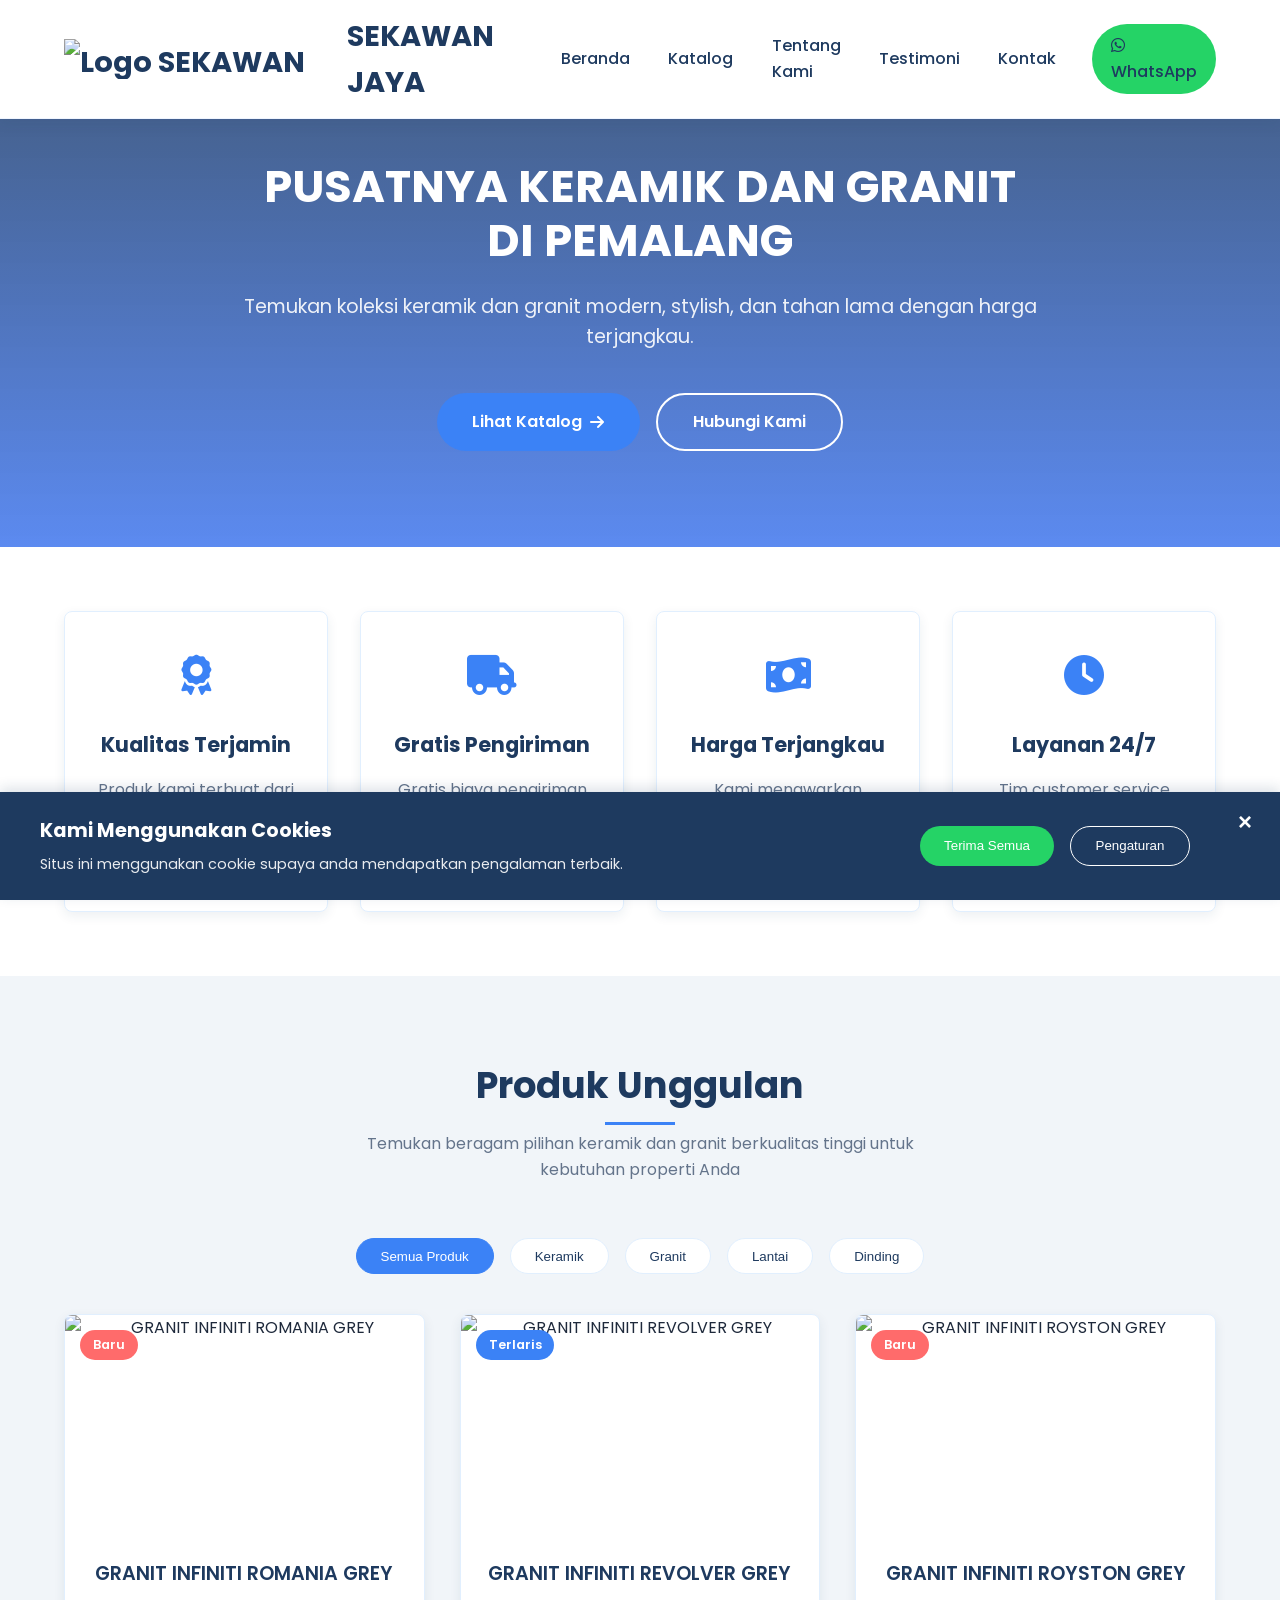
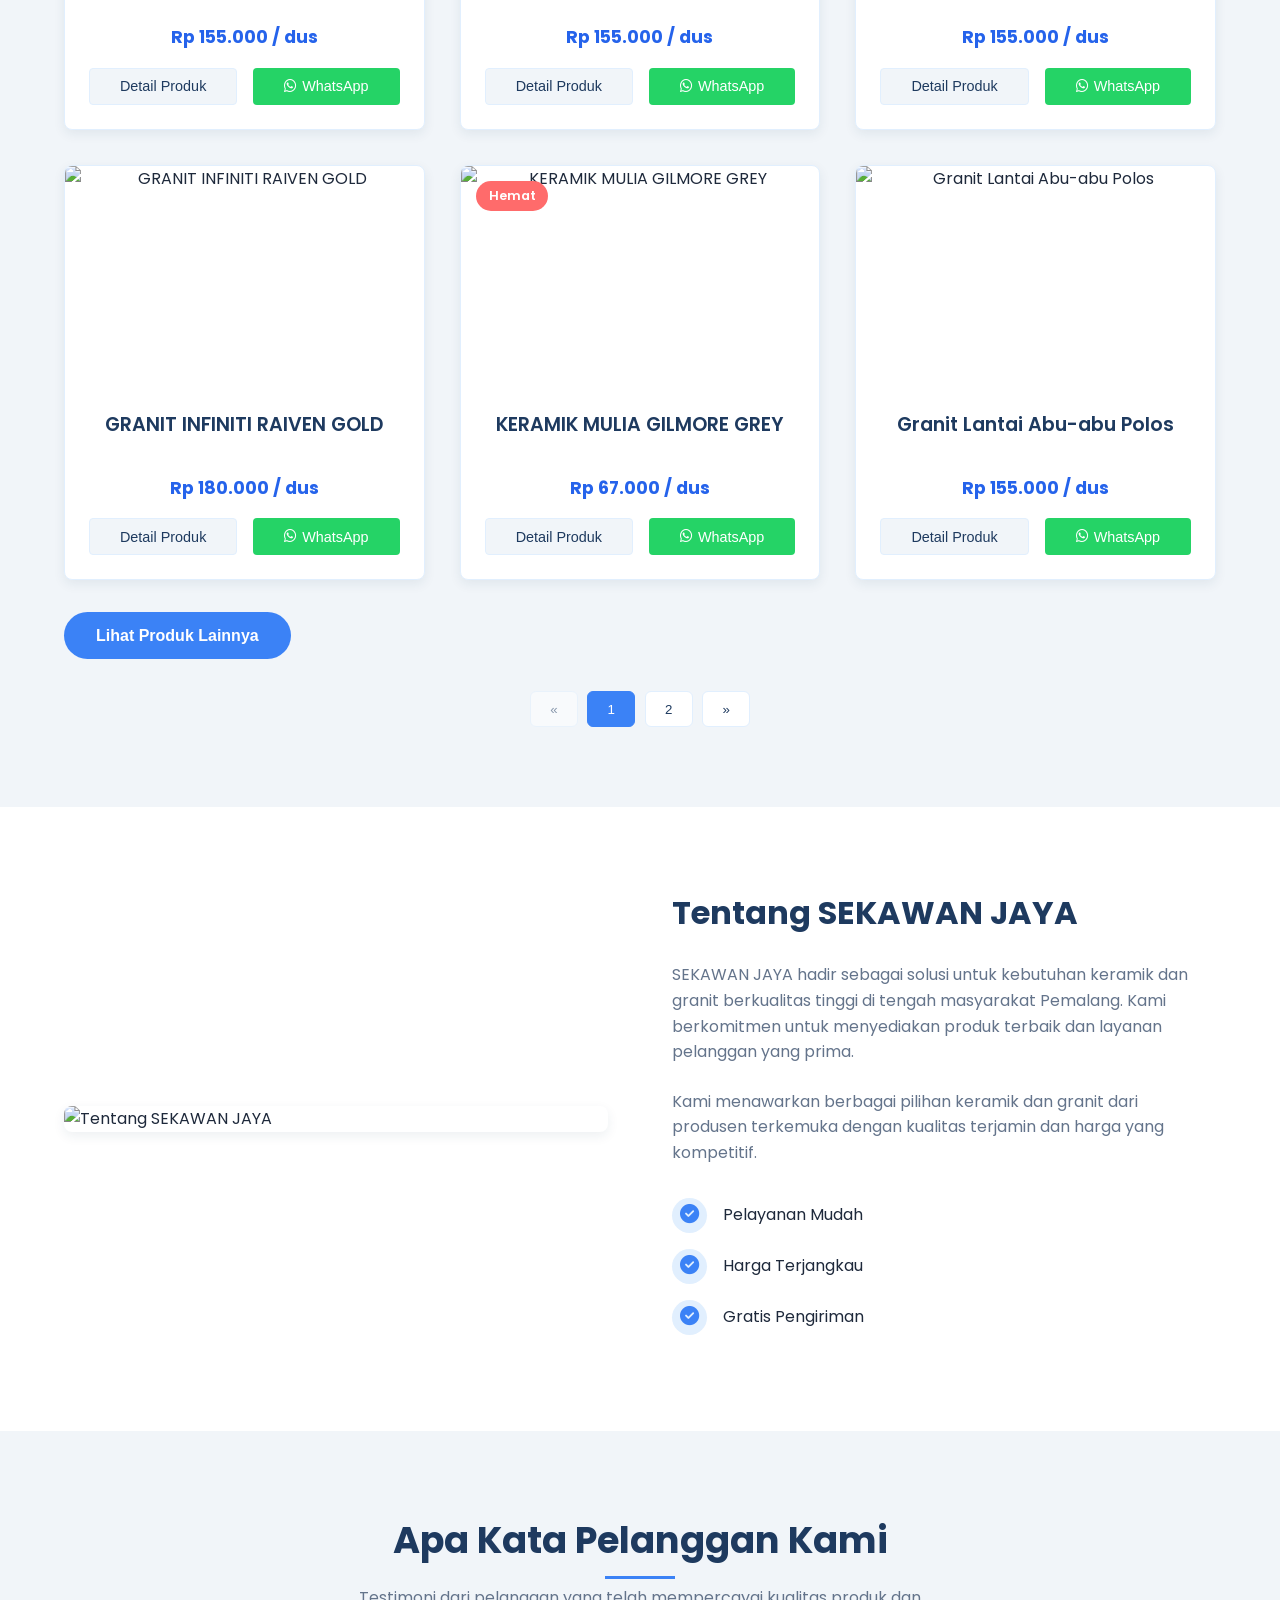
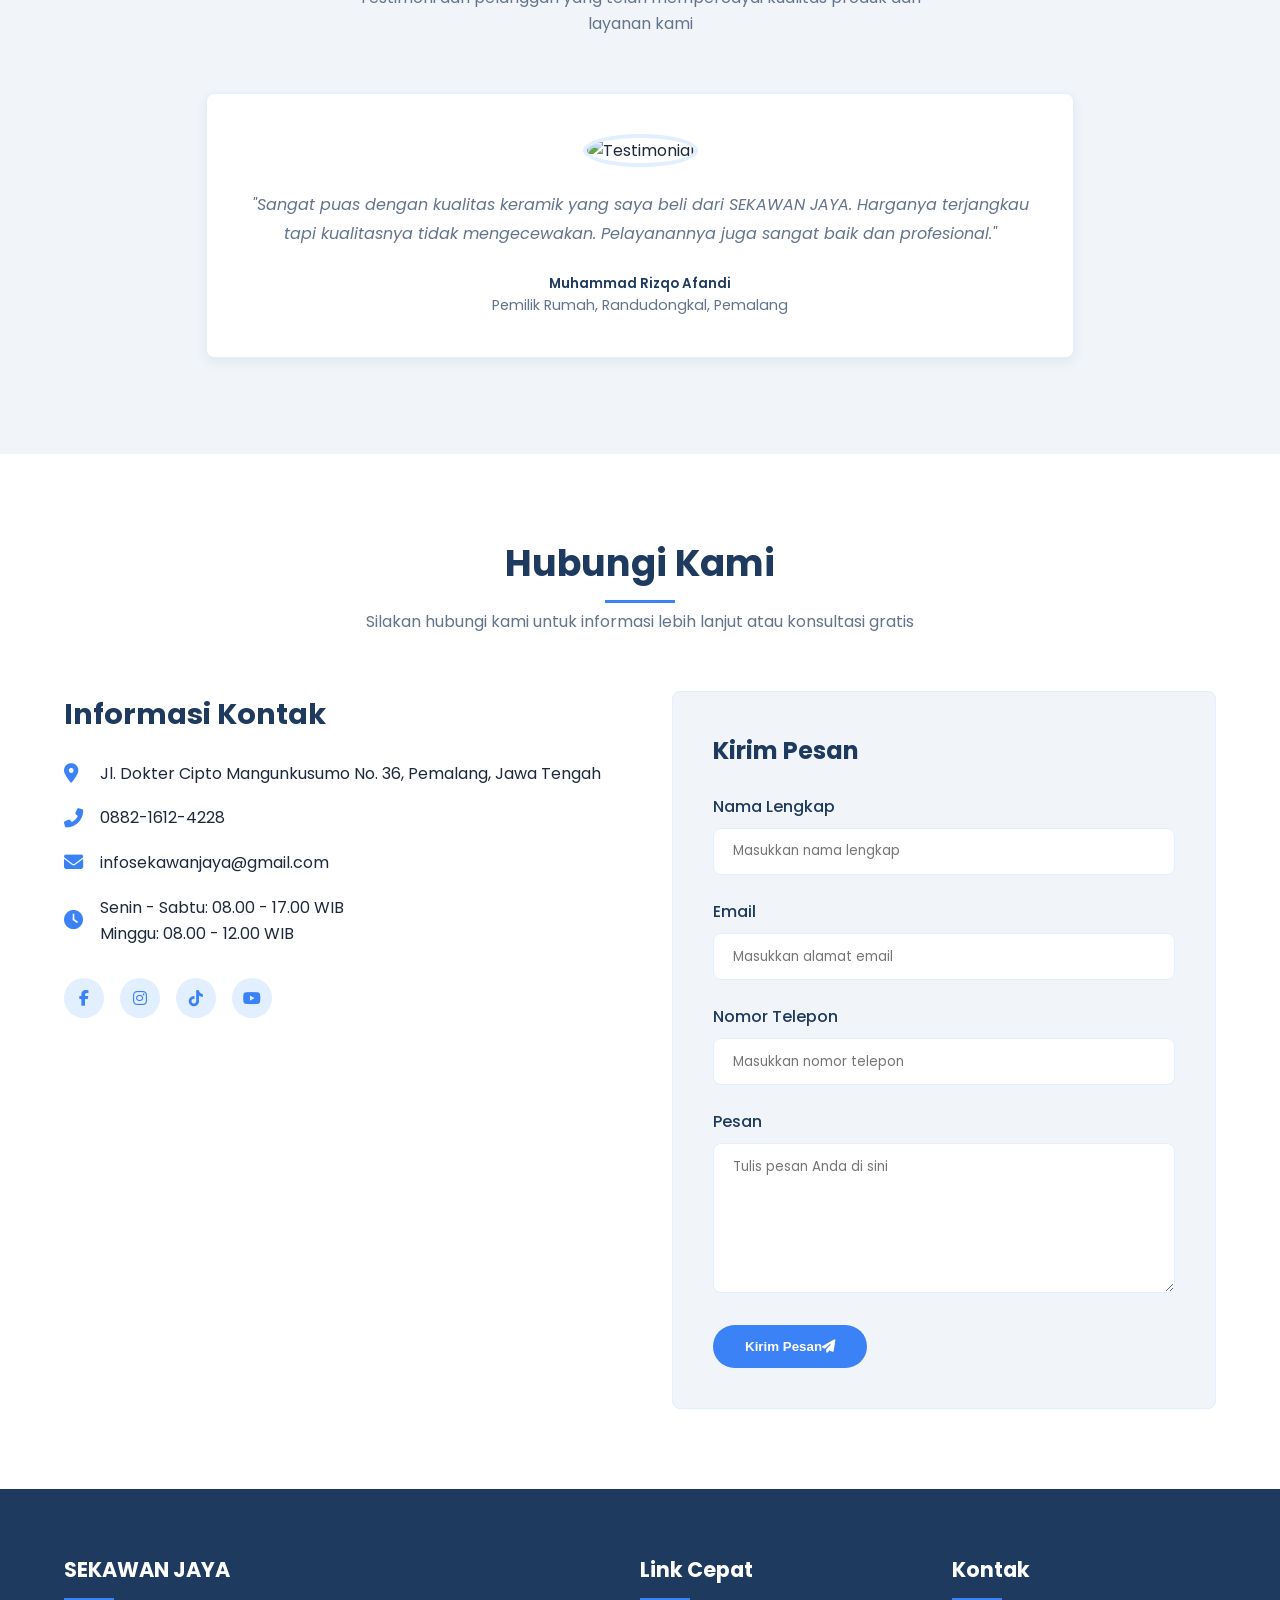
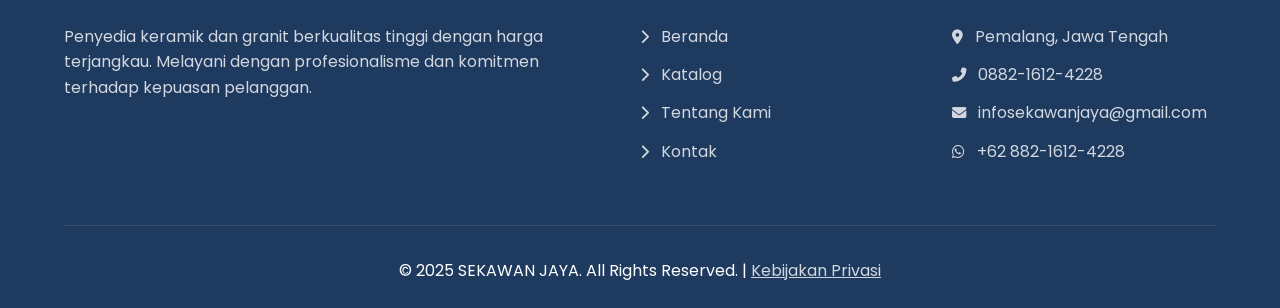
==== index.html @ 060745a0 "index.html" ====
<!DOCTYPE html>
<html lang="id">
<head>
    <meta charset="UTF-8">
    <meta name="viewport" content="width=device-width, initial-scale=1.0">
    <meta name="description" content="SEKAWAN JAYA - Supplier Keramik & Granit Berkualitas Tinggi di Pemalang dengan Harga Terjangkau. Temukan Beragam Pilihan untuk Rumah Impian Anda.">
    <title>SEKAWAN JAYA - Keramik & Granit Berkualitas Terbaik</title>
    <link href="https://fonts.googleapis.com/css2?family=Poppins:wght@300;400;500;600;700&display=swap" rel="stylesheet">
    <link rel="stylesheet" href="https://cdnjs.cloudflare.com/ajax/libs/font-awesome/6.4.0/css/all.min.css">
    <link rel="stylesheet" href="https://cdnjs.cloudflare.com/ajax/libs/animate.css/4.1.1/animate.min.css">
    <style>
        :root {
            --biru-tua: #1E3A5F;
            --biru-medium: #2563EB;
            --biru-terang: #3B82F6;
            --biru-muda: #E1EFFE;
            --biru-hover: #1D4ED8;
            --abu-gelap: #1E293B;
            --abu-terang: #64748B;
            --abu-muda: #F8FAFC;
            --abu-super-muda: #F1F5F9;
            --putih: #FFFFFF;
            --hijau-wa: #25D366;
            --shadow: 0 4px 12px rgba(30, 58, 95, 0.08);
            --shadow-medium: 0 8px 20px rgba(30, 58, 95, 0.12);
            --shadow-strong: 0 15px 30px rgba(30, 58, 95, 0.15);
            --radius: 8px;
            --transition: all 0.3s ease;
        }

        * {
            box-sizing: border-box;
            margin: 0;
            padding: 0;
        }

        body {
            font-family: 'Poppins', sans-serif;
            background-color: var(--putih);
            color: var(--abu-gelap);
            line-height: 1.6;
            overflow-x: hidden;
        }

        .container {
            max-width: 1200px;
            margin: 0 auto;
            padding: 0 1.5rem;
        }

        /* Header & Navigation */
        .header {
            background-color: var(--putih);
            color: var(--biru-tua);
            padding: 0.8rem 0;
            position: fixed;
            width: 100%;
            top: 0;
            z-index: 1000;
            box-shadow: var(--shadow);
            transition: var(--transition);
            border-bottom: 1px solid rgba(59, 130, 246, 0.08);
        }

        .header.scrolled {
            padding: 0.5rem 0;
        }

        .header .container {
            display: flex;
            justify-content: space-between;
            align-items: center;
        }

        .logo {
            display: flex;
            align-items: center;
            font-size: 1.8rem;
            font-weight: 700;
            color: var(--biru-tua);
            text-decoration: none;
        }

        .logo img {
            height: 40px;
            margin-right: 10px;
        }

        .menu-toggle {
            background: none;
            border: none;
            cursor: pointer;
            display: none;
            flex-direction: column;
            justify-content: space-between;
            height: 22px;
            width: 30px;
            z-index: 1001;
        }

        .menu-toggle span {
            display: block;
            width: 100%;
            height: 3px;
            background-color: var(--biru-tua);
            border-radius: 3px;
            transition: var(--transition);
        }

        .menu-toggle.active span:nth-child(2) {
            opacity: 0;
        }
        .menu-toggle.active span:nth-child(1) {
            transform: rotate(45deg) translate(6px, 6px);
        }
        .menu-toggle.active span:nth-child(3) {
            transform: rotate(-45deg) translate(6px, -6px);
        }

        .nav-menu {
            list-style: none;
            display: flex;
            align-items: center;
        }

        .nav-menu li {
            position: relative;
        }

        .nav-menu a {
            color: var(--biru-tua);
            text-decoration: none;
            padding: 0.6rem 1.2rem;
            transition: var(--transition);
            font-weight: 500;
            display: block;
        }

        .nav-menu a:hover {
            color: var(--biru-terang);
        }

        .nav-menu a::after {
            content: '';
            position: absolute;
            bottom: 0;
            left: 50%;
            width: 0;
            height: 2px;
            background-color: var(--biru-terang);
            transition: var(--transition);
            transform: translateX(-50%);
        }

        .nav-menu a:hover::after {
            width: 70%;
        }

        @media (max-width: 768px) {
            .nav-menu a::after {
                display: none;
            }
            
            .header .nav-menu {
                align-items: flex-start;
            }
        }

        .whatsapp-header {
            display: flex;
            align-items: center;
            background-color: var(--hijau-wa);
            color: var(--putih);
            padding: 0.5rem 1rem;
            border-radius: 50px;
            margin-left: 1rem;
            font-weight: 500;
            transition: var(--transition);
        }

        .whatsapp-header:hover {
            background-color: #128C7E;
            transform: translateY(-2px);
        }

        .whatsapp-header i {
            margin-right: 8px;
        }

        /* Hero Section */
        .hero-section {
            background: linear-gradient(rgba(30, 58, 95, 0.85), rgba(37, 99, 235, 0.75)), url('https://images.unsplash.com/photo-1586023492125-27b2c045efd7?fit=crop&w=1600&h=800') center/cover no-repeat;
            color: var(--putih);
            text-align: center;
            padding: 10rem 0 6rem;
            display: flex;
            align-items: center;
            justify-content: center;
            position: relative;
        }

        .hero-content {
            max-width: 800px;
            animation: fadeInUp 1s ease;
        }

        .hero-section h2 {
            font-size: 2.8rem;
            font-weight: 700;
            margin-bottom: 1.5rem;
            line-height: 1.2;
        }

        .hero-section p {
            font-size: 1.2rem;
            margin-bottom: 2.5rem;
            opacity: 0.9;
        }

        .hero-buttons {
            display: flex;
            justify-content: center;
            gap: 1rem;
            flex-wrap: wrap;
        }

        .cta-button {
            background-color: var(--biru-terang);
            color: var(--putih);
            padding: 0.9rem 2.2rem;
            text-decoration: none;
            border-radius: 50px;
            font-weight: 600;
            transition: var(--transition);
            display: inline-flex;
            align-items: center;
            justify-content: center;
            border: none;
            cursor: pointer;
        }

        .cta-button:hover {
            background-color: var(--biru-hover);
            transform: translateY(-3px);
            box-shadow: var(--shadow-strong);
        }

        .cta-button.secondary {
            background-color: transparent;
            border: 2px solid var(--putih);
        }

        .cta-button.secondary:hover {
            background-color: var(--putih);
            color: var(--biru-tua);
        }

        .cta-button i {
            margin-left: 8px;
        }

        /* Features Section - MODIFIKASI: Bentuk persegi untuk mobile dengan popup */
        .features-section {
            padding: 4rem 0;
            background-color: var(--putih);
        }

        .features-container {
            display: grid;
            grid-template-columns: repeat(auto-fit, minmax(250px, 1fr));
            gap: 2rem;
        }

        .feature-card {
            background: var(--putih);
            padding: 2rem;
            border-radius: var(--radius);
            text-align: center;
            box-shadow: var(--shadow);
            transition: var(--transition);
            cursor: pointer;
            position: relative;
            overflow: hidden;
            border: 1px solid var(--biru-muda);
        }

        .feature-card:hover {
            transform: translateY(-5px);
            box-shadow: var(--shadow-medium);
            border-color: var(--biru-terang);
        }

        .feature-icon {
            font-size: 2.5rem;
            color: var(--biru-terang);
            margin-bottom: 1.2rem;
        }

        .feature-card h4 {
            font-size: 1.3rem;
            margin-bottom: 1rem;
            color: var(--biru-tua);
        }

        .feature-card p {
            color: var(--abu-terang);
        }

        /* MODIFIKASI: Untuk mobile, buat kartu persegi dan sembunyikan deskripsi */
        @media (max-width: 768px) {
            .features-container {
                grid-template-columns: repeat(2, 1fr);
                gap: 1rem;
                padding: 0 0.5rem;
            }

            .feature-card {
                padding: 1.2rem 0.8rem;
                margin: 0.3rem;
                min-height: 140px; /* Bentuk persegi */
                display: flex;
                flex-direction: column;
                justify-content: center;
                align-items: center;
                aspect-ratio: 1/1; /* Membuatnya persegi */
            }

            .feature-icon {
                font-size: 2rem;
                margin-bottom: 0.8rem;
            }

            .feature-card h4 {
                font-size: 1rem;
                margin-bottom: 0.5rem;
            }

            .feature-card p {
                display: none; /* Sembunyikan deskripsi di mobile */
            }

            .features-section {
                padding: 2.5rem 0;
            }
        }

        /* Product Catalog Section - MODIFIKASI: Layout 2 produk berjejer di HP */
        .product-catalog-section {
            padding: 5rem 0;
            background-color: var(--abu-super-muda);
        }

        .section-header {
            text-align: center;
            margin-bottom: 3.5rem;
        }

        .section-header h3 {
            font-size: 2.3rem;
            color: var(--biru-tua);
            margin-bottom: 1rem;
            position: relative;
            display: inline-block;
        }

        .section-header h3::after {
            content: '';
            position: absolute;
            bottom: -10px;
            left: 50%;
            transform: translateX(-50%);
            width: 70px;
            height: 3px;
            background-color: var(--biru-terang);
        }

        .section-header p {
            color: var(--abu-terang);
            max-width: 600px;
            margin: 0 auto;
        }

        .category-filter {
            display: flex;
            justify-content: center;
            flex-wrap: wrap;
            gap: 1rem;
            margin-bottom: 2.5rem;
        }

        .filter-button {
            padding: 0.6rem 1.5rem;
            background: var(--putih);
            border: 1px solid var(--biru-muda);
            border-radius: 50px;
            cursor: pointer;
            transition: var(--transition);
            font-weight: 500;
            color: var(--biru-tua);
        }

        .filter-button.active, .filter-button:hover {
            background: var(--biru-terang);
            color: var(--putih);
            border-color: var(--biru-terang);
        }

        /* MODIFIKASI: Layout produk dua berjejer untuk mobile */
        .product-grid {
            display: grid;
            grid-template-columns: repeat(auto-fill, minmax(280px, 1fr));
            gap: 2.2rem;
        }

        .product-card {
            background-color: var(--putih);
            border-radius: var(--radius);
            overflow: hidden;
            text-align: center;
            transition: var(--transition);
            box-shadow: var(--shadow);
            cursor: pointer;
            position: relative;
            display: flex;
            flex-direction: column;
            height: auto; /* Diubah dari 100% ke auto */
            border: 1px solid var(--biru-muda);
        }

        .product-card:hover {
            transform: translateY(-8px);
            box-shadow: var(--shadow-medium);
            border-color: var(--biru-terang);
        }

        .product-badge {
            position: absolute;
            top: 15px;
            left: 15px;
            background: var(--biru-terang);
            color: var(--putih);
            padding: 0.3rem 0.8rem;
            border-radius: 50px;
            font-size: 0.8rem;
            font-weight: 600;
            z-index: 2;
        }

        .product-badge.new {
            background: #FF6B6B;
        }

        .product-image-container {
            width: 100%;
            height: 220px;
            overflow: hidden;
        }

        .product-image {
            width: 100%;
            height: 100%;
            object-fit: cover;
            display: block;
            transition: var(--transition);
        }

        .product-card:hover .product-image {
            transform: scale(1.05);
        }

        .product-info {
            padding: 1.5rem;
            display: flex;
            flex-direction: column;
        }

        .product-card h4 {
            margin: 0 0 0.8rem;
            color: var(--biru-tua);
            font-size: 1.2rem;
            font-weight: 600;
            min-height: 3.2rem; /* Untuk menjaga konsistensi tinggi judul */
            display: -webkit-box;
            -webkit-line-clamp: 2;
            -webkit-box-orient: vertical;
            overflow: hidden;
        }

        .product-card .price {
            color: var(--biru-medium);
            font-weight: 700;
            font-size: 1.1rem;
            margin-bottom: 1rem;
            display: block;
        }

        /* Deskripsi disembunyikan */
        .product-card .description {
            display: none; /* Deskripsi disembunyikan */
        }

        .product-actions {
            display: flex;
            justify-content: space-between;
            margin-top: auto; /* Untuk mendorong tombol ke bawah */
        }

        .detail-button, .whatsapp-button {
            flex: 1;
            padding: 0.6rem;
            text-align: center;
            border-radius: 4px;
            font-size: 0.9rem;
            font-weight: 500;
            transition: var(--transition);
            border: none;
            cursor: pointer;
            text-decoration: none;
            color: inherit;
        }

        .detail-button {
            background: var(--abu-super-muda);
            color: var(--biru-tua);
            margin-right: 0.5rem;
            border: 1px solid var(--biru-muda);
        }

        .detail-button:hover {
            background: var(--biru-muda);
            border-color: var(--biru-terang);
        }

        .whatsapp-button {
            background: var(--hijau-wa);
            color: var(--putih);
            margin-left: 0.5rem;
            display: flex;
            align-items: center;
            justify-content: center;
        }

        .whatsapp-button:hover {
            background: #128C7E;
        }

        .whatsapp-button i {
            margin-right: 5px;
        }

        /* About Us Section */
        .about-us-section {
            padding: 5rem 0;
            background: var(--putih);
        }

        .about-container {
            display: grid;
            grid-template-columns: 1fr 1fr;
            gap: 4rem;
            align-items: center;
        }

        .about-image {
            border-radius: var(--radius);
            overflow: hidden;
            box-shadow: var(--shadow);
        }

        .about-image img {
            width: 100%;
            height: auto;
            display: block;
            transition: var(--transition);
        }

        .about-image:hover img {
            transform: scale(1.03);
        }

        .about-content h3 {
            font-size: 2rem;
            margin-bottom: 1.5rem;
            color: var(--biru-tua);
        }

        .about-content p {
            margin-bottom: 1.5rem;
            color: var(--abu-terang);
        }

        .about-features {
            margin-top: 2rem;
        }

        .about-feature {
            display: flex;
            align-items: center;
            margin-bottom: 1rem;
        }

        .about-feature i {
            color: var(--biru-terang);
            font-size: 1.2rem;
            margin-right: 1rem;
            background: var(--biru-muda);
            width: 35px;
            height: 35px;
            border-radius: 50%;
            display: flex;
            align-items: center;
            justify-content: center;
        }

        /* Testimonials Section */
        .testimonials-section {
            padding: 5rem 0;
            background: var(--abu-super-muda);
        }

        .testimonials-container {
            max-width: 900px;
            margin: 0 auto;
        }

        .testimonial-slide {
            background: var(--putih);
            padding: 2.5rem;
            border-radius: var(--radius);
            box-shadow: var(--shadow);
            margin: 1rem;
            text-align: center;
            border: 1px solid var(--biru-muda);
        }

        .testimonial-avatar {
            width: 80px;
            height: 80px;
            border-radius: 50%;
            object-fit: cover;
            margin: 0 auto 1.5rem;
            border: 4px solid var(--biru-muda);
        }

        .testimonial-text {
            font-style: italic;
            margin-bottom: 1.5rem;
            color: var(--abu-terang);
            line-height: 1.8;
        }

        .testimonial-author {
            font-weight: 600;
            color: var(--biru-tua);
        }

        .testimonial-role {
            color: var(--abu-terang);
            font-size: 0.9rem;
        }

        /* Contact Section */
        .contact-section {
            padding: 5rem 0;
            background: var(--putih);
        }

        .contact-container {
            display: grid;
            grid-template-columns: 1fr 1fr;
            gap: 4rem;
        }

        .contact-info h3 {
            font-size: 1.8rem;
            margin-bottom: 1.5rem;
            color: var(--biru-tua);
        }

        .contact-details {
            margin-bottom: 2rem;
        }

        .contact-detail {
            display: flex;
            align-items: center;
            margin-bottom: 1.2rem;
        }

        .contact-detail i {
            color: var(--biru-terang);
            font-size: 1.2rem;
            margin-right: 1rem;
            width: 20px;
        }

        .contact-social {
            display: flex;
            gap: 1rem;
            margin-top: 2rem;
        }

        .social-icon {
            width: 40px;
            height: 40px;
            border-radius: 50%;
            background: var(--biru-muda);
            color: var(--biru-terang);
            display: flex;
            align-items: center;
            justify-content: center;
            transition: var(--transition);
            text-decoration: none;
        }

        .social-icon:hover {
            background: var(--biru-terang);
            color: var(--putih);
            transform: translateY(-3px);
        }

        .contact-form {
            background: var(--abu-super-muda);
            padding: 2.5rem;
            border-radius: var(--radius);
            border: 1px solid var(--biru-muda);
        }

        .contact-form h3 {
            font-size: 1.5rem;
            margin-bottom: 1.5rem;
            color: var(--biru-tua);
        }

        .form-group {
            margin-bottom: 1.5rem;
            position: relative;
        }

        .form-group label {
            display: block;
            margin-bottom: 0.5rem;
            font-weight: 500;
            color: var(--biru-tua);
        }

        .form-control {
            width: 100%;
            padding: 0.8rem 1.2rem;
            border: 1px solid var(--biru-muda);
            border-radius: var(--radius);
            font-family: 'Poppins', sans-serif;
            transition: var(--transition);
            background-color: var(--putih);
        }

        .form-control:focus {
            outline: none;
            border-color: var(--biru-terang);
            box-shadow: 0 0 0 3px rgba(59, 130, 246, 0.1);
        }

        textarea.form-control {
            min-height: 150px;
            resize: vertical;
        }

        .submit-button {
            background: var(--biru-terang);
            color: var(--putih);
            border: none;
            padding: 0.9rem 2rem;
            border-radius: 50px;
            font-weight: 600;
            cursor: pointer;
            transition: var(--transition);
            display: inline-flex;
            align-items: center;
        }

        .submit-button:hover {
            background: var(--biru-hover);
            transform: translateY(-2px);
        }

        /* Footer */
        .footer {
            background-color: var(--biru-tua);
            color: var(--putih);
            padding: 4rem 0 1.5rem;
            position: relative;
        }

        .footer-container {
            display: grid;
            grid-template-columns: 2fr 1fr 1fr;
            gap: 3rem;
            margin-bottom: 3rem;
        }

        .footer-col h4 {
            font-size: 1.3rem;
            margin-bottom: 1.5rem;
            position: relative;
            padding-bottom: 0.8rem;
        }

        .footer-col h4::after {
            content: '';
            position: absolute;
            bottom: 0;
            left: 0;
            width: 50px;
            height: 2px;
            background: var(--biru-terang);
        }

        .footer-col p {
            margin-bottom: 1.2rem;
            opacity: 0.8;
        }

        .footer-links {
            list-style: none;
        }

        .footer-links li {
            margin-bottom: 0.8rem;
        }

        .footer-links a {
            color: var(--putih);
            opacity: 0.8;
            text-decoration: none;
            transition: var(--transition);
            display: inline-block;
        }

        .footer-links a:hover {
            opacity: 1;
            transform: translateX(5px);
            color: var(--biru-terang);
        }

        .footer-links i {
            margin-right: 8px;
            font-size: 0.9rem;
        }

        .footer-bottom {
            text-align: center;
            padding-top: 2rem;
            border-top: 1px solid rgba(255, 255, 255, 0.1);
        }

        /* Back to Top Button */
        .back-to-top {
            position: fixed;
            bottom: 30px;
            right: 30px;
            width: 50px;
            height: 50px;
            background: var(--biru-terang);
            color: var(--putih);
            border-radius: 50%;
            display: flex;
            align-items: center;
            justify-content: center;
            cursor: pointer;
            transition: var(--transition);
            opacity: 0;
            visibility: hidden;
            z-index: 999;
            box-shadow: var(--shadow-medium);
        }

        .back-to-top.active {
            opacity: 1;
            visibility: visible;
        }

        .back-to-top:hover {
            background: var(--biru-hover);
            transform: translateY(-3px);
        }

        /* Modal Style */
        .modal {
            display: none;
            position: fixed;
            z-index: 2000;
            left: 0;
            top: 0;
            width: 100%;
            height: 100%;
            background-color: rgba(30, 58, 95, 0.7);
            justify-content: center;
            align-items: center;
            padding: 1rem;
            opacity: 0;
            transition: opacity 0.3s ease;
        }

        .modal.active {
            display: flex;
            opacity: 1;
        }

        .modal-content {
            background-color: var(--putih);
            padding: 2.5rem;
            border-radius: var(--radius);
            max-width: 800px;
            width: 100%;
            position: relative;
            animation: modalSlideUp 0.4s ease forwards;
            max-height: 90vh;
            overflow-y: auto;
            box-shadow: var(--shadow-strong);
            border: 1px solid var(--biru-muda);
        }
        
        @keyframes modalSlideUp {
            from {
                transform: translateY(50px);
                opacity: 0;
            }
            to {
                transform: translateY(0);
                opacity: 1;
            }
        }

        .close-button {
            position: absolute;
            top: 15px;
            right: 20px;
            font-size: 1.8rem;
            font-weight: bold;
            color: var(--abu-terang);
            cursor: pointer;
            transition: var(--transition);
            width: 30px;
            height: 30px;
            display: flex;
            align-items: center;
            justify-content: center;
        }

        .close-button:hover {
            color: var(--biru-tua);
            transform: rotate(90deg);
        }

        .modal-body {
            display: grid;
            grid-template-columns: 1fr 1fr;
            gap: 2rem;
        }

        .modal-image {
            width: 100%;
            border-radius: var(--radius);
            height: auto;
            display: block;
        }

        .modal-info h3 {
            font-size: 1.8rem;
            margin-bottom: 1rem;
            color: var(--biru-tua);
        }

        .modal-price {
            font-size: 1.4rem;
            color: var(--biru-medium);
            font-weight: 700;
            margin-bottom: 1.5rem;
            display: block;
        }

        .modal-description {
            margin-bottom: 1.5rem;
            line-height: 1.7;
            color: var(--abu-terang);
        }

        .modal-features {
            margin-bottom: 2rem;
        }

        .modal-feature {
            display: flex;
            align-items: center;
            margin-bottom: 0.8rem;
        }

        .modal-feature i {
            color: var(--biru-terang);
            margin-right: 0.8rem;
        }

        .modal-actions {
            display: flex;
            gap: 1rem;
        }

        /* Loading Animation */
        .loader {
            display: none;
            position: fixed;
            top: 0;
            left: 0;
            width: 100%;
            height: 100%;
            background: rgba(255, 255, 255, 0.95);
            z-index: 9999;
            justify-content: center;
            align-items: center;
            flex-direction: column;
        }

        .loader.active {
            display: flex;
            animation: fadeIn 0.3s ease;
        }

        .spinner {
            width: 50px;
            height: 50px;
            border: 5px solid var(--biru-muda);
            border-top: 5px solid var(--biru-terang);
            border-radius: 50%;
            animation: spin 1s linear infinite;
            margin-bottom: 1rem;
        }

        @keyframes spin {
            0% { transform: rotate(0deg); }
            100% { transform: rotate(360deg); }
        }

        @keyframes fadeIn {
            from { opacity: 0; }
            to { opacity: 1; }
        }

        /* Load More Button */
        .load-more-container {
            text-align: center;
            margin-top: 2rem;
        }
        #loadMoreButton {
            padding: 0.9rem 2rem;
            font-size: 1rem;
            font-weight: 600;
            border-radius: 50px;
            cursor: pointer;
            background: var(--biru-terang);
            color: #fff;
            border: none;
            transition: var(--transition);
        }
        #loadMoreButton:hover {
            background: var(--biru-hover);
        }
        #loadMoreButton:disabled {
            background: var(--abu-terang);
            cursor: not-allowed;
        }
        /* Pagination (Laptop) */
        .pagination-container {
            display: flex;
            justify-content: center;
            gap: 0.6rem;
            margin-top: 2rem;
            flex-wrap: wrap;
        }
        .pagination-container button {
            padding: 0.6rem 1.2rem;
            border: 1px solid var(--biru-muda);
            background: var(--putih);
            border-radius: 6px;
            cursor: pointer;
            transition: 0.3s;
            color: var(--biru-tua);
        }
        .pagination-container button.active {
            background: var(--biru-terang);
            color: #fff;
            border-color: var(--biru-terang);
        }
        .pagination-container button:hover:not(.active) {
            background: var(--biru-muda);
        }
        .pagination-container button:disabled {
            opacity: 0.5;
            cursor: not-allowed;
        }

        /* Cookies Banner Styles */
        .cookies-banner {
            position: fixed;
            bottom: 0;
            left: 0;
            right: 0;
            background: var(--biru-tua);
            color: var(--putih);
            padding: 1.5rem;
            box-shadow: 0 -4px 12px rgba(30, 58, 95, 0.15);
            z-index: 1000;
            transform: translateY(100%);
            transition: transform 0.5s ease;
        }

        .cookies-banner.active {
            transform: translateY(0);
        }

        .cookies-content {
            max-width: 1200px;
            margin: 0 auto;
            display: flex;
            flex-wrap: wrap;
            align-items: center;
            justify-content: space-between;
            gap: 1rem;
			padding-right: 50px;
        }
		
		.cookies-close {
			position: absolute;
			top: 15px;
			right: 20px;
			background: none;
			border: none;
			color: var(--putih);
			font-size: 1.5rem;
			font-weight: bold;
			cursor: pointer;
			transition: var(--transition);
			width: 30px;
			height: 30px;
			display: flex;
			align-items: center;
			justify-content: center;
			border-radius: 50%;
		}

		.cookies-close:hover {
			background: rgba(255, 255, 255, 0.1);
			transform: rotate(90deg);
		}

        .cookies-text {
            flex: 1;
            min-width: 300px;
        }

        .cookies-text h3 {
            margin-bottom: 0.5rem;
            font-size: 1.2rem;
        }

        .cookies-text p {
            font-size: 0.9rem;
            opacity: 0.9;
            line-height: 1.5;
        }

        .cookies-buttons {
            display: flex;
            gap: 1rem;
        }

        .cookies-btn {
            padding: 0.7rem 1.5rem;
            border-radius: 50px;
            font-weight: 500;
            cursor: pointer;
            transition: var(--transition);
            border: none;
            min-width: 120px;
        }

        .cookies-btn.accept {
            background: var(--hijau-wa);
            color: var(--putih);
        }

        .cookies-btn.accept:hover {
            background: #128C7E;
        }

        .cookies-btn.settings {
            background: transparent;
            color: var(--putih);
            border: 1px solid var(--putih);
        }

        .cookies-btn.settings:hover {
            background: rgba(255, 255, 255, 0.1);
        }

        /* Cookies Settings Modal */
        .cookies-modal {
            display: none;
            position: fixed;
            z-index: 2000;
            left: 0;
            top: 0;
            width: 100%;
            height: 100%;
            background-color: rgba(30, 58, 95, 0.7);
            justify-content: center;
            align-items: center;
            padding: 1rem;
            opacity: 0;
            transition: opacity 0.3s ease;
        }

        .cookies-modal.active {
            display: flex;
            opacity: 1;
        }

        .cookies-modal-content {
            background-color: var(--putih);
            padding: 2.5rem;
            border-radius: var(--radius);
            max-width: 600px;
            width: 100%;
            position: relative;
            animation: modalSlideUp 0.4s ease forwards;
            max-height: 90vh;
            overflow-y: auto;
            box-shadow: var(--shadow-strong);
            border: 1px solid var(--biru-muda);
        }

        .cookies-modal-header {
            margin-bottom: 1.5rem;
        }

        .cookies-modal-header h2 {
            color: var(--biru-tua);
            margin-bottom: 0.5rem;
        }

        .cookies-modal-body {
            margin-bottom: 2rem;
        }

        .cookie-preference {
            display: flex;
            justify-content: space-between;
            align-items: center;
            padding: 1rem 0;
            border-bottom: 1px solid var(--biru-muda);
        }

        .cookie-preference:last-child {
            border-bottom: none;
        }

        .preference-info {
            flex: 1;
        }

        .preference-info h4 {
            margin-bottom: 0.3rem;
            color: var(--biru-tua);
        }

        .preference-info p {
            font-size: 0.85rem;
            color: var(--abu-terang);
        }

        .preference-toggle {
            position: relative;
            display: inline-block;
            width: 50px;
            height: 24px;
        }

        .preference-toggle input {
            opacity: 0;
            width: 0;
            height: 0;
        }

        .preference-slider {
            position: absolute;
            cursor: pointer;
            top: 0;
            left: 0;
            right: 0;
            bottom: 0;
            background-color: #ccc;
            transition: .4s;
            border-radius: 34px;
        }

        .preference-slider:before {
            position: absolute;
            content: "";
            height: 16px;
            width: 16px;
            left: 4px;
            bottom: 4px;
            background-color: white;
            transition: .4s;
            border-radius: 50%;
        }

        input:checked + .preference-slider {
            background-color: var(--hijau-wa);
        }

        input:checked + .preference-slider:before {
            transform: translateX(26px);
        }

        .cookies-modal-footer {
            display: flex;
            justify-content: flex-end;
            gap: 1rem;
        }

        /* MODAL UNTUK FITUR (POPUP) */
        .feature-modal {
            display: none;
            position: fixed;
            z-index: 2000;
            left: 0;
            top: 0;
            width: 100%;
            height: 100%;
            background-color: rgba(30, 58, 95, 0.7);
            justify-content: center;
            align-items: center;
            padding: 1rem;
            opacity: 0;
            transition: opacity 0.3s ease;
        }

        .feature-modal.active {
            display: flex;
            opacity: 1;
        }

        .feature-modal-content {
            background-color: var(--putih);
            padding: 2rem;
            border-radius: var(--radius);
            max-width: 500px;
            width: 100%;
            position: relative;
            animation: modalSlideUp 0.4s ease forwards;
            max-height: 90vh;
            overflow-y: auto;
            box-shadow: var(--shadow-strong);
            text-align: center;
            border: 1px solid var(--biru-muda);
        }

        .feature-modal-icon {
            font-size: 3rem;
            color: var(--biru-terang);
            margin-bottom: 1.5rem;
        }

        .feature-modal-title {
            font-size: 1.8rem;
            margin-bottom: 1rem;
            color: var(--biru-tua);
        }

        .feature-modal-description {
            margin-bottom: 1.5rem;
            line-height: 1.7;
            color: var(--abu-terang);
        }

        /* Responsive Styles - MODIFIKASI: Layout 2 produk berjejer di HP */
        @media (max-width: 992px) {
            .about-container, .contact-container {
                grid-template-columns: 1fr;
                gap: 3rem;
            }
            
            .modal-body {
                grid-template-columns: 1fr;
                gap: 1.5rem;
            }
            
            .hero-section h2 {
                font-size: 2.3rem;
            }
            
            .features-container {
                grid-template-columns: repeat(auto-fit, minmax(250px, 1fr));
                gap: 1.5rem;
            }
        }

        @media (max-width: 768px) {
            .header {
                padding: 0.6rem 0;
            }
            
            .header .container {
                padding: 0 1rem;
            }
            
            .header .nav-menu {
                position: fixed;
				top: 0;
				right: -100%;  /* UBAH DARI left KE right */
				left: auto;     /* TAMBAHKAN INI */
				background-color: var(--putih);
				width: 85%;
				max-width: 320px;
				height: 100vh;
				flex-direction: column;
				padding: 6rem 2rem 2rem;
				transition: right 0.4s ease;  /* UBAH DARI left KE right */
				box-shadow: -5px 0 15px rgba(30, 58, 95, 0.2);  /* UBAH shadow */
				z-index: 1500;
				overflow-y: auto;
				border-left: 1px solid var(--biru-muda);
			}
            
            .header .nav-menu.active {
                right: 0;  /* UBAH DARI left KE right */
				left: auto; /* TAMBAHKAN INI */
			}
            
            .header .nav-menu a {
                padding: 1.2rem 1rem;
                border-bottom: 1px solid var(--biru-muda);
                width: 100%;
                font-size: 1.1rem;
                text-align: left !important;
                justify-content: flex-start;
                display: flex;
                align-items: center;
            }
            
            .whatsapp-header {
                margin: 1rem 0 0;
                justify-content: center;
                padding: 1rem 1.5rem;
            }
            
            .menu-toggle {
                display: flex;
                z-index: 1501;
            }

            .hero-section {
                padding: 7rem 0 4rem;
                text-align: center;
            }

            .hero-section h2 {
                font-size: 2rem;
                line-height: 1.3;
                margin-bottom: 1rem;
            }
            
            .hero-section p {
                font-size: 1.1rem;
                margin-bottom: 2rem;
                padding: 0 1rem;
            }
            
            .hero-buttons {
                flex-direction: column;
                align-items: center;
                gap: 1rem;
            }
            
            .hero-buttons .cta-button {
                width: 90%;
                max-width: 280px;
                padding: 1rem 2rem;
            }
            
            .section-header h3 {
                font-size: 2rem;
            }
            
            .section-header p {
                font-size: 1rem;
                padding: 0 1rem;
            }
            
            .category-filter {
                flex-wrap: wrap;
                justify-content: center;
                gap: 0.8rem;
                padding: 0 1rem;
            }
            
            .filter-button {
                padding: 0.8rem 1.2rem;
                font-size: 0.9rem;
            }
            
            /* MODIFIKASI: Layout 2 produk berjejer untuk mobile */
            .product-grid {
                grid-template-columns: repeat(2, 1fr);
                gap: 1rem;
                padding: 0 1rem;
            }
            
            .product-card {
                margin: 0;
            }
            
            .product-image-container {
                height: 180px;
            }
            
            .product-info {
                padding: 1rem;
            }
            
            .product-card h4 {
                font-size: 1rem;
                min-height: 2.8rem; /* Diubah untuk mobile */
            }
            
            .product-actions {
                flex-direction: column;
                gap: 0.5rem;
            }
            
            .detail-button, .whatsapp-button {
                margin: 0;
                width: 100%;
                padding: 0.7rem;
            }
            
            /* MODIFIKASI: Fitur card untuk mobile - bentuk persegi */
            .features-container {
                grid-template-columns: repeat(2, 1fr);
				gap: 1rem;
				padding: 0 0.5rem;
			}

			.feature-card {
				padding: 1.2rem 0.8rem;
				margin: 0.3rem;
				min-height: 140px; /* Bentuk persegi */
                display: flex;
                flex-direction: column;
                justify-content: center;
                align-items: center;
                aspect-ratio: 1/1; /* Membuatnya persegi */
			}

			.feature-icon {
				font-size: 2rem;
				margin-bottom: 0.8rem;
			}

			.feature-card h4 {
				font-size: 1rem;
				margin-bottom: 0.5rem;
			}

			.feature-card p {
				display: none; /* Sembunyikan deskripsi di mobile */
			}

			.features-section {
				padding: 2.5rem 0;
			}
            
            .about-image {
                order: 2;
            }
            
            .about-content {
                order: 1;
                text-align: center;
            }
            
            .about-content h3 {
                font-size: 1.8rem;
            }
            
            .about-features {
                text-align: left;
                max-width: 400px;
                margin: 2rem auto 0;
            }
            
            .testimonials-container {
                padding: 0 1rem;
            }
            
            .contact-container {
                gap: 2rem;
                padding: 0 1rem;
            }
            
            .contact-info {
                text-align: center;
            }
            
            .contact-details {
				margin-bottom: 2rem;
			}

			.contact-detail {
				justify-content: flex-start;
				text-align: left;
				margin-bottom: 1rem;
				align-items: flex-start;
			}

			.contact-detail i {
				margin-right: 12px;
				margin-top: 2px;
				min-width: 20px;
				flex-shrink: 0;
			}

			.contact-detail span {
				font-size: 0.9rem;
				line-height: 1.4;
				word-break: break-word;
			}
			
			.footer-bottom {
				font-size: 0.65rem;
				padding-top: 1.5rem;
			}

			.footer-bottom p {
				font-size: 0.65rem;
				margin: 0;
			}
            
            .contact-social {
                justify-content: center;
            }
            
            .footer-container {
				grid-template-columns: 1fr;
				text-align: left;
				gap: 1rem;
				font-size: 0.85rem;
			}
            
			.footer-links-contact-wrapper {
				display: grid;
				grid-template-columns: 0.8fr 1.2fr;
				gap: 0.8rem;
			}
			
            .footer-col h4 {
				font-size: 1rem;
				margin-bottom: 1rem;
			}
            
			.footer-col h4::after {
				left: 0;
				transform: none;
			}
			
			.footer-links li {
				margin-bottom: 0.5rem;
			}
			
			.footer-links a {
				font-size: 0.8rem;
			}
			
			.footer-links {
				padding-left: 0;
			}

			.footer-links li {
				margin-bottom: 0.5rem;
				display: flex;
				align-items: flex-start;
			}

			.footer-links a {
				font-size: 0.8rem;
				display: flex;
				align-items: center;
				word-break: break-word;
			}

			.footer-links i {
				margin-right: 8px;
				font-size: 0.8rem;
				min-width: 16px;
				flex-shrink: 0;
			}
			
			.footer-col {
				min-width: 0;
				overflow-wrap: break-word;
			}

			.footer-links a {
				font-size: 0.7rem;
				display: flex;
				align-items: center;
				word-break: break-word;
				line-height: 1.3;
				white-space: normal;
			}
			
            .modal-content {
                margin: 1rem;
                max-height: 85vh;
                padding: 1.5rem;
            }
            
            .modal-actions {
                flex-direction: column;
                gap: 0.8rem;
            }
            
            .modal-actions .cta-button {
                width: 100%;
                justify-content: center;
            }

            /* Modal fitur untuk mobile */
            .feature-modal-content {
                padding: 1.5rem;
                margin: 1rem;
            }
            
            .feature-modal-icon {
                font-size: 2.5rem;
            }
            
            .feature-modal-title {
                font-size: 1.5rem;
            }
            
            /* Cookies Banner Responsive */
            .cookies-content {
				flex-direction: column;
				text-align: center;
				padding-right: 20px;
			}

			.cookies-close {
				top: 10px;
				right: 15px;
				font-size: 1.3rem;
			}

			.cookies-buttons {
				width: 100%;
				justify-content: center;
			}
        }
		
		@media (min-width: 769px) {
			.footer-links-contact-wrapper {
				display: contents;
			}
			
			.footer-container {
				grid-template-columns: 2fr 1fr 1fr;
			}
		}	

        @media (max-width: 576px) {
            .container {
                padding: 0 0.8rem;
            }
            
            .hero-section {
                padding: 6rem 0 3rem;
            }
            
            .hero-section h2 {
                font-size: 1.7rem;
                margin-bottom: 1rem;
            }
            
            .hero-section p {
                font-size: 1rem;
                margin-bottom: 1.5rem;
            }
            
            .hero-buttons .cta-button {
                width: 95%;
                max-width: none;
            }
            
            .section-header h3 {
                font-size: 1.8rem;
            }
            
            .features-section {
                padding: 3rem 0;
            }
            
            .feature-card {
                padding: 1.5rem 1rem;
            }
            
            .feature-icon {
                font-size: 2rem;
                margin-bottom: 1rem;
            }
            
            .product-catalog-section {
                padding: 3rem 0;
            }
            
            /* MODIFIKASI: Layout 2 produk berjejer untuk mobile - pastikan tetap 2 kolom */
            .product-grid {
                grid-template-columns: repeat(2, 1fr);
                gap: 0.8rem;
                padding: 0 0.5rem;
            }
            
            .product-image-container {
                height: 150px;
            }
            
            .product-info {
                padding: 0.8rem;
            }
            
            .product-card h4 {
                font-size: 0.9rem;
                min-height: 2.6rem; /* Diubah untuk mobile kecil */
            }
            
            .testimonial-slide {
                padding: 1.5rem 1rem;
                margin: 0.5rem;
            }
            
            .testimonial-avatar {
                width: 60px;
                height: 60px;
            }
            
            .contact-section {
                padding: 3rem 0;
            }
            
            .contact-form {
                padding: 1.5rem 1rem;
            }
            
            .form-control {
                padding: 0.8rem;
                font-size: 16px;
            }
            
            .submit-button {
                width: 100%;
                padding: 1rem;
                font-size: 1rem;
            }
            
            .modal-content {
                padding: 1rem;
                margin: 0.5rem;
                max-height: 90vh;
            }
            
            .modal-body {
                gap: 1rem;
            }
            
            .modal-info h3 {
                font-size: 1.5rem;
            }
            
            .modal-price {
                font-size: 1.2rem;
            }
            
            .close-button {
                top: 10px;
                right: 15px;
                font-size: 1.5rem;
            }
            
            .back-to-top {
                bottom: 20px;
                right: 20px;
                width: 45px;
                height: 45px;
            }
            
            .footer {
                padding: 3rem 0 1rem;
            }
            
            .footer-container {
                gap: 1.5rem;
            }
            
            /* Touch-friendly buttons */
            .cta-button, .filter-button, .detail-button, .whatsapp-button, .submit-button {
                min-height: 44px;
            }
        }

        /* MODIFIKASI TAMBAHAN: Pastikan produk tetap 2 berjejer pada ukuran layar yang lebih kecil */
        @media (max-width: 480px) {
            .product-grid {
                grid-template-columns: repeat(2, 1fr);
                gap: 0.6rem;
            }
            
            .product-image-container {
                height: 130px;
            }
            
            .product-info {
                padding: 0.8rem;
            }
            
            .product-card h4 {
                font-size: 0.9rem;
            }
            
            .product-card .price {
                font-size: 0.9rem;
            }
            
            .detail-button, .whatsapp-button {
                padding: 0.5rem;
                font-size: 0.8rem;
            }
        }

        @media (max-width: 380px) {
            .product-grid {
                grid-template-columns: repeat(2, 1fr);
                gap: 0.5rem;
            }
            
            .product-image-container {
                height: 120px;
            }
            
            .product-info {
                padding: 0.6rem;
            }
            
            .product-card h4 {
                font-size: 0.85rem;
                min-height: 2.4rem; /* Diubah untuk mobile sangat kecil */
            }
            
            .product-card .price {
                font-size: 0.85rem;
            }
            
            .detail-button, .whatsapp-button {
                padding: 0.4rem;
                font-size: 0.75rem;
            }
        }

        /* Animation Keyframes */
        @keyframes fadeInUp {
            from {
                opacity: 0;
                transform: translateY(20px);
            }
            to {
                opacity: 1;
                transform: translateY(0);
            }
        }

        /* PERBAIKAN UNTUK MODAL DI MOBILE */
        @media (max-width: 768px) {
            .modal-content {
                margin: 0.5rem;
                padding: 1.5rem;
                width: calc(100% - 1rem);
                max-height: 90vh;
            }
            
            .modal-body {
                grid-template-columns: 1fr !important;
                gap: 1rem;
            }
            
            .modal-image {
                max-width: 100%;
                height: auto;
                border-radius: 8px;
            }
            
            .modal-info h3 {
                font-size: 1.4rem;
            }
            
            .modal-price {
                font-size: 1.2rem;
            }
            
            .modal-actions {
                flex-direction: column;
            }
            
            .modal-actions .cta-button {
                width: 100%;
                text-align: center;
            }
        }

        @media (max-width: 480px) {
            .modal-content {
                padding: 1rem;
            }
            
            .modal-info h3 {
                font-size: 1.2rem;
            }
            
            .modal-price {
                font-size: 1.1rem;
            }
        }
    </style>
</head>
<body>

    <div class="loader" id="loader">
        <div class="spinner"></div>
        <p>Memuat...</p>
    </div>

    <header class="header" id="header">
        <div class="container">
            <a href="#" class="logo">
                <img src="https://i.imgur.com/PmXnLr1.png" alt="Logo SEKAWAN JAYA" class="logo-image">
                <span class="logo-text">SEKAWAN JAYA</span>
            </a>
            <button class="menu-toggle" aria-label="Toggle navigation">
                <span></span>
                <span></span>
                <span></span>
            </button>
            <ul class="nav-menu">
                <li><a href="#home">Beranda</a></li>
                <li><a href="#products">Katalog</a></li>
                <li><a href="#about-us">Tentang Kami</a></li>
                <li><a href="#testimonials">Testimoni</a></li>
                <li><a href="#contact">Kontak</a></li>
                <li>
                    <a href="https://wa.me/6288216124228" class="whatsapp-header" target="_blank">
                        <i class="fab fa-whatsapp"></i> WhatsApp
                    </a>
                </li>
            </ul>
        </div>
    </header>

    <main>
        <section id="home" class="hero-section">
            <div class="container">
                <div class="hero-content">
                    <h2>PUSATNYA KERAMIK DAN GRANIT DI PEMALANG</h2>
                    <p>Temukan koleksi keramik dan granit modern, stylish, dan tahan lama dengan harga terjangkau.</p>
                    <div class="hero-buttons">
                        <a href="#products" class="cta-button">Lihat Katalog <i class="fas fa-arrow-right"></i></a>
                        <a href="#contact" class="cta-button secondary">Hubungi Kami</a>
                    </div>
                </div>
            </div>
        </section>

        <section class="features-section">
            <div class="container">
                <div class="features-container">
                    <div class="feature-card animate__animated animate__fadeInUp" data-feature="quality">
                        <div class="feature-icon">
                            <i class="fas fa-award"></i>
                        </div>
                        <h4>Kualitas Terjamin</h4>
                        <p>Produk kami terbuat dari bahan berkualitas tinggi dengan standar internasional.</p>
                    </div>
                    <div class="feature-card animate__animated animate__fadeInUp" data-wow-delay="0.2s" data-feature="shipping">
                        <div class="feature-icon">
                            <i class="fas fa-truck"></i>
                        </div>
                        <h4>Gratis Pengiriman</h4>
                        <p>Gratis biaya pengiriman untuk area tertentu tanpa minimum pembelian.</p>
                    </div>
                    <div class="feature-card animate__animated animate__fadeInUp" data-wow-delay="0.4s" data-feature="price">
                        <div class="feature-icon">
                            <i class="fas fa-money-bill-wave"></i>
                        </div>
                        <h4>Harga Terjangkau</h4>
						<p>Kami menawarkan harga terbaik tanpa mengorbankan kualitas produk.</p>
					</div>
                    <div class="feature-card animate__animated animate__fadeInUp" data-wow-delay="0.6s" data-feature="service">
                        <div class="feature-icon">
                            <i class="fas fa-clock"></i>
                        </div>
                        <h4>Layanan 24/7</h4>
						<p>Tim customer service kami siap membantu Anda kapan saja melalui WhatsApp.</p>
					</div>
                </div>
            </div>
        </section>

        <section id="products" class="product-catalog-section">
            <div class="container">
                <div class="section-header">
                    <h3>Produk Unggulan</h3>
                    <p>Temukan beragam pilihan keramik dan granit berkualitas tinggi untuk kebutuhan properti Anda</p>
                </div>
                
                <div class="category-filter">
                    <button class="filter-button active" data-filter="all">Semua Produk</button>
                    <button class="filter-button" data-filter="keramik">Keramik</button>
                    <button class="filter-button" data-filter="granit">Granit</button>
                    <button class="filter-button" data-filter="lantai">Lantai</button>
                    <button class="filter-button" data-filter="dinding">Dinding</button>
                </div>
                
                <div class="product-grid" id="productGrid">
                    <!-- Produk akan dimuat melalui JavaScript -->
                </div>
                
                <div class="load-more-container" id="loadMoreContainer">
                    <button class="cta-button" id="loadMoreButton">Lihat Produk Lainnya</button>
                </div>
                <div class="pagination-container" id="paginationContainer"></div>
            </div>
        </section>

        <section id="about-us" class="about-us-section">
            <div class="container">
                <div class="about-container">
                    <div class="about-image">
                        <img src="https://i.imgur.com/X16dQ4Z.jpeg" alt="Tentang SEKAWAN JAYA">
                    </div>
                    <div class="about-content">
                        <h3>Tentang SEKAWAN JAYA</h3>
                        <p>SEKAWAN JAYA hadir sebagai solusi untuk kebutuhan keramik dan granit berkualitas tinggi di tengah masyarakat Pemalang. Kami berkomitmen untuk menyediakan produk terbaik dan layanan pelanggan yang prima.</p>
                        <p>Kami menawarkan berbagai pilihan keramik dan granit dari produsen terkemuka dengan kualitas terjamin dan harga yang kompetitif.</p>
                        <div class="about-features">
                            <div class="about-feature">
                                <i class="fas fa-check-circle"></i>
                                <span>Pelayanan Mudah</span>
                            </div>
                            <div class="about-feature">
                                <i class="fas fa-check-circle"></i>
                                <span>Harga Terjangkau</span>
                            </div>
                            <div class="about-feature">
                                <i class="fas fa-check-circle"></i>
                                <span>Gratis Pengiriman</span>
                            </div>
                        </div>
                    </div>
                </div>
            </div>
        </section>

        <section id="testimonials" class="testimonials-section">
            <div class="container">
                <div class="section-header">
                    <h3>Apa Kata Pelanggan Kami</h3>
                    <p>Testimoni dari pelanggan yang telah mempercayai kualitas produk dan layanan kami</p>
                </div>
                <div class="testimonials-container">
                    <div class="testimonial-slide">
                        <img src="https://i.imgur.com/CT8D3y0.jpeg" alt="Testimonial" class="testimonial-avatar">
                        <p class="testimonial-text">"Sangat puas dengan kualitas keramik yang saya beli dari SEKAWAN JAYA. Harganya terjangkau tapi kualitasnya tidak mengecewakan. Pelayanannya juga sangat baik dan profesional."</p>
                        <h5 class="testimonial-author">Muhammad Rizqo Afandi</h5>
                        <p class="testimonial-role">Pemilik Rumah, Randudongkal, Pemalang</p>
                    </div>
                </div>
            </div>
        </section>

        <section id="contact" class="contact-section">
            <div class="container">
                <div class="section-header">
                    <h3>Hubungi Kami</h3>
                    <p>Silakan hubungi kami untuk informasi lebih lanjut atau konsultasi gratis</p>
                </div>
                <div class="contact-container">
                    <div class="contact-info">
                        <h3>Informasi Kontak</h3>
                        <div class="contact-details">
                            <div class="contact-detail">
                                <i class="fas fa-map-marker-alt"></i>
                                <span>Jl. Dokter Cipto Mangunkusumo No. 36, Pemalang, Jawa Tengah</span>
                            </div>
                            <div class="contact-detail">
                                <i class="fas fa-phone-alt"></i>
                                <span>0882-1612-4228</span>
                            </div>
                            <div class="contact-detail">
                                <i class="fas fa-envelope"></i>
                                <span>infosekawanjaya@gmail.com</span>
                            </div>
                            <div class="contact-detail">
                                <i class="fas fa-clock"></i>
                                <span>
									<div>Senin - Sabtu: 08.00 - 17.00 WIB</div>
									<div>Minggu: 08.00 - 12.00 WIB</div>
								</span>
                            </div>
                        </div>
                        <div class="contact-social">
                            <a href="https://www.facebook.com/namaakun" class="social-icon"><i class="fab fa-facebook-f"></i></a>
                            <a href="https://www.instagram.com/sekawanjayapemalang" class="social-icon"><i class="fab fa-instagram"></i></a>
                            <a href="https://www.tiktok.com/@sekawanjayapemalang" class="social-icon"><i class="fab fa-tiktok"></i></a>
                            <a href="https://www.youtube.com/channel/IDchannelanda" class="social-icon"><i class="fab fa-youtube"></i></a>
                        </div>
                    </div>
                    <div class="contact-form">
                        <h3>Kirim Pesan</h3>
                        <form id="contactForm">
                            <div class="form-group">
                                <label for="name">Nama Lengkap</label>
                                <input type="text" id="name" class="form-control" placeholder="Masukkan nama lengkap" required>
                            </div>
                            <div class="form-group">
                                <label for="email">Email</label>
                                <input type="email" id="email" class="form-control" placeholder="Masukkan alamat email" required>
                            </div>
                            <div class="form-group">
                                <label for="phone">Nomor Telepon</label>
                                <input type="tel" id="phone" class="form-control" placeholder="Masukkan nomor telepon" required>
                            </div>
                            <div class="form-group">
                                <label for="message">Pesan</label>
                                <textarea id="message" class="form-control" placeholder="Tulis pesan Anda di sini" required></textarea>
                            </div>
                            <button type="submit" class="submit-button">Kirim Pesan <i class="fas fa-paper-plane"></i></button>
                        </form>
                    </div>
                </div>
            </div>
        </section>
    </main>

    <footer class="footer">
        <div class="container">
            <div class="footer-container">
                <div class="footer-col">
                    <h4>SEKAWAN JAYA</h4>
                    <p>Penyedia keramik dan granit berkualitas tinggi dengan harga terjangkau. Melayani dengan profesionalisme dan komitmen terhadap kepuasan pelanggan.</p>
                </div>
                <div class="footer-links-contact-wrapper">
					<div class="footer-col">
						<h4>Link Cepat</h4>
						<ul class="footer-links">
							<li><a href="#home"><i class="fas fa-chevron-right"></i> Beranda</a></li>
							<li><a href="#products"><i class="fas fa-chevron-right"></i> Katalog</a></li>
							<li><a href="#about-us"><i class="fas fa-chevron-right"></i> Tentang Kami</a></li>
							<li><a href="#contact"><i class="fas fa-chevron-right"></i> Kontak</a></li>
						</ul>
					</div>
					<div class="footer-col">
						<h4>Kontak</h4>
						<ul class="footer-links">
							<li><a href="#"><i class="fas fa-map-marker-alt"></i> Pemalang, Jawa Tengah</a></li>
							<li><a href="tel:+622112345678"><i class="fas fa-phone-alt"></i> 0882-1612-4228</a></li>
							<li><a href="mailto:infosekawanjaya@gmail.com"><i class="fas fa-envelope"></i> infosekawanjaya@gmail.com</a></li>
							<li><a href="https://wa.me/6288216124228" target="_blank"><i class="fab fa-whatsapp"></i> +62 882-1612-4228</a></li>
					</div>
                </div>
            </div>
            <div class="footer-bottom">
                <p>&copy; 2025 SEKAWAN JAYA. All Rights Reserved. | <a href="privacy.html" style="color: var(--putih); opacity: 0.8;">Kebijakan Privasi</a></p>
            </div>
        </div>
    </footer>

    <div class="back-to-top" id="backToTop">
        <i class="fas fa-arrow-up"></i>
    </div>

    <div class="modal" id="productModal">
        <div class="modal-content">
            <span class="close-button" id="closeModal">&times;</span>
            <div class="modal-body" id="modalBody">
                <!-- Konten modal akan diisi melalui JavaScript -->
            </div>
        </div>
    </div>

    <!-- Modal untuk Fitur (Popup) -->
    <div class="feature-modal" id="featureModal">
        <div class="feature-modal-content">
            <span class="close-button" id="closeFeatureModal">&times;</span>
            <div class="feature-modal-icon" id="featureModalIcon"></div>
            <h3 class="feature-modal-title" id="featureModalTitle"></h3>
            <p class="feature-modal-description" id="featureModalDescription"></p>
            <button class="cta-button" id="closeFeatureModalButton">Tutup</button>
        </div>
    </div>

    <!-- Cookies Banner -->
    <div class="cookies-banner" id="cookiesBanner">
		<button class="cookies-close" id="cookiesClose">&times;</button>
        <div class="cookies-content">
            <div class="cookies-text">
                <h3>Kami Menggunakan Cookies</h3>
                <p>Situs ini menggunakan cookie supaya anda mendapatkan pengalaman terbaik.</p>
            </div>
            <div class="cookies-buttons">
                <button class="cookies-btn accept" id="acceptCookies">Terima Semua</button>
                <button class="cookies-btn settings" id="cookieSettings">Pengaturan</button>
            </div>
        </div>
    </div>

    <!-- Cookies Settings Modal -->
    <div class="cookies-modal" id="cookiesModal">
        <div class="cookies-modal-content">
            <div class="cookies-modal-header">
                <h2>Pengaturan Cookies</h2>
                <p>Kelola preferensi cookies Anda di sini. Anda dapat mengaktifkan atau menonaktifkan jenis cookies sesuai keinginan.</p>
            </div>
            <div class="cookies-modal-body">
                <div class="cookie-preference">
                    <div class="preference-info">
                        <h4>Cookies Penting</h4>
                        <p>Cookies ini diperlukan untuk fungsi inti website. Tidak dapat dimatikan.</p>
                    </div>
                    <label class="preference-toggle">
                        <input type="checkbox" checked disabled>
                        <span class="preference-slider"></span>
                    </label>
                </div>
                <div class="cookie-preference">
                    <div class="preference-info">
                        <h4>Cookies Analitik</h4>
                        <p>Cookies ini membantu kami memahami bagaimana pengguna berinteraksi dengan website kami.</p>
                    </div>
                    <label class="preference-toggle">
                        <input type="checkbox" id="analyticsCookies" checked>
                        <span class="preference-slider"></span>
                    </label>
                </div>
                <div class="cookie-preference">
                    <div class="preference-info">
                        <h4>Cookies Pemasaran</h4>
                        <p>Cookies ini digunakan untuk menampilkan iklan yang relevan dengan minut Anda.</p>
                    </div>
                    <label class="preference-toggle">
                        <input type="checkbox" id="marketingCookies" checked>
                        <span class="preference-slider"></span>
                    </label>
                </div>
            </div>
            <div class="cookies-modal-footer">
                <button class="cookies-btn settings" id="saveCookieSettings">Simpan Preferensi</button>
                <button class="cookies-btn accept" id="acceptAllFromModal">Terima Semua</button>
            </div>
        </div>
    </div>

    <script>
        // Data produk (semua produk)
        const allProducts = [
            {
                category: "granit lantai",
                image: "https://i.imgur.com/fBbMjhR.jpeg",
                name: "GRANIT INFINITI ROMANIA GREY",
                price: "Rp 155.000 / dus",
                description: "Granit Infiniti Romania Grey 60 x 60 adalah ubin granit premium yang menonjolkan warna dasar abu-abu yang elegan, dengan ciri khas berupa corak urat (vein) alami yang tersebar secara acak (random) menyerupai tekstur batu marmer, seringkali dengan sentuhan warna putih atau abu-abu yang lebih gelap/terang, memberikan kesan kedalaman dan kemewahan yang dinamis. Granit ini sangat diminati dalam finishing Polished (mengkilap) untuk memaksimalkan kilau dan coraknya, menjadikannya pilihan ideal untuk desain interior modern minimalis pada lantai, dinding, maupun countertop, berkat tampilannya yang kontemporer sekaligus daya tahannya yang kuat.",
                features: ["Tampilan Premium", "Glazed Polish", "Daya Tahan Tinggi", "Aplikasi Fleksibel"],
                badge: "new"
            },
            {
                category: "granit lantai",
                image: "https://i.imgur.com/8V58O25.jpeg",
                name: "GRANIT INFINITI REVOLVER GREY",
                price: "Rp 155.000 / dus",
                description: "Granit Infiniti Revolver Grey 60 x 60 adalah ubin granit yang memiliki daya tarik elegan dan timeless karena desainnya meniru motif Marmer Carrara atau Calacatta, di mana warna dasarnya adalah abu-abu muda yang cenderung cerah atau mendekati putih, dihiasi dengan urat-urat halus berwarna abu-abu lembut yang menyebar secara acak. Finishingnya yang paling umum adalah Glazed Polish sehingga permukaannya sangat mengkilap (glowing), membuat ruangan terlihat bersih, terang, dan luas, menjadikannya pilihan favorit untuk desain interior bergaya klasik modern yang menginginkan tampilan mewah nan soft dan tidak terlalu mencolok seperti varian grey lainnya.",
                features: ["Tampilan Premium", "Glazed Polish", "Daya Tahan Tinggi", "Aplikasi Fleksibel"],
                badge: "bestseller"
            },
            {
                category: "granit lantai",
                image: "https://i.imgur.com/rt7zAa1.jpeg",
                name: "GRANIT INFINITI ROYSTON GREY",
                price: "Rp 155.000 / dus",
                description: "Granit Infiniti Royston Grey 60 x 60 adalah salah satu varian granit premium dari Infiniti yang berada dalam spektrum warna abu-abu muda hingga medium, seringkali diklasifikasikan dengan nuansa warna yang sedang (tidak terlalu gelap seperti Romania, tapi tidak seputih Revolver), dan memiliki ciri khas motif yang cenderung minimalis atau monokrom dengan tekstur urat atau flecks yang sangat halus dan samar, memberikan kesan polos yang bertekstur. Granit ini hadir dengan finishing Glazed Polished untuk memaksimalkan pantulan cahaya dan tampilan yang clean, menghasilkan lantai yang elegan, bersih, dan sangat cocok untuk aplikasi pada ruangan berkonsep minimalis kontemporer yang membutuhkan warna netral sebagai base yang tenang.",
                features: ["Tampilan Premium", "Glazed Polish", "Daya Tahan Tinggi", "Aplikasi Fleksibel"],
                badge: "new"
            },
            {
                category: "granit lantai",
                image: "https://i.imgur.com/IWYcK5Y.jpeg",
                name: "GRANIT INFINITI RAIVEN GOLD",
                price: "Rp 180.000 / dus",
                description: "Granit Infiniti Raiven Gold 60 x 60 adalah glazed porcelain tile yang didesain untuk menciptakan tampilan lantai atau dinding yang super mewah dengan mengadopsi motif marmer premium yang didominasi oleh perpaduan warna dasar putih cerah atau krem lembut dengan urat (vein) yang tebal dan mencolok berwarna emas (gold) dan cokelat tipis; urat emas ini memberikan kesan glamour dan hangat yang kuat, menjadikannya sangat berbeda dari seri grey yang minimalis. Granit ini umumnya memiliki finishing Glazed Polish (glossy) yang membuat permukaannya memantulkan cahaya secara dramatis, sehingga cocok banget digunakan sebagai statement floor di ruang tamu utama atau area lobi yang ingin menonjolkan kesan sangat elegan dan berkelas.",
                features: ["Tampilan Premium", "Glazed Polish", "Daya Tahan Tinggi", "Aplikasi Fleksibel"],
                badge: ""
            },
            {
                category: "keramik lantai",
                image: "https://images.unsplash.com/photo-1616486029423-aaa4789e8c9a?fit=crop&w=600&h=400",
                name: "KERAMIK MULIA GILMORE GREY",
                price: "Rp 67.000 / dus",
                description: "Keramik lantai dengan pola geometris modern yang unik dan eye-catching. Tersedia dalam berbagai kombinasi warna yang dapat disesuaikan dengan tema interior Anda.",
                features: ["Pola geometris modern", "Berbagai pilihan warna", "Anti-selip", "Mudah dipasang"],
                badge: "sale"
            },
            {
                category: "granit lantai",
                image: "https://images.unsplash.com/photo-1598928635260-7d5dc0f240bd?fit=crop&w=600&h=400",
                name: "Granit Lantai Abu-abu Polos",
                price: "Rp 155.000 / dus",
                description: "Granit lantai berwarna abu-abu polos dengan tekstur halus. Cocok untuk gaya interior industrial and minimalis. Sangat kuat dan tahan terhadap beban berat.",
                features: ["Warna abu-abu netral", "Tekstur halus", "Tahan beban berat", "Cocok untuk interior industrial"],
                badge: ""
            },
            // Produk tambahan
            {
                category: "keramik dinding",
                image: "https://images.unsplash.com/photo-1583847268964-b28dc8f51f92?fit=crop&w=600&h=400",
                name: "Keramik Dinding Putih Polos",
                price: "Rp 155.000 / dusm²",
                description: "Keramik dinding putih polos dengan permukaan halus. Cocok untuk semua jenis ruangan. Mudah dibersihkan dan tahan lama dengan kualitas terjamin.",
                features: ["Warna netral", "Mudah dipadukan", "Permukaan halus", "Hemat budget"],
                badge: "sale"
            },
            {
                category: "granit lantai",
                image: "https://images.unsplash.com/photo-1567767292278-a4f21aa2d36e?fit=crop&w=600&h=400",
                name: "Granit Lantai Coklat Mocha",
                price: "Rp 155.000 / dusm²",
                description: "Granit lantai warna coklat mocha yang hangat. Memberikan kesan elegan dan cozy pada ruangan. Tahan terhadap goresan dan mudah dibersihkan.",
                features: ["Warna coklat mocha", "Tahan lama", "Permukaan anti-selip", "Easy maintenance"],
                badge: "new"
            },
            {
                category: "keramik lantai",
                image: "https://images.unsplash.com/photo-1560448204-603b3fc33ddc?fit=crop&w=600&h=400",
                name: "Keramik Lantai Batu Alam",
                price: "Rp 155.000 / dus",
                description: "Keramik lantai dengan motif batu alam yang natural. Cocok untuk exterior dan interior. Memberikan kesan alami dan segar pada setiap ruangan.",
                features: ["Motif batu alam", "Tahan cuaca", "Anti-selip", "Natural look"],
                badge: ""
            },
            {
                category: "granit lantai",
                image: "https://i.imgur.com/oZLKGcc.jpeg",
                name: "GRANIT INFINITI RILLAN BLACK",
                price: "Rp 195.000 / dus",
                description: "Granit Infiniti Rillan Black 60 x 60 adalah granite tile dengan warna dasar hitam pekat yang memberikan kesan dramatis dan mewah, di mana motifnya berupa urat marmer yang tipis, halus, dan elegan, seringkali muncul dengan sentuhan warna putih atau abu-abu muda di atas latar belakang hitam tersebut, memberikan kontras yang tinggi dan visual yang sangat berkelas. Granit ini umumnya hadir dengan finishing Glossy (mengkilap) untuk menonjolkan kedalaman warna hitamnya dan memancarkan kilau layaknya cermin, sangat ideal untuk aplikasi lantai atau dinding di ruang yang ingin menonjolkan konsep industrial, modern-minimalis, atau gaya classic-dark, memberikan fondasi yang kuat dan powerful dalam desain interior.",
                features: ["Tampilan Premium", "Glazed Polish", "Daya Tahan Tinggi", "Aplikasi Fleksibel"],
                badge: "premium"
            },
            {
                category: "granit lantai",
                image: "https://images.unsplash.com/photo-1618220179428-22790b461013?fit=crop&w=600&h=400",
                name: "GRANIT VELLINO LUMINO",
                price: "Rp 118.000 / dus",
                description: "Granit Vellino Lumino (atau sering disebut Luminous White) 60 x 60 adalah glazed porcelain tile yang menawarkan kemewahan terang dengan base color putih bersih atau cream yang lembut, dan menonjolkan motif urat marmer yang halus berwarna abu-abu cerah, menyerupai marmer Calacatta atau Carrara, tapi dengan tingkat kelembutan yang lebih tinggi. Keunggulan utamanya terletak pada finishing Glossy (kilap) yang optimal, membuat ubin ini memantulkan cahaya dengan maksimal, sehingga memberikan ilusi ruangan yang sangat terang dan luas. Karena desainnya yang timeless dan netral, granit ini menjadi pilihan top buat yang mencari tampilan elegan minimalis untuk ruang keluarga, ruang tamu, atau hallway tanpa kesan yang terlalu ramai atau bold.",
                features: ["Tampilan Bersih", "Glazed Polish", "Daya Tahan Tinggi", "Aplikasi Fleksibel"],
                badge: "new"
            },
            {
                category: "granit lantai",
                image: "https://images.unsplash.com/photo-1579894329913-92c48d977f54?fit=crop&w=600&h=400",
                name: "Granit Lantai White Carrara",
                price: "Rp 165.000 / m²",
                description: "Granit lantai dengan motif Carrara putih yang elegan. Memberikan kesan luas dan bersih pada ruangan. Cocok untuk gaya interior modern dan minimalis.",
                features: ["Motif Carrara", "Kesan luas", "Elegan", "Easy maintenance"],
                badge: "bestseller"
            }
        ];

        // Data untuk fitur-fitur
        const featuresData = {
            quality: {
                icon: '<i class="fas fa-award"></i>',
                title: 'Kualitas Terjamin',
                description: 'Produk kami terbuat dari bahan berkualitas tinggi dengan standar internasional. Setiap produk melalui proses kontrol kualitas yang ketat untuk memastikan kepuasan pelanggan.'
            },
            shipping: {
                icon: '<i class="fas fa-truck"></i>',
                title: 'Gratis Pengiriman',
                description: 'Kami memberikan gratis biaya pengiriman untuk area tertentu tanps minimum pembelian. Area cakupan meliputi Pemalang dan sekitarnya dengan syarat dan ketentuan berlaku.'
            },
            price: {
                icon: '<i class="fas fa-tools"></i>',
                title: 'Harga Terjangkau',
                description: 'Kami menawarkan harga terbaik tanpa mengorbankan kualitas produk. Dapatkan produk berkualitas dengan harga kompetitif yang sesuai dengan budget Anda.'
            },
            service: {
                icon: '<i class="fas fa-medal"></i>',
                title: 'Layanan 24/7',
                description: 'Tim customer service kami siap membantu Anda kapan saja melalui WhatsApp. Konsultasi gratis untuk pemilihan produk yang tepat untuk kebutuhan Anda.'
            }
        };

        // DOM Elements
        const header = document.getElementById('header');
        const menuToggle = document.querySelector('.menu-toggle');
        const navMenu = document.querySelector('.nav-menu');
        const backToTop = document.getElementById('backToTop');
        const loader = document.getElementById('loader');
        const productModal = document.getElementById('productModal');
        const closeModal = document.getElementById('closeModal');
        const modalBody = document.getElementById('modalBody');
        const filterButtons = document.querySelectorAll('.filter-button');
        const productGrid = document.getElementById('productGrid');
        const loadMoreButton = document.getElementById('loadMoreButton');
        const paginationContainer = document.getElementById('paginationContainer');
        const contactForm = document.getElementById('contactForm');
        const cookiesBanner = document.getElementById('cookiesBanner');
        const acceptCookies = document.getElementById('acceptCookies');
        const cookieSettings = document.getElementById('cookieSettings');
        const cookiesModal = document.getElementById('cookiesModal');
		const cookiesClose = document.getElementById('cookiesClose');
        const saveCookieSettings = document.getElementById('saveCookieSettings');
        const acceptAllFromModal = document.getElementById('acceptAllFromModal');
        const analyticsCookies = document.getElementById('analyticsCookies');
        const marketingCookies = document.getElementById('marketingCookies');
        
        // Elements untuk feature modal
        const featureModal = document.getElementById('featureModal');
        const featureModalIcon = document.getElementById('featureModalIcon');
        const featureModalTitle = document.getElementById('featureModalTitle');
        const featureModalDescription = document.getElementById('featureModalDescription');
        const closeFeatureModal = document.getElementById('closeFeatureModal');
        const closeFeatureModalButton = document.getElementById('closeFeatureModalButton');

        // Variabel state
        let currentPage = 1;
        const productsPerPage = 6; // 6 produk per halaman
        let currentFilter = 'all';
        let filteredProducts = [...allProducts];

        // Fungsi untuk render produk
        function renderProducts(productsToRender, page = 1) {
            const startIndex = (page - 1) * productsPerPage;
            const endIndex = startIndex + productsPerPage;
            const productsToShow = productsToRender.slice(startIndex, endIndex);
            
            productGrid.innerHTML = '';
            
            productsToShow.forEach(product => {
                const productCard = document.createElement('div');
                productCard.className = 'product-card';
                productCard.setAttribute('data-category', product.category);
                productCard.setAttribute('data-product', JSON.stringify(product));
                
                let badgeHTML = '';
                if (product.badge) {
                    let badgeClass = '';
                    let badgeText = '';
                    
                    switch(product.badge) {
                        case 'new':
                            badgeClass = 'new';
                            badgeText = 'Baru';
                            break;
                        case 'bestseller':
                            badgeClass = '';
                            badgeText = 'Terlaris';
                            break;
                        case 'sale':
                            badgeClass = 'new';
                            badgeText = 'Hemat';
                            break;
                        case 'premium':
                            badgeClass = '';
                            badgeText = 'Premium';
                            break;
                    }
                    
                    badgeHTML = `<span class="product-badge ${badgeClass}">${badgeText}</span>`;
                }
                
                // Hanya menampilkan nama dan harga, deskripsi disembunyikan
                productCard.innerHTML = `
                    ${badgeHTML}
                    <div class="product-image-container">
                        <img src="${product.image}" alt="${product.name}" class="product-image">
                    </div>
                    <div class="product-info">
                        <h4>${product.name}</h4>
                        <span class="price">${product.price}</span>
                        <div class="product-actions">
                            <button class="detail-button">Detail Produk</button>
                            <button class="whatsapp-button"><i class="fab fa-whatsapp"></i> WhatsApp</button>
                        </div>
                    </div>
                `;
                
                productGrid.appendChild(productCard);
            });
            
            // Update tombol load more
            const totalPages = Math.ceil(productsToRender.length / productsPerPage);
            if (page >= totalPages) {
                loadMoreButton.style.display = 'none';
            } else {
                loadMoreButton.style.display = 'block';
                loadMoreButton.disabled = false;
                loadMoreButton.textContent = 'Lihat Produk Lainnya';
            }
            
            // Render pagination
            renderPagination(totalPages, page);
        }

        // Fungsi untuk render pagination
        function renderPagination(totalPages, currentPage) {
            paginationContainer.innerHTML = '';
            
            if (totalPages <= 1) return;
            
            // Tombol Previous
            const prevButton = document.createElement('button');
            prevButton.innerHTML = '&laquo;';
            prevButton.disabled = currentPage === 1;
            prevButton.addEventListener('click', () => {
                if (currentPage > 1) {
                    changePage(currentPage - 1);
                }
            });
            paginationContainer.appendChild(prevButton);
            
            // Tombol halaman
            for (let i = 1; i <= totalPages; i++) {
                const pageButton = document.createElement('button');
                pageButton.textContent = i;
                pageButton.classList.toggle('active', i === currentPage);
                pageButton.addEventListener('click', () => changePage(i));
                paginationContainer.appendChild(pageButton);
            }
            
            // Tombol Next
            const nextButton = document.createElement('button');
            nextButton.innerHTML = '&raquo;';
            nextButton.disabled = currentPage === totalPages;
            nextButton.addEventListener('click', () => {
                if (currentPage < totalPages) {
                    changePage(currentPage + 1);
                }
            });
            paginationContainer.appendChild(nextButton);
        }

        // Fungsi untuk ganti halaman
        function changePage(page) {
            currentPage = page;
            renderProducts(filteredProducts, currentPage);
            window.scrollTo({
                top: productGrid.offsetTop - 100,
                behavior: 'smooth'
            });
        }

        // Fungsi untuk filter produk
        function filterProducts(filterValue) {
            currentFilter = filterValue;
            currentPage = 1;
            
            if (filterValue === 'all') {
                filteredProducts = [...allProducts];
            } else {
                filteredProducts = allProducts.filter(product => 
                    product.category.includes(filterValue)
                );
            }
            
            renderProducts(filteredProducts, currentPage);
            
            // Sembunyikan pagination jika hanya ada 1 halaman
            const totalPages = Math.ceil(filteredProducts.length / productsPerPage);
            if (totalPages <= 1) {
                paginationContainer.style.display = 'none';
            } else {
                paginationContainer.style.display = 'flex';
            }
        }

        // Event listener untuk filter buttons
        filterButtons.forEach(button => {
            button.addEventListener('click', () => {
                filterButtons.forEach(btn => btn.classList.remove('active'));
                button.classList.add('active');
                const filterValue = button.getAttribute('data-filter');
                filterProducts(filterValue);
            });
        });

        // Event listener untuk load more button
        loadMoreButton.addEventListener('click', () => {
            currentPage++;
            renderProducts(filteredProducts, currentPage);
        });

        // Inisialisasi
        document.addEventListener('DOMContentLoaded', () => {
            // Render produk pertama kali
            filterProducts('all');
            
            // Show loader on page load
            setTimeout(() => {
                loader.classList.remove('active');
            }, 1000);
            
            // Tampilkan cookies banner jika diperlukan
            showCookiesBanner();
        });

        // Sticky header
        window.addEventListener('scroll', () => {
            if (window.scrollY > 100) {
                header.classList.add('scrolled');
            } else {
                header.classList.remove('scrolled');
            }

            // Show/hide back to top button
            if (window.scrollY > 500) {
                backToTop.classList.add('active');
            } else {
                backToTop.classList.remove('active');
            }
        });

        // Mobile menu toggle
        menuToggle.addEventListener('click', () => {
            menuToggle.classList.toggle('active');
            navMenu.classList.toggle('active');
        });

        // Close mobile menu when clicking on a link
        document.querySelectorAll('.nav-menu a').forEach(link => {
            link.addEventListener('click', () => {
                menuToggle.classList.remove('active');
                navMenu.classList.remove('active');
            });
        });

        // Smooth scrolling for anchor links
        document.querySelectorAll('a[href^="#"]').forEach(anchor => {
            anchor.addEventListener('click', function(e) {
                e.preventDefault();
                
                const targetId = this.getAttribute('href');
                if (targetId === '#') return;
                
                const targetElement = document.querySelector(targetId);
                if (targetElement) {
                    const headerHeight = header.offsetHeight;
                    const targetPosition = targetElement.getBoundingClientRect().top + window.pageYOffset - headerHeight;
                    
                    window.scrollTo({
                        top: targetPosition,
                        behavior: 'smooth'
                    });
                }
            });
        });

        // Back to top functionality
        backToTop.addEventListener('click', () => {
            window.scrollTo({
                top: 0,
                behavior: 'smooth'
            });
        });

        // Function to show product modal
        function showProductModal(productData) {
            // Populate modal with product data
            modalBody.innerHTML = `
                <div class="modal-image-container">
                    <img src="${productData.image}" alt="${productData.name}" class="modal-image">
                </div>
                <div class="modal-info">
                    <h3>${productData.name}</h3>
                    <span class="modal-price">${productData.price}</span>
                    <p class="modal-description">${productData.description}</p>
                    <div class="modal-features">
                        ${productData.features.map(feature => `
                            <div class="modal-feature">
                                <i class="fas fa-check"></i>
                                <span>${feature}</span>
                            </div>
                        `).join('')}
                    </div>
                    <div class="modal-actions">
                        <a href="https://wa.me/6288216124228?text=Saya%20tertarik%20dengan%20produk%20${encodeURIComponent(productData.name)}%20dari%20SEKAWAN%20JAYA" class="cta-button" target="_blank">
                            <i class="fab fa-whatsapp"></i> Pesan via WhatsApp
                        </a>
                        <button class="cta-button secondary" id="closeModalButton">
                            <i class="fas fa-times"></i> Tutup
                        </button>
                    </div>
                </div>
            `;
            
            // Show modal
            productModal.classList.add('active');
            document.body.style.overflow = 'hidden';
            
            // Add event listener to close modal button
            document.getElementById('closeModalButton').addEventListener('click', closeModalFunction);
        }

        // Function to show feature modal
        function showFeatureModal(featureKey) {
            const feature = featuresData[featureKey];
            
            if (feature) {
                featureModalIcon.innerHTML = feature.icon;
                featureModalTitle.textContent = feature.title;
                featureModalDescription.textContent = feature.description;
                
                // Show modal
                featureModal.classList.add('active');
                document.body.style.overflow = 'hidden';
            }
        }

        // Function to close modal
        function closeModalFunction() {
            productModal.classList.remove('active');
            document.body.style.overflow = '';
        }

        // Function to close feature modal
        function closeFeatureModalFunction() {
            featureModal.classList.remove('active');
            document.body.style.overflow = '';
        }

        // Event delegation for dynamically created buttons
        document.addEventListener('click', function(e) {
            // Handle detail button clicks
            if (e.target.classList.contains('detail-button') || e.target.closest('.detail-button')) {
                e.preventDefault();
                e.stopPropagation();
                
                const button = e.target.classList.contains('detail-button') ? e.target : e.target.closest('.detail-button');
                const productCard = button.closest('.product-card');
                
                if (productCard && productCard.getAttribute('data-product')) {
                    try {
                        const productData = JSON.parse(productCard.getAttribute('data-product'));
                        showProductModal(productData);
                    } catch (error) {
                        console.error('Error parsing product data:', error);
                        alert('Terjadi kesalahan saat memuat detail produk.');
                    }
                }
            }
            
            // Handle WhatsApp button clicks
            if (e.target.classList.contains('whatsapp-button') || e.target.closest('.whatsapp-button')) {
                e.preventDefault();
                e.stopPropagation();
                
                const button = e.target.classList.contains('whatsapp-button') ? e.target : e.target.closest('.whatsapp-button');
                const productCard = button.closest('.product-card');
                
                if (productCard && productCard.getAttribute('data-product')) {
                    try {
                        const productData = JSON.parse(productCard.getAttribute('data-product'));
                        const message = `Saya tertarik dengan produk ${productData.name} dari SEKAWAN JAYA`;
                        const whatsappUrl = `https://wa.me/6288216124228?text=${encodeURIComponent(message)}`;
                        window.open(whatsappUrl, '_blank');
                    } catch (error) {
                        console.error('Error parsing product data:', error);
                        // Fallback WhatsApp link
                        window.open('https://wa.me/6288216124228', '_blank');
                    }
                }
            }
            
            // Handle feature card clicks (for mobile)
            if (e.target.closest('.feature-card')) {
                const featureCard = e.target.closest('.feature-card');
                const featureKey = featureCard.getAttribute('data-feature');
                
                // Hanya tampilkan modal di perangkat mobile
                if (window.innerWidth <= 768 && featureKey) {
                    e.preventDefault();
                    showFeatureModal(featureKey);
                }
            }
        });

        // Close modal when clicking on close button
        closeModal.addEventListener('click', closeModalFunction);
        closeFeatureModal.addEventListener('click', closeFeatureModalFunction);
        closeFeatureModalButton.addEventListener('click', closeFeatureModalFunction);

        // Close modal when clicking outside of modal content
        productModal.addEventListener('click', function(e) {
            if (e.target === productModal) {
                closeModalFunction();
            }
        });

        featureModal.addEventListener('click', function(e) {
            if (e.target === featureModal) {
                closeFeatureModalFunction();
            }
        });

        // Close modal with Escape key
        document.addEventListener('keydown', function(e) {
            if (e.key === 'Escape') {
                if (productModal.classList.contains('active')) {
                    closeModalFunction();
                }
                if (featureModal.classList.contains('active')) {
                    closeFeatureModalFunction();
                }
            }
        });

        // Form submission
        contactForm.addEventListener('submit', (e) => {
            e.preventDefault();
            
            // Show loader
            loader.classList.add('active');
            
            // Simulate form submission
            setTimeout(() => {
                alert('Terima kasih! Pesan Anda telah berhasil dikirim. Kami akan menghubungi Anda segera.');
                contactForm.reset();
                loader.classList.remove('active');
            }, 1500);
        });

        // Animation on scroll
        const animatedElements = document.querySelectorAll('.animate__animated');
        const observerOptions = {
            root: null,
            rootMargin: '0px',
            threshold: 0.2
        };

        const observer = new IntersectionObserver((entries, observer) => {
            entries.forEach(entry => {
                if (entry.isIntersecting) {
                    entry.target.style.animationDelay = `${entry.target.dataset.delay || '0'}s`;
                    entry.target.classList.add('animate__fadeInUp');
                    observer.unobserve(entry.target);
                }
            });
        }, observerOptions);

        animatedElements.forEach(element => {
            element.classList.remove('animate__fadeInUp');
            observer.observe(element);
        });

        // Cookies Banner Functionality
        function showCookiesBanner() {
            if (!localStorage.getItem('cookiesAccepted')) {
                setTimeout(() => {
                    cookiesBanner.classList.add('active');
                }, 2000);
            }
        }

        function acceptAllCookies() {
            localStorage.setItem('cookiesAccepted', 'true');
            localStorage.setItem('analyticsCookies', 'true');
            localStorage.setItem('marketingCookies', 'true');
            cookiesBanner.classList.remove('active');
            cookiesModal.classList.remove('active');
        }

        function saveCookiePreferences() {
            localStorage.setItem('cookiesAccepted', 'true');
            localStorage.setItem('analyticsCookies', analyticsCookies.checked);
            localStorage.setItem('marketingCookies', marketingCookies.checked);
            cookiesModal.classList.remove('active');
            cookiesBanner.classList.remove('active');
        }

        function closeCookiesBanner() {
			cookiesBanner.classList.remove('active');
		}
		
		acceptCookies.addEventListener('click', acceptAllCookies);
        cookieSettings.addEventListener('click', () => {
            cookiesModal.classList.add('active');
        });
		cookiesClose.addEventListener('click', closeCookiesBanner);
        saveCookieSettings.addEventListener('click', saveCookiePreferences);
        acceptAllFromModal.addEventListener('click', acceptAllCookies);

        // Tutup modal cookies saat klik di luar area konten
        cookiesModal.addEventListener('click', (e) => {
            if (e.target === cookiesModal) {
                cookiesModal.classList.remove('active');
            }
        });
    </script>
</body>
</html>
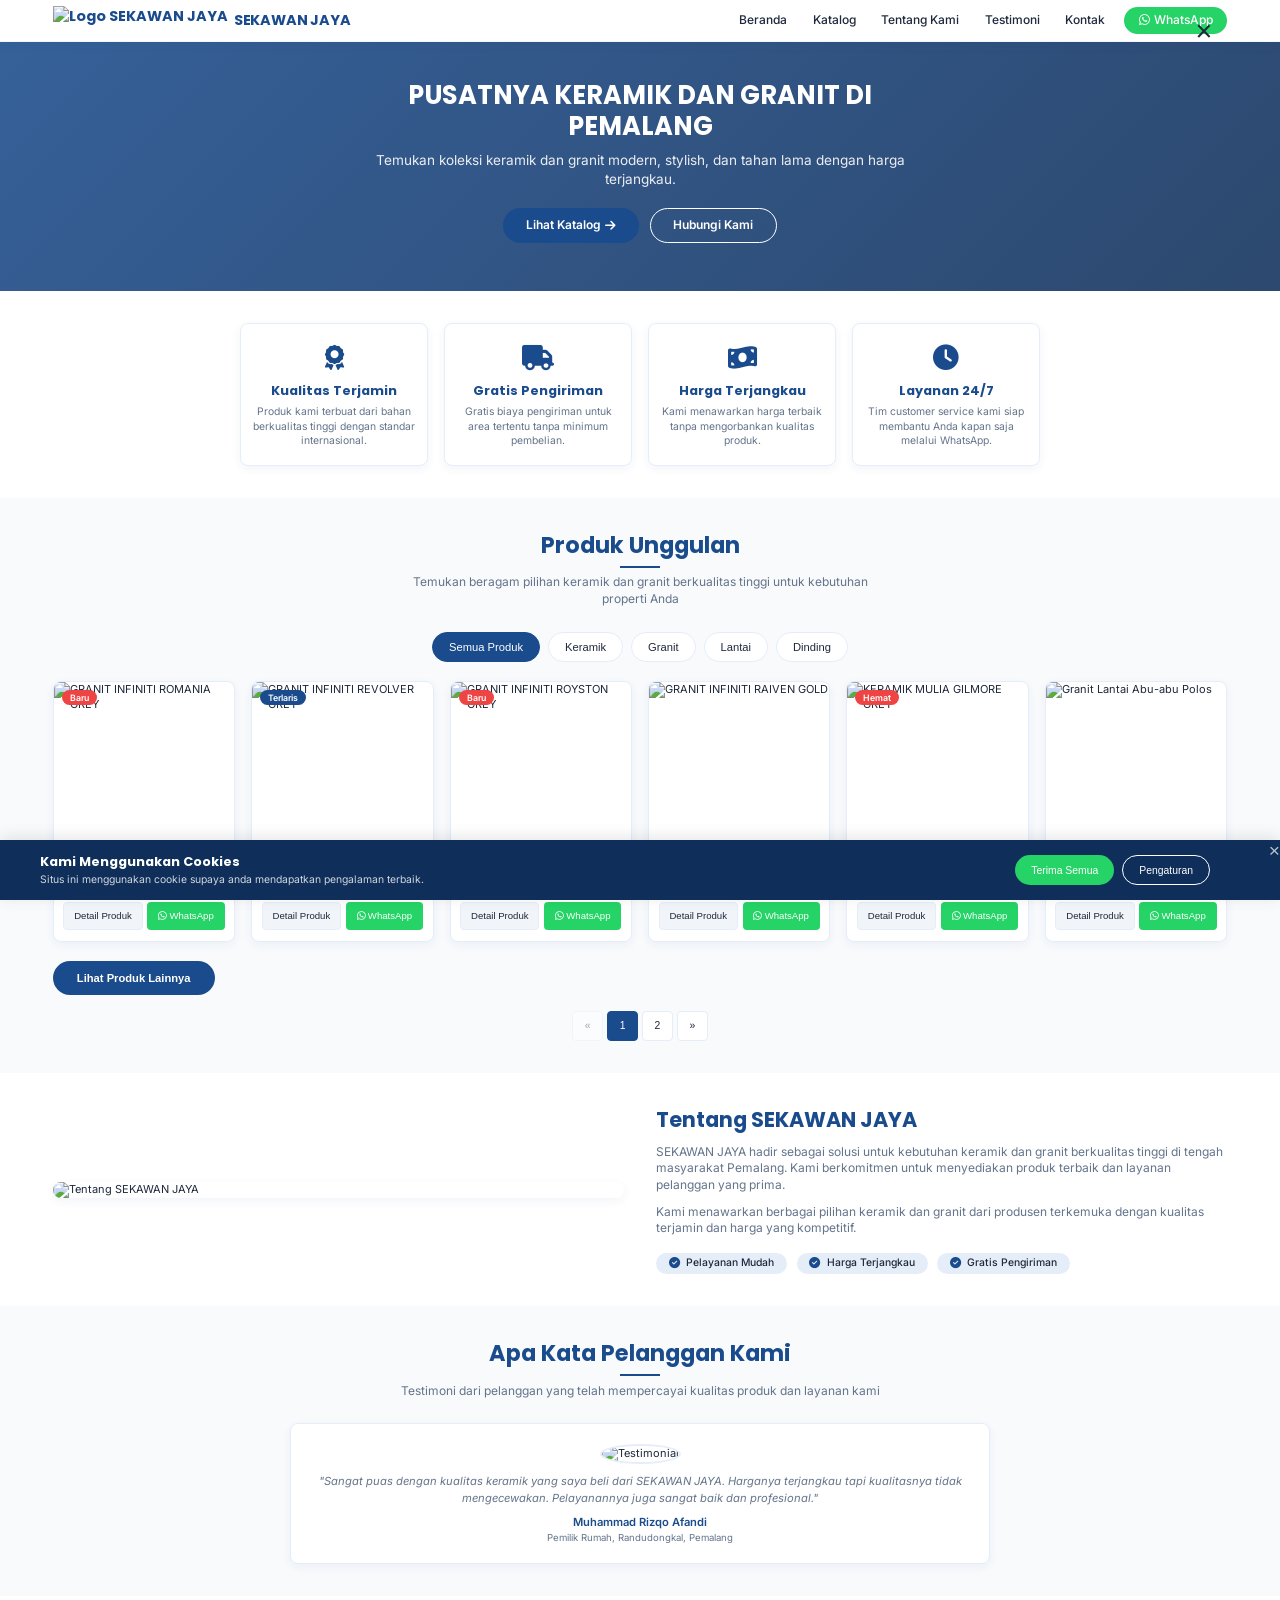
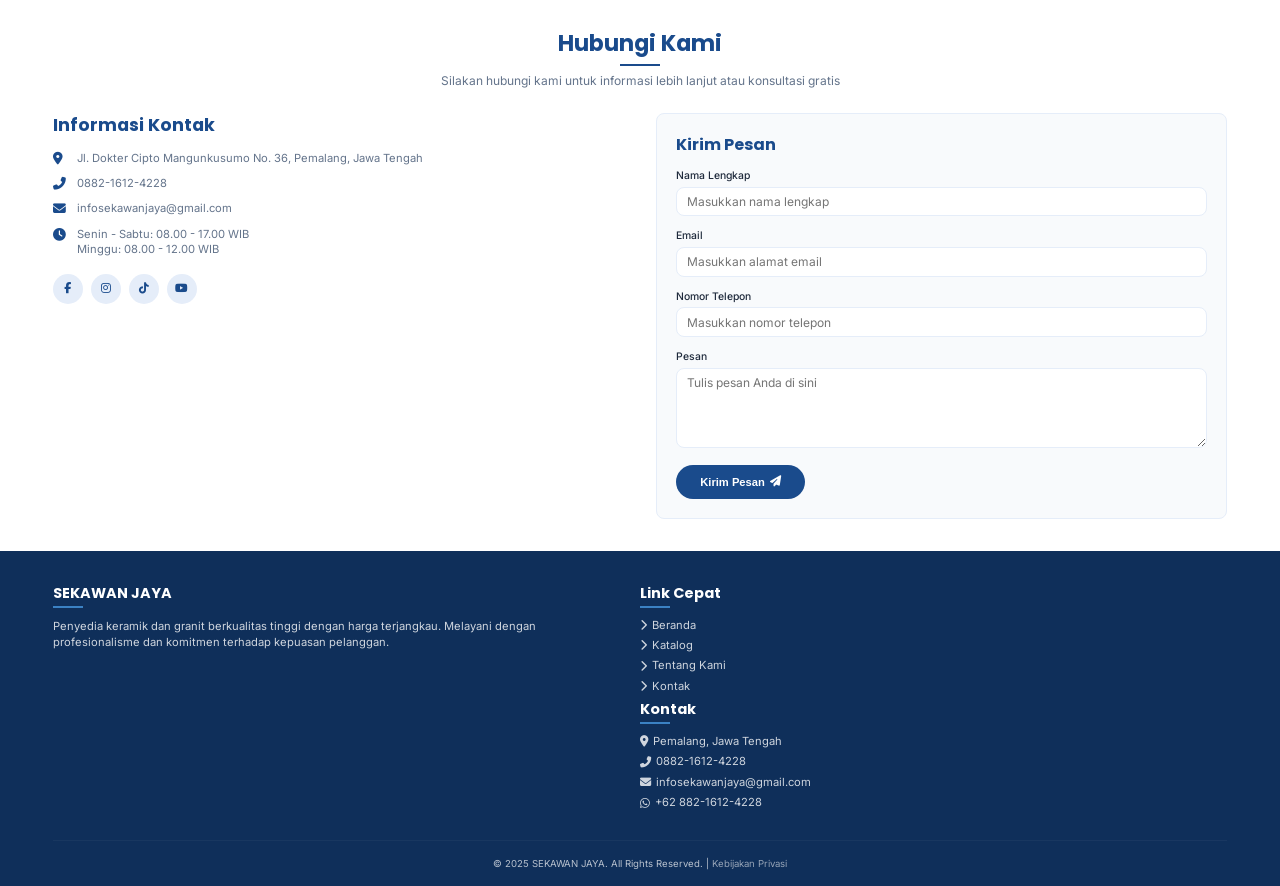
==== commit 642987cf: "Add files via upload" ====
--- a/index.html
+++ b/index.html
@@ -1,3024 +1,354 @@
-<!DOCTYPE html>
-<html lang="id">
-<head>
-    <meta charset="UTF-8">
-    <meta name="viewport" content="width=device-width, initial-scale=1.0">
-    <meta name="description" content="SEKAWAN JAYA - Supplier Keramik & Granit Berkualitas Tinggi di Pemalang dengan Harga Terjangkau. Temukan Beragam Pilihan untuk Rumah Impian Anda.">
-    <title>SEKAWAN JAYA - Keramik & Granit Berkualitas Terbaik</title>
-    <link href="https://fonts.googleapis.com/css2?family=Poppins:wght@300;400;500;600;700&display=swap" rel="stylesheet">
-    <link rel="stylesheet" href="https://cdnjs.cloudflare.com/ajax/libs/font-awesome/6.4.0/css/all.min.css">
-    <link rel="stylesheet" href="https://cdnjs.cloudflare.com/ajax/libs/animate.css/4.1.1/animate.min.css">
-    <style>
-        :root {
-            --biru-tua: #1E3A5F;
-            --biru-medium: #2563EB;
-            --biru-terang: #3B82F6;
-            --biru-muda: #E1EFFE;
-            --biru-hover: #1D4ED8;
-            --abu-gelap: #1E293B;
-            --abu-terang: #64748B;
-            --abu-muda: #F8FAFC;
-            --abu-super-muda: #F1F5F9;
-            --putih: #FFFFFF;
-            --hijau-wa: #25D366;
-            --shadow: 0 4px 12px rgba(30, 58, 95, 0.08);
-            --shadow-medium: 0 8px 20px rgba(30, 58, 95, 0.12);
-            --shadow-strong: 0 15px 30px rgba(30, 58, 95, 0.15);
-            --radius: 8px;
-            --transition: all 0.3s ease;
-        }
-
-        * {
-            box-sizing: border-box;
-            margin: 0;
-            padding: 0;
-        }
-
-        body {
-            font-family: 'Poppins', sans-serif;
-            background-color: var(--putih);
-            color: var(--abu-gelap);
-            line-height: 1.6;
-            overflow-x: hidden;
-        }
-
-        .container {
-            max-width: 1200px;
-            margin: 0 auto;
-            padding: 0 1.5rem;
-        }
-
-        /* Header & Navigation */
-        .header {
-            background-color: var(--putih);
-            color: var(--biru-tua);
-            padding: 0.8rem 0;
-            position: fixed;
-            width: 100%;
-            top: 0;
-            z-index: 1000;
-            box-shadow: var(--shadow);
-            transition: var(--transition);
-            border-bottom: 1px solid rgba(59, 130, 246, 0.08);
-        }
-
-        .header.scrolled {
-            padding: 0.5rem 0;
-        }
-
-        .header .container {
-            display: flex;
-            justify-content: space-between;
-            align-items: center;
-        }
-
-        .logo {
-            display: flex;
-            align-items: center;
-            font-size: 1.8rem;
-            font-weight: 700;
-            color: var(--biru-tua);
-            text-decoration: none;
-        }
-
-        .logo img {
-            height: 40px;
-            margin-right: 10px;
-        }
-
-        .menu-toggle {
-            background: none;
-            border: none;
-            cursor: pointer;
-            display: none;
-            flex-direction: column;
-            justify-content: space-between;
-            height: 22px;
-            width: 30px;
-            z-index: 1001;
-        }
-
-        .menu-toggle span {
-            display: block;
-            width: 100%;
-            height: 3px;
-            background-color: var(--biru-tua);
-            border-radius: 3px;
-            transition: var(--transition);
-        }
-
-        .menu-toggle.active span:nth-child(2) {
-            opacity: 0;
-        }
-        .menu-toggle.active span:nth-child(1) {
-            transform: rotate(45deg) translate(6px, 6px);
-        }
-        .menu-toggle.active span:nth-child(3) {
-            transform: rotate(-45deg) translate(6px, -6px);
-        }
-
-        .nav-menu {
-            list-style: none;
-            display: flex;
-            align-items: center;
-        }
-
-        .nav-menu li {
-            position: relative;
-        }
-
-        .nav-menu a {
-            color: var(--biru-tua);
-            text-decoration: none;
-            padding: 0.6rem 1.2rem;
-            transition: var(--transition);
-            font-weight: 500;
-            display: block;
-        }
-
-        .nav-menu a:hover {
-            color: var(--biru-terang);
-        }
-
-        .nav-menu a::after {
-            content: '';
-            position: absolute;
-            bottom: 0;
-            left: 50%;
-            width: 0;
-            height: 2px;
-            background-color: var(--biru-terang);
-            transition: var(--transition);
-            transform: translateX(-50%);
-        }
-
-        .nav-menu a:hover::after {
-            width: 70%;
-        }
-
-        @media (max-width: 768px) {
-            .nav-menu a::after {
-                display: none;
-            }
-            
-            .header .nav-menu {
-                align-items: flex-start;
-            }
-        }
-
-        .whatsapp-header {
-            display: flex;
-            align-items: center;
-            background-color: var(--hijau-wa);
-            color: var(--putih);
-            padding: 0.5rem 1rem;
-            border-radius: 50px;
-            margin-left: 1rem;
-            font-weight: 500;
-            transition: var(--transition);
-        }
-
-        .whatsapp-header:hover {
-            background-color: #128C7E;
-            transform: translateY(-2px);
-        }
-
-        .whatsapp-header i {
-            margin-right: 8px;
-        }
-
-        /* Hero Section */
-        .hero-section {
-            background: linear-gradient(rgba(30, 58, 95, 0.85), rgba(37, 99, 235, 0.75)), url('https://images.unsplash.com/photo-1586023492125-27b2c045efd7?fit=crop&w=1600&h=800') center/cover no-repeat;
-            color: var(--putih);
-            text-align: center;
-            padding: 10rem 0 6rem;
-            display: flex;
-            align-items: center;
-            justify-content: center;
-            position: relative;
-        }
-
-        .hero-content {
-            max-width: 800px;
-            animation: fadeInUp 1s ease;
-        }
-
-        .hero-section h2 {
-            font-size: 2.8rem;
-            font-weight: 700;
-            margin-bottom: 1.5rem;
-            line-height: 1.2;
-        }
-
-        .hero-section p {
-            font-size: 1.2rem;
-            margin-bottom: 2.5rem;
-            opacity: 0.9;
-        }
-
-        .hero-buttons {
-            display: flex;
-            justify-content: center;
-            gap: 1rem;
-            flex-wrap: wrap;
-        }
-
-        .cta-button {
-            background-color: var(--biru-terang);
-            color: var(--putih);
-            padding: 0.9rem 2.2rem;
-            text-decoration: none;
-            border-radius: 50px;
-            font-weight: 600;
-            transition: var(--transition);
-            display: inline-flex;
-            align-items: center;
-            justify-content: center;
-            border: none;
-            cursor: pointer;
-        }
-
-        .cta-button:hover {
-            background-color: var(--biru-hover);
-            transform: translateY(-3px);
-            box-shadow: var(--shadow-strong);
-        }
-
-        .cta-button.secondary {
-            background-color: transparent;
-            border: 2px solid var(--putih);
-        }
-
-        .cta-button.secondary:hover {
-            background-color: var(--putih);
-            color: var(--biru-tua);
-        }
-
-        .cta-button i {
-            margin-left: 8px;
-        }
-
-        /* Features Section - MODIFIKASI: Bentuk persegi untuk mobile dengan popup */
-        .features-section {
-            padding: 4rem 0;
-            background-color: var(--putih);
-        }
-
-        .features-container {
-            display: grid;
-            grid-template-columns: repeat(auto-fit, minmax(250px, 1fr));
-            gap: 2rem;
-        }
-
-        .feature-card {
-            background: var(--putih);
-            padding: 2rem;
-            border-radius: var(--radius);
-            text-align: center;
-            box-shadow: var(--shadow);
-            transition: var(--transition);
-            cursor: pointer;
-            position: relative;
-            overflow: hidden;
-            border: 1px solid var(--biru-muda);
-        }
-
-        .feature-card:hover {
-            transform: translateY(-5px);
-            box-shadow: var(--shadow-medium);
-            border-color: var(--biru-terang);
-        }
-
-        .feature-icon {
-            font-size: 2.5rem;
-            color: var(--biru-terang);
-            margin-bottom: 1.2rem;
-        }
-
-        .feature-card h4 {
-            font-size: 1.3rem;
-            margin-bottom: 1rem;
-            color: var(--biru-tua);
-        }
-
-        .feature-card p {
-            color: var(--abu-terang);
-        }
-
-        /* MODIFIKASI: Untuk mobile, buat kartu persegi dan sembunyikan deskripsi */
-        @media (max-width: 768px) {
-            .features-container {
-                grid-template-columns: repeat(2, 1fr);
-                gap: 1rem;
-                padding: 0 0.5rem;
-            }
-
-            .feature-card {
-                padding: 1.2rem 0.8rem;
-                margin: 0.3rem;
-                min-height: 140px; /* Bentuk persegi */
-                display: flex;
-                flex-direction: column;
-                justify-content: center;
-                align-items: center;
-                aspect-ratio: 1/1; /* Membuatnya persegi */
-            }
-
-            .feature-icon {
-                font-size: 2rem;
-                margin-bottom: 0.8rem;
-            }
-
-            .feature-card h4 {
-                font-size: 1rem;
-                margin-bottom: 0.5rem;
-            }
-
-            .feature-card p {
-                display: none; /* Sembunyikan deskripsi di mobile */
-            }
-
-            .features-section {
-                padding: 2.5rem 0;
-            }
-        }
-
-        /* Product Catalog Section - MODIFIKASI: Layout 2 produk berjejer di HP */
-        .product-catalog-section {
-            padding: 5rem 0;
-            background-color: var(--abu-super-muda);
-        }
-
-        .section-header {
-            text-align: center;
-            margin-bottom: 3.5rem;
-        }
-
-        .section-header h3 {
-            font-size: 2.3rem;
-            color: var(--biru-tua);
-            margin-bottom: 1rem;
-            position: relative;
-            display: inline-block;
-        }
-
-        .section-header h3::after {
-            content: '';
-            position: absolute;
-            bottom: -10px;
-            left: 50%;
-            transform: translateX(-50%);
-            width: 70px;
-            height: 3px;
-            background-color: var(--biru-terang);
-        }
-
-        .section-header p {
-            color: var(--abu-terang);
-            max-width: 600px;
-            margin: 0 auto;
-        }
-
-        .category-filter {
-            display: flex;
-            justify-content: center;
-            flex-wrap: wrap;
-            gap: 1rem;
-            margin-bottom: 2.5rem;
-        }
-
-        .filter-button {
-            padding: 0.6rem 1.5rem;
-            background: var(--putih);
-            border: 1px solid var(--biru-muda);
-            border-radius: 50px;
-            cursor: pointer;
-            transition: var(--transition);
-            font-weight: 500;
-            color: var(--biru-tua);
-        }
-
-        .filter-button.active, .filter-button:hover {
-            background: var(--biru-terang);
-            color: var(--putih);
-            border-color: var(--biru-terang);
-        }
-
-        /* MODIFIKASI: Layout produk dua berjejer untuk mobile */
-        .product-grid {
-            display: grid;
-            grid-template-columns: repeat(auto-fill, minmax(280px, 1fr));
-            gap: 2.2rem;
-        }
-
-        .product-card {
-            background-color: var(--putih);
-            border-radius: var(--radius);
-            overflow: hidden;
-            text-align: center;
-            transition: var(--transition);
-            box-shadow: var(--shadow);
-            cursor: pointer;
-            position: relative;
-            display: flex;
-            flex-direction: column;
-            height: auto; /* Diubah dari 100% ke auto */
-            border: 1px solid var(--biru-muda);
-        }
-
-        .product-card:hover {
-            transform: translateY(-8px);
-            box-shadow: var(--shadow-medium);
-            border-color: var(--biru-terang);
-        }
-
-        .product-badge {
-            position: absolute;
-            top: 15px;
-            left: 15px;
-            background: var(--biru-terang);
-            color: var(--putih);
-            padding: 0.3rem 0.8rem;
-            border-radius: 50px;
-            font-size: 0.8rem;
-            font-weight: 600;
-            z-index: 2;
-        }
-
-        .product-badge.new {
-            background: #FF6B6B;
-        }
-
-        .product-image-container {
-            width: 100%;
-            height: 220px;
-            overflow: hidden;
-        }
-
-        .product-image {
-            width: 100%;
-            height: 100%;
-            object-fit: cover;
-            display: block;
-            transition: var(--transition);
-        }
-
-        .product-card:hover .product-image {
-            transform: scale(1.05);
-        }
-
-        .product-info {
-            padding: 1.5rem;
-            display: flex;
-            flex-direction: column;
-        }
-
-        .product-card h4 {
-            margin: 0 0 0.8rem;
-            color: var(--biru-tua);
-            font-size: 1.2rem;
-            font-weight: 600;
-            min-height: 3.2rem; /* Untuk menjaga konsistensi tinggi judul */
-            display: -webkit-box;
-            -webkit-line-clamp: 2;
-            -webkit-box-orient: vertical;
-            overflow: hidden;
-        }
-
-        .product-card .price {
-            color: var(--biru-medium);
-            font-weight: 700;
-            font-size: 1.1rem;
-            margin-bottom: 1rem;
-            display: block;
-        }
-
-        /* Deskripsi disembunyikan */
-        .product-card .description {
-            display: none; /* Deskripsi disembunyikan */
-        }
-
-        .product-actions {
-            display: flex;
-            justify-content: space-between;
-            margin-top: auto; /* Untuk mendorong tombol ke bawah */
-        }
-
-        .detail-button, .whatsapp-button {
-            flex: 1;
-            padding: 0.6rem;
-            text-align: center;
-            border-radius: 4px;
-            font-size: 0.9rem;
-            font-weight: 500;
-            transition: var(--transition);
-            border: none;
-            cursor: pointer;
-            text-decoration: none;
-            color: inherit;
-        }
-
-        .detail-button {
-            background: var(--abu-super-muda);
-            color: var(--biru-tua);
-            margin-right: 0.5rem;
-            border: 1px solid var(--biru-muda);
-        }
-
-        .detail-button:hover {
-            background: var(--biru-muda);
-            border-color: var(--biru-terang);
-        }
-
-        .whatsapp-button {
-            background: var(--hijau-wa);
-            color: var(--putih);
-            margin-left: 0.5rem;
-            display: flex;
-            align-items: center;
-            justify-content: center;
-        }
-
-        .whatsapp-button:hover {
-            background: #128C7E;
-        }
-
-        .whatsapp-button i {
-            margin-right: 5px;
-        }
-
-        /* About Us Section */
-        .about-us-section {
-            padding: 5rem 0;
-            background: var(--putih);
-        }
-
-        .about-container {
-            display: grid;
-            grid-template-columns: 1fr 1fr;
-            gap: 4rem;
-            align-items: center;
-        }
-
-        .about-image {
-            border-radius: var(--radius);
-            overflow: hidden;
-            box-shadow: var(--shadow);
-        }
-
-        .about-image img {
-            width: 100%;
-            height: auto;
-            display: block;
-            transition: var(--transition);
-        }
-
-        .about-image:hover img {
-            transform: scale(1.03);
-        }
-
-        .about-content h3 {
-            font-size: 2rem;
-            margin-bottom: 1.5rem;
-            color: var(--biru-tua);
-        }
-
-        .about-content p {
-            margin-bottom: 1.5rem;
-            color: var(--abu-terang);
-        }
-
-        .about-features {
-            margin-top: 2rem;
-        }
-
-        .about-feature {
-            display: flex;
-            align-items: center;
-            margin-bottom: 1rem;
-        }
-
-        .about-feature i {
-            color: var(--biru-terang);
-            font-size: 1.2rem;
-            margin-right: 1rem;
-            background: var(--biru-muda);
-            width: 35px;
-            height: 35px;
-            border-radius: 50%;
-            display: flex;
-            align-items: center;
-            justify-content: center;
-        }
-
-        /* Testimonials Section */
-        .testimonials-section {
-            padding: 5rem 0;
-            background: var(--abu-super-muda);
-        }
-
-        .testimonials-container {
-            max-width: 900px;
-            margin: 0 auto;
-        }
-
-        .testimonial-slide {
-            background: var(--putih);
-            padding: 2.5rem;
-            border-radius: var(--radius);
-            box-shadow: var(--shadow);
-            margin: 1rem;
-            text-align: center;
-            border: 1px solid var(--biru-muda);
-        }
-
-        .testimonial-avatar {
-            width: 80px;
-            height: 80px;
-            border-radius: 50%;
-            object-fit: cover;
-            margin: 0 auto 1.5rem;
-            border: 4px solid var(--biru-muda);
-        }
-
-        .testimonial-text {
-            font-style: italic;
-            margin-bottom: 1.5rem;
-            color: var(--abu-terang);
-            line-height: 1.8;
-        }
-
-        .testimonial-author {
-            font-weight: 600;
-            color: var(--biru-tua);
-        }
-
-        .testimonial-role {
-            color: var(--abu-terang);
-            font-size: 0.9rem;
-        }
-
-        /* Contact Section */
-        .contact-section {
-            padding: 5rem 0;
-            background: var(--putih);
-        }
-
-        .contact-container {
-            display: grid;
-            grid-template-columns: 1fr 1fr;
-            gap: 4rem;
-        }
-
-        .contact-info h3 {
-            font-size: 1.8rem;
-            margin-bottom: 1.5rem;
-            color: var(--biru-tua);
-        }
-
-        .contact-details {
-            margin-bottom: 2rem;
-        }
-
-        .contact-detail {
-            display: flex;
-            align-items: center;
-            margin-bottom: 1.2rem;
-        }
-
-        .contact-detail i {
-            color: var(--biru-terang);
-            font-size: 1.2rem;
-            margin-right: 1rem;
-            width: 20px;
-        }
-
-        .contact-social {
-            display: flex;
-            gap: 1rem;
-            margin-top: 2rem;
-        }
-
-        .social-icon {
-            width: 40px;
-            height: 40px;
-            border-radius: 50%;
-            background: var(--biru-muda);
-            color: var(--biru-terang);
-            display: flex;
-            align-items: center;
-            justify-content: center;
-            transition: var(--transition);
-            text-decoration: none;
-        }
-
-        .social-icon:hover {
-            background: var(--biru-terang);
-            color: var(--putih);
-            transform: translateY(-3px);
-        }
-
-        .contact-form {
-            background: var(--abu-super-muda);
-            padding: 2.5rem;
-            border-radius: var(--radius);
-            border: 1px solid var(--biru-muda);
-        }
-
-        .contact-form h3 {
-            font-size: 1.5rem;
-            margin-bottom: 1.5rem;
-            color: var(--biru-tua);
-        }
-
-        .form-group {
-            margin-bottom: 1.5rem;
-            position: relative;
-        }
-
-        .form-group label {
-            display: block;
-            margin-bottom: 0.5rem;
-            font-weight: 500;
-            color: var(--biru-tua);
-        }
-
-        .form-control {
-            width: 100%;
-            padding: 0.8rem 1.2rem;
-            border: 1px solid var(--biru-muda);
-            border-radius: var(--radius);
-            font-family: 'Poppins', sans-serif;
-            transition: var(--transition);
-            background-color: var(--putih);
-        }
-
-        .form-control:focus {
-            outline: none;
-            border-color: var(--biru-terang);
-            box-shadow: 0 0 0 3px rgba(59, 130, 246, 0.1);
-        }
-
-        textarea.form-control {
-            min-height: 150px;
-            resize: vertical;
-        }
-
-        .submit-button {
-            background: var(--biru-terang);
-            color: var(--putih);
-            border: none;
-            padding: 0.9rem 2rem;
-            border-radius: 50px;
-            font-weight: 600;
-            cursor: pointer;
-            transition: var(--transition);
-            display: inline-flex;
-            align-items: center;
-        }
-
-        .submit-button:hover {
-            background: var(--biru-hover);
-            transform: translateY(-2px);
-        }
-
-        /* Footer */
-        .footer {
-            background-color: var(--biru-tua);
-            color: var(--putih);
-            padding: 4rem 0 1.5rem;
-            position: relative;
-        }
-
-        .footer-container {
-            display: grid;
-            grid-template-columns: 2fr 1fr 1fr;
-            gap: 3rem;
-            margin-bottom: 3rem;
-        }
-
-        .footer-col h4 {
-            font-size: 1.3rem;
-            margin-bottom: 1.5rem;
-            position: relative;
-            padding-bottom: 0.8rem;
-        }
-
-        .footer-col h4::after {
-            content: '';
-            position: absolute;
-            bottom: 0;
-            left: 0;
-            width: 50px;
-            height: 2px;
-            background: var(--biru-terang);
-        }
-
-        .footer-col p {
-            margin-bottom: 1.2rem;
-            opacity: 0.8;
-        }
-
-        .footer-links {
-            list-style: none;
-        }
-
-        .footer-links li {
-            margin-bottom: 0.8rem;
-        }
-
-        .footer-links a {
-            color: var(--putih);
-            opacity: 0.8;
-            text-decoration: none;
-            transition: var(--transition);
-            display: inline-block;
-        }
-
-        .footer-links a:hover {
-            opacity: 1;
-            transform: translateX(5px);
-            color: var(--biru-terang);
-        }
-
-        .footer-links i {
-            margin-right: 8px;
-            font-size: 0.9rem;
-        }
-
-        .footer-bottom {
-            text-align: center;
-            padding-top: 2rem;
-            border-top: 1px solid rgba(255, 255, 255, 0.1);
-        }
-
-        /* Back to Top Button */
-        .back-to-top {
-            position: fixed;
-            bottom: 30px;
-            right: 30px;
-            width: 50px;
-            height: 50px;
-            background: var(--biru-terang);
-            color: var(--putih);
-            border-radius: 50%;
-            display: flex;
-            align-items: center;
-            justify-content: center;
-            cursor: pointer;
-            transition: var(--transition);
-            opacity: 0;
-            visibility: hidden;
-            z-index: 999;
-            box-shadow: var(--shadow-medium);
-        }
-
-        .back-to-top.active {
-            opacity: 1;
-            visibility: visible;
-        }
-
-        .back-to-top:hover {
-            background: var(--biru-hover);
-            transform: translateY(-3px);
-        }
-
-        /* Modal Style */
-        .modal {
-            display: none;
-            position: fixed;
-            z-index: 2000;
-            left: 0;
-            top: 0;
-            width: 100%;
-            height: 100%;
-            background-color: rgba(30, 58, 95, 0.7);
-            justify-content: center;
-            align-items: center;
-            padding: 1rem;
-            opacity: 0;
-            transition: opacity 0.3s ease;
-        }
-
-        .modal.active {
-            display: flex;
-            opacity: 1;
-        }
-
-        .modal-content {
-            background-color: var(--putih);
-            padding: 2.5rem;
-            border-radius: var(--radius);
-            max-width: 800px;
-            width: 100%;
-            position: relative;
-            animation: modalSlideUp 0.4s ease forwards;
-            max-height: 90vh;
-            overflow-y: auto;
-            box-shadow: var(--shadow-strong);
-            border: 1px solid var(--biru-muda);
-        }
-        
-        @keyframes modalSlideUp {
-            from {
-                transform: translateY(50px);
-                opacity: 0;
-            }
-            to {
-                transform: translateY(0);
-                opacity: 1;
-            }
-        }
-
-        .close-button {
-            position: absolute;
-            top: 15px;
-            right: 20px;
-            font-size: 1.8rem;
-            font-weight: bold;
-            color: var(--abu-terang);
-            cursor: pointer;
-            transition: var(--transition);
-            width: 30px;
-            height: 30px;
-            display: flex;
-            align-items: center;
-            justify-content: center;
-        }
-
-        .close-button:hover {
-            color: var(--biru-tua);
-            transform: rotate(90deg);
-        }
-
-        .modal-body {
-            display: grid;
-            grid-template-columns: 1fr 1fr;
-            gap: 2rem;
-        }
-
-        .modal-image {
-            width: 100%;
-            border-radius: var(--radius);
-            height: auto;
-            display: block;
-        }
-
-        .modal-info h3 {
-            font-size: 1.8rem;
-            margin-bottom: 1rem;
-            color: var(--biru-tua);
-        }
-
-        .modal-price {
-            font-size: 1.4rem;
-            color: var(--biru-medium);
-            font-weight: 700;
-            margin-bottom: 1.5rem;
-            display: block;
-        }
-
-        .modal-description {
-            margin-bottom: 1.5rem;
-            line-height: 1.7;
-            color: var(--abu-terang);
-        }
-
-        .modal-features {
-            margin-bottom: 2rem;
-        }
-
-        .modal-feature {
-            display: flex;
-            align-items: center;
-            margin-bottom: 0.8rem;
-        }
-
-        .modal-feature i {
-            color: var(--biru-terang);
-            margin-right: 0.8rem;
-        }
-
-        .modal-actions {
-            display: flex;
-            gap: 1rem;
-        }
-
-        /* Loading Animation */
-        .loader {
-            display: none;
-            position: fixed;
-            top: 0;
-            left: 0;
-            width: 100%;
-            height: 100%;
-            background: rgba(255, 255, 255, 0.95);
-            z-index: 9999;
-            justify-content: center;
-            align-items: center;
-            flex-direction: column;
-        }
-
-        .loader.active {
-            display: flex;
-            animation: fadeIn 0.3s ease;
-        }
-
-        .spinner {
-            width: 50px;
-            height: 50px;
-            border: 5px solid var(--biru-muda);
-            border-top: 5px solid var(--biru-terang);
-            border-radius: 50%;
-            animation: spin 1s linear infinite;
-            margin-bottom: 1rem;
-        }
-
-        @keyframes spin {
-            0% { transform: rotate(0deg); }
-            100% { transform: rotate(360deg); }
-        }
-
-        @keyframes fadeIn {
-            from { opacity: 0; }
-            to { opacity: 1; }
-        }
-
-        /* Load More Button */
-        .load-more-container {
-            text-align: center;
-            margin-top: 2rem;
-        }
-        #loadMoreButton {
-            padding: 0.9rem 2rem;
-            font-size: 1rem;
-            font-weight: 600;
-            border-radius: 50px;
-            cursor: pointer;
-            background: var(--biru-terang);
-            color: #fff;
-            border: none;
-            transition: var(--transition);
-        }
-        #loadMoreButton:hover {
-            background: var(--biru-hover);
-        }
-        #loadMoreButton:disabled {
-            background: var(--abu-terang);
-            cursor: not-allowed;
-        }
-        /* Pagination (Laptop) */
-        .pagination-container {
-            display: flex;
-            justify-content: center;
-            gap: 0.6rem;
-            margin-top: 2rem;
-            flex-wrap: wrap;
-        }
-        .pagination-container button {
-            padding: 0.6rem 1.2rem;
-            border: 1px solid var(--biru-muda);
-            background: var(--putih);
-            border-radius: 6px;
-            cursor: pointer;
-            transition: 0.3s;
-            color: var(--biru-tua);
-        }
-        .pagination-container button.active {
-            background: var(--biru-terang);
-            color: #fff;
-            border-color: var(--biru-terang);
-        }
-        .pagination-container button:hover:not(.active) {
-            background: var(--biru-muda);
-        }
-        .pagination-container button:disabled {
-            opacity: 0.5;
-            cursor: not-allowed;
-        }
-
-        /* Cookies Banner Styles */
-        .cookies-banner {
-            position: fixed;
-            bottom: 0;
-            left: 0;
-            right: 0;
-            background: var(--biru-tua);
-            color: var(--putih);
-            padding: 1.5rem;
-            box-shadow: 0 -4px 12px rgba(30, 58, 95, 0.15);
-            z-index: 1000;
-            transform: translateY(100%);
-            transition: transform 0.5s ease;
-        }
-
-        .cookies-banner.active {
-            transform: translateY(0);
-        }
-
-        .cookies-content {
-            max-width: 1200px;
-            margin: 0 auto;
-            display: flex;
-            flex-wrap: wrap;
-            align-items: center;
-            justify-content: space-between;
-            gap: 1rem;
-			padding-right: 50px;
-        }
-		
-		.cookies-close {
-			position: absolute;
-			top: 15px;
-			right: 20px;
-			background: none;
-			border: none;
-			color: var(--putih);
-			font-size: 1.5rem;
-			font-weight: bold;
-			cursor: pointer;
-			transition: var(--transition);
-			width: 30px;
-			height: 30px;
-			display: flex;
-			align-items: center;
-			justify-content: center;
-			border-radius: 50%;
-		}
-
-		.cookies-close:hover {
-			background: rgba(255, 255, 255, 0.1);
-			transform: rotate(90deg);
-		}
-
-        .cookies-text {
-            flex: 1;
-            min-width: 300px;
-        }
-
-        .cookies-text h3 {
-            margin-bottom: 0.5rem;
-            font-size: 1.2rem;
-        }
-
-        .cookies-text p {
-            font-size: 0.9rem;
-            opacity: 0.9;
-            line-height: 1.5;
-        }
-
-        .cookies-buttons {
-            display: flex;
-            gap: 1rem;
-        }
-
-        .cookies-btn {
-            padding: 0.7rem 1.5rem;
-            border-radius: 50px;
-            font-weight: 500;
-            cursor: pointer;
-            transition: var(--transition);
-            border: none;
-            min-width: 120px;
-        }
-
-        .cookies-btn.accept {
-            background: var(--hijau-wa);
-            color: var(--putih);
-        }
-
-        .cookies-btn.accept:hover {
-            background: #128C7E;
-        }
-
-        .cookies-btn.settings {
-            background: transparent;
-            color: var(--putih);
-            border: 1px solid var(--putih);
-        }
-
-        .cookies-btn.settings:hover {
-            background: rgba(255, 255, 255, 0.1);
-        }
-
-        /* Cookies Settings Modal */
-        .cookies-modal {
-            display: none;
-            position: fixed;
-            z-index: 2000;
-            left: 0;
-            top: 0;
-            width: 100%;
-            height: 100%;
-            background-color: rgba(30, 58, 95, 0.7);
-            justify-content: center;
-            align-items: center;
-            padding: 1rem;
-            opacity: 0;
-            transition: opacity 0.3s ease;
-        }
-
-        .cookies-modal.active {
-            display: flex;
-            opacity: 1;
-        }
-
-        .cookies-modal-content {
-            background-color: var(--putih);
-            padding: 2.5rem;
-            border-radius: var(--radius);
-            max-width: 600px;
-            width: 100%;
-            position: relative;
-            animation: modalSlideUp 0.4s ease forwards;
-            max-height: 90vh;
-            overflow-y: auto;
-            box-shadow: var(--shadow-strong);
-            border: 1px solid var(--biru-muda);
-        }
-
-        .cookies-modal-header {
-            margin-bottom: 1.5rem;
-        }
-
-        .cookies-modal-header h2 {
-            color: var(--biru-tua);
-            margin-bottom: 0.5rem;
-        }
-
-        .cookies-modal-body {
-            margin-bottom: 2rem;
-        }
-
-        .cookie-preference {
-            display: flex;
-            justify-content: space-between;
-            align-items: center;
-            padding: 1rem 0;
-            border-bottom: 1px solid var(--biru-muda);
-        }
-
-        .cookie-preference:last-child {
-            border-bottom: none;
-        }
-
-        .preference-info {
-            flex: 1;
-        }
-
-        .preference-info h4 {
-            margin-bottom: 0.3rem;
-            color: var(--biru-tua);
-        }
-
-        .preference-info p {
-            font-size: 0.85rem;
-            color: var(--abu-terang);
-        }
-
-        .preference-toggle {
-            position: relative;
-            display: inline-block;
-            width: 50px;
-            height: 24px;
-        }
-
-        .preference-toggle input {
-            opacity: 0;
-            width: 0;
-            height: 0;
-        }
-
-        .preference-slider {
-            position: absolute;
-            cursor: pointer;
-            top: 0;
-            left: 0;
-            right: 0;
-            bottom: 0;
-            background-color: #ccc;
-            transition: .4s;
-            border-radius: 34px;
-        }
-
-        .preference-slider:before {
-            position: absolute;
-            content: "";
-            height: 16px;
-            width: 16px;
-            left: 4px;
-            bottom: 4px;
-            background-color: white;
-            transition: .4s;
-            border-radius: 50%;
-        }
-
-        input:checked + .preference-slider {
-            background-color: var(--hijau-wa);
-        }
-
-        input:checked + .preference-slider:before {
-            transform: translateX(26px);
-        }
-
-        .cookies-modal-footer {
-            display: flex;
-            justify-content: flex-end;
-            gap: 1rem;
-        }
-
-        /* MODAL UNTUK FITUR (POPUP) */
-        .feature-modal {
-            display: none;
-            position: fixed;
-            z-index: 2000;
-            left: 0;
-            top: 0;
-            width: 100%;
-            height: 100%;
-            background-color: rgba(30, 58, 95, 0.7);
-            justify-content: center;
-            align-items: center;
-            padding: 1rem;
-            opacity: 0;
-            transition: opacity 0.3s ease;
-        }
-
-        .feature-modal.active {
-            display: flex;
-            opacity: 1;
-        }
-
-        .feature-modal-content {
-            background-color: var(--putih);
-            padding: 2rem;
-            border-radius: var(--radius);
-            max-width: 500px;
-            width: 100%;
-            position: relative;
-            animation: modalSlideUp 0.4s ease forwards;
-            max-height: 90vh;
-            overflow-y: auto;
-            box-shadow: var(--shadow-strong);
-            text-align: center;
-            border: 1px solid var(--biru-muda);
-        }
-
-        .feature-modal-icon {
-            font-size: 3rem;
-            color: var(--biru-terang);
-            margin-bottom: 1.5rem;
-        }
-
-        .feature-modal-title {
-            font-size: 1.8rem;
-            margin-bottom: 1rem;
-            color: var(--biru-tua);
-        }
-
-        .feature-modal-description {
-            margin-bottom: 1.5rem;
-            line-height: 1.7;
-            color: var(--abu-terang);
-        }
-
-        /* Responsive Styles - MODIFIKASI: Layout 2 produk berjejer di HP */
-        @media (max-width: 992px) {
-            .about-container, .contact-container {
-                grid-template-columns: 1fr;
-                gap: 3rem;
-            }
-            
-            .modal-body {
-                grid-template-columns: 1fr;
-                gap: 1.5rem;
-            }
-            
-            .hero-section h2 {
-                font-size: 2.3rem;
-            }
-            
-            .features-container {
-                grid-template-columns: repeat(auto-fit, minmax(250px, 1fr));
-                gap: 1.5rem;
-            }
-        }
-
-        @media (max-width: 768px) {
-            .header {
-                padding: 0.6rem 0;
-            }
-            
-            .header .container {
-                padding: 0 1rem;
-            }
-            
-            .header .nav-menu {
-                position: fixed;
-				top: 0;
-				right: -100%;  /* UBAH DARI left KE right */
-				left: auto;     /* TAMBAHKAN INI */
-				background-color: var(--putih);
-				width: 85%;
-				max-width: 320px;
-				height: 100vh;
-				flex-direction: column;
-				padding: 6rem 2rem 2rem;
-				transition: right 0.4s ease;  /* UBAH DARI left KE right */
-				box-shadow: -5px 0 15px rgba(30, 58, 95, 0.2);  /* UBAH shadow */
-				z-index: 1500;
-				overflow-y: auto;
-				border-left: 1px solid var(--biru-muda);
-			}
-            
-            .header .nav-menu.active {
-                right: 0;  /* UBAH DARI left KE right */
-				left: auto; /* TAMBAHKAN INI */
-			}
-            
-            .header .nav-menu a {
-                padding: 1.2rem 1rem;
-                border-bottom: 1px solid var(--biru-muda);
-                width: 100%;
-                font-size: 1.1rem;
-                text-align: left !important;
-                justify-content: flex-start;
-                display: flex;
-                align-items: center;
-            }
-            
-            .whatsapp-header {
-                margin: 1rem 0 0;
-                justify-content: center;
-                padding: 1rem 1.5rem;
-            }
-            
-            .menu-toggle {
-                display: flex;
-                z-index: 1501;
-            }
-
-            .hero-section {
-                padding: 7rem 0 4rem;
-                text-align: center;
-            }
-
-            .hero-section h2 {
-                font-size: 2rem;
-                line-height: 1.3;
-                margin-bottom: 1rem;
-            }
-            
-            .hero-section p {
-                font-size: 1.1rem;
-                margin-bottom: 2rem;
-                padding: 0 1rem;
-            }
-            
-            .hero-buttons {
-                flex-direction: column;
-                align-items: center;
-                gap: 1rem;
-            }
-            
-            .hero-buttons .cta-button {
-                width: 90%;
-                max-width: 280px;
-                padding: 1rem 2rem;
-            }
-            
-            .section-header h3 {
-                font-size: 2rem;
-            }
-            
-            .section-header p {
-                font-size: 1rem;
-                padding: 0 1rem;
-            }
-            
-            .category-filter {
-                flex-wrap: wrap;
-                justify-content: center;
-                gap: 0.8rem;
-                padding: 0 1rem;
-            }
-            
-            .filter-button {
-                padding: 0.8rem 1.2rem;
-                font-size: 0.9rem;
-            }
-            
-            /* MODIFIKASI: Layout 2 produk berjejer untuk mobile */
-            .product-grid {
-                grid-template-columns: repeat(2, 1fr);
-                gap: 1rem;
-                padding: 0 1rem;
-            }
-            
-            .product-card {
-                margin: 0;
-            }
-            
-            .product-image-container {
-                height: 180px;
-            }
-            
-            .product-info {
-                padding: 1rem;
-            }
-            
-            .product-card h4 {
-                font-size: 1rem;
-                min-height: 2.8rem; /* Diubah untuk mobile */
-            }
-            
-            .product-actions {
-                flex-direction: column;
-                gap: 0.5rem;
-            }
-            
-            .detail-button, .whatsapp-button {
-                margin: 0;
-                width: 100%;
-                padding: 0.7rem;
-            }
-            
-            /* MODIFIKASI: Fitur card untuk mobile - bentuk persegi */
-            .features-container {
-                grid-template-columns: repeat(2, 1fr);
-				gap: 1rem;
-				padding: 0 0.5rem;
-			}
-
-			.feature-card {
-				padding: 1.2rem 0.8rem;
-				margin: 0.3rem;
-				min-height: 140px; /* Bentuk persegi */
-                display: flex;
-                flex-direction: column;
-                justify-content: center;
-                align-items: center;
-                aspect-ratio: 1/1; /* Membuatnya persegi */
-			}
-
-			.feature-icon {
-				font-size: 2rem;
-				margin-bottom: 0.8rem;
-			}
-
-			.feature-card h4 {
-				font-size: 1rem;
-				margin-bottom: 0.5rem;
-			}
-
-			.feature-card p {
-				display: none; /* Sembunyikan deskripsi di mobile */
-			}
-
-			.features-section {
-				padding: 2.5rem 0;
-			}
-            
-            .about-image {
-                order: 2;
-            }
-            
-            .about-content {
-                order: 1;
-                text-align: center;
-            }
-            
-            .about-content h3 {
-                font-size: 1.8rem;
-            }
-            
-            .about-features {
-                text-align: left;
-                max-width: 400px;
-                margin: 2rem auto 0;
-            }
-            
-            .testimonials-container {
-                padding: 0 1rem;
-            }
-            
-            .contact-container {
-                gap: 2rem;
-                padding: 0 1rem;
-            }
-            
-            .contact-info {
-                text-align: center;
-            }
-            
-            .contact-details {
-				margin-bottom: 2rem;
-			}
-
-			.contact-detail {
-				justify-content: flex-start;
-				text-align: left;
-				margin-bottom: 1rem;
-				align-items: flex-start;
-			}
-
-			.contact-detail i {
-				margin-right: 12px;
-				margin-top: 2px;
-				min-width: 20px;
-				flex-shrink: 0;
-			}
-
-			.contact-detail span {
-				font-size: 0.9rem;
-				line-height: 1.4;
-				word-break: break-word;
-			}
-			
-			.footer-bottom {
-				font-size: 0.65rem;
-				padding-top: 1.5rem;
-			}
-
-			.footer-bottom p {
-				font-size: 0.65rem;
-				margin: 0;
-			}
-            
-            .contact-social {
-                justify-content: center;
-            }
-            
-            .footer-container {
-				grid-template-columns: 1fr;
-				text-align: left;
-				gap: 1rem;
-				font-size: 0.85rem;
-			}
-            
-			.footer-links-contact-wrapper {
-				display: grid;
-				grid-template-columns: 0.8fr 1.2fr;
-				gap: 0.8rem;
-			}
-			
-            .footer-col h4 {
-				font-size: 1rem;
-				margin-bottom: 1rem;
-			}
-            
-			.footer-col h4::after {
-				left: 0;
-				transform: none;
-			}
-			
-			.footer-links li {
-				margin-bottom: 0.5rem;
-			}
-			
-			.footer-links a {
-				font-size: 0.8rem;
-			}
-			
-			.footer-links {
-				padding-left: 0;
-			}
-
-			.footer-links li {
-				margin-bottom: 0.5rem;
-				display: flex;
-				align-items: flex-start;
-			}
-
-			.footer-links a {
-				font-size: 0.8rem;
-				display: flex;
-				align-items: center;
-				word-break: break-word;
-			}
-
-			.footer-links i {
-				margin-right: 8px;
-				font-size: 0.8rem;
-				min-width: 16px;
-				flex-shrink: 0;
-			}
-			
-			.footer-col {
-				min-width: 0;
-				overflow-wrap: break-word;
-			}
-
-			.footer-links a {
-				font-size: 0.7rem;
-				display: flex;
-				align-items: center;
-				word-break: break-word;
-				line-height: 1.3;
-				white-space: normal;
-			}
-			
-            .modal-content {
-                margin: 1rem;
-                max-height: 85vh;
-                padding: 1.5rem;
-            }
-            
-            .modal-actions {
-                flex-direction: column;
-                gap: 0.8rem;
-            }
-            
-            .modal-actions .cta-button {
-                width: 100%;
-                justify-content: center;
-            }
-
-            /* Modal fitur untuk mobile */
-            .feature-modal-content {
-                padding: 1.5rem;
-                margin: 1rem;
-            }
-            
-            .feature-modal-icon {
-                font-size: 2.5rem;
-            }
-            
-            .feature-modal-title {
-                font-size: 1.5rem;
-            }
-            
-            /* Cookies Banner Responsive */
-            .cookies-content {
-				flex-direction: column;
-				text-align: center;
-				padding-right: 20px;
-			}
-
-			.cookies-close {
-				top: 10px;
-				right: 15px;
-				font-size: 1.3rem;
-			}
-
-			.cookies-buttons {
-				width: 100%;
-				justify-content: center;
-			}
-        }
-		
-		@media (min-width: 769px) {
-			.footer-links-contact-wrapper {
-				display: contents;
-			}
-			
-			.footer-container {
-				grid-template-columns: 2fr 1fr 1fr;
-			}
-		}	
-
-        @media (max-width: 576px) {
-            .container {
-                padding: 0 0.8rem;
-            }
-            
-            .hero-section {
-                padding: 6rem 0 3rem;
-            }
-            
-            .hero-section h2 {
-                font-size: 1.7rem;
-                margin-bottom: 1rem;
-            }
-            
-            .hero-section p {
-                font-size: 1rem;
-                margin-bottom: 1.5rem;
-            }
-            
-            .hero-buttons .cta-button {
-                width: 95%;
-                max-width: none;
-            }
-            
-            .section-header h3 {
-                font-size: 1.8rem;
-            }
-            
-            .features-section {
-                padding: 3rem 0;
-            }
-            
-            .feature-card {
-                padding: 1.5rem 1rem;
-            }
-            
-            .feature-icon {
-                font-size: 2rem;
-                margin-bottom: 1rem;
-            }
-            
-            .product-catalog-section {
-                padding: 3rem 0;
-            }
-            
-            /* MODIFIKASI: Layout 2 produk berjejer untuk mobile - pastikan tetap 2 kolom */
-            .product-grid {
-                grid-template-columns: repeat(2, 1fr);
-                gap: 0.8rem;
-                padding: 0 0.5rem;
-            }
-            
-            .product-image-container {
-                height: 150px;
-            }
-            
-            .product-info {
-                padding: 0.8rem;
-            }
-            
-            .product-card h4 {
-                font-size: 0.9rem;
-                min-height: 2.6rem; /* Diubah untuk mobile kecil */
-            }
-            
-            .testimonial-slide {
-                padding: 1.5rem 1rem;
-                margin: 0.5rem;
-            }
-            
-            .testimonial-avatar {
-                width: 60px;
-                height: 60px;
-            }
-            
-            .contact-section {
-                padding: 3rem 0;
-            }
-            
-            .contact-form {
-                padding: 1.5rem 1rem;
-            }
-            
-            .form-control {
-                padding: 0.8rem;
-                font-size: 16px;
-            }
-            
-            .submit-button {
-                width: 100%;
-                padding: 1rem;
-                font-size: 1rem;
-            }
-            
-            .modal-content {
-                padding: 1rem;
-                margin: 0.5rem;
-                max-height: 90vh;
-            }
-            
-            .modal-body {
-                gap: 1rem;
-            }
-            
-            .modal-info h3 {
-                font-size: 1.5rem;
-            }
-            
-            .modal-price {
-                font-size: 1.2rem;
-            }
-            
-            .close-button {
-                top: 10px;
-                right: 15px;
-                font-size: 1.5rem;
-            }
-            
-            .back-to-top {
-                bottom: 20px;
-                right: 20px;
-                width: 45px;
-                height: 45px;
-            }
-            
-            .footer {
-                padding: 3rem 0 1rem;
-            }
-            
-            .footer-container {
-                gap: 1.5rem;
-            }
-            
-            /* Touch-friendly buttons */
-            .cta-button, .filter-button, .detail-button, .whatsapp-button, .submit-button {
-                min-height: 44px;
-            }
-        }
-
-        /* MODIFIKASI TAMBAHAN: Pastikan produk tetap 2 berjejer pada ukuran layar yang lebih kecil */
-        @media (max-width: 480px) {
-            .product-grid {
-                grid-template-columns: repeat(2, 1fr);
-                gap: 0.6rem;
-            }
-            
-            .product-image-container {
-                height: 130px;
-            }
-            
-            .product-info {
-                padding: 0.8rem;
-            }
-            
-            .product-card h4 {
-                font-size: 0.9rem;
-            }
-            
-            .product-card .price {
-                font-size: 0.9rem;
-            }
-            
-            .detail-button, .whatsapp-button {
-                padding: 0.5rem;
-                font-size: 0.8rem;
-            }
-        }
-
-        @media (max-width: 380px) {
-            .product-grid {
-                grid-template-columns: repeat(2, 1fr);
-                gap: 0.5rem;
-            }
-            
-            .product-image-container {
-                height: 120px;
-            }
-            
-            .product-info {
-                padding: 0.6rem;
-            }
-            
-            .product-card h4 {
-                font-size: 0.85rem;
-                min-height: 2.4rem; /* Diubah untuk mobile sangat kecil */
-            }
-            
-            .product-card .price {
-                font-size: 0.85rem;
-            }
-            
-            .detail-button, .whatsapp-button {
-                padding: 0.4rem;
-                font-size: 0.75rem;
-            }
-        }
-
-        /* Animation Keyframes */
-        @keyframes fadeInUp {
-            from {
-                opacity: 0;
-                transform: translateY(20px);
-            }
-            to {
-                opacity: 1;
-                transform: translateY(0);
-            }
-        }
-
-        /* PERBAIKAN UNTUK MODAL DI MOBILE */
-        @media (max-width: 768px) {
-            .modal-content {
-                margin: 0.5rem;
-                padding: 1.5rem;
-                width: calc(100% - 1rem);
-                max-height: 90vh;
-            }
-            
-            .modal-body {
-                grid-template-columns: 1fr !important;
-                gap: 1rem;
-            }
-            
-            .modal-image {
-                max-width: 100%;
-                height: auto;
-                border-radius: 8px;
-            }
-            
-            .modal-info h3 {
-                font-size: 1.4rem;
-            }
-            
-            .modal-price {
-                font-size: 1.2rem;
-            }
-            
-            .modal-actions {
-                flex-direction: column;
-            }
-            
-            .modal-actions .cta-button {
-                width: 100%;
-                text-align: center;
-            }
-        }
-
-        @media (max-width: 480px) {
-            .modal-content {
-                padding: 1rem;
-            }
-            
-            .modal-info h3 {
-                font-size: 1.2rem;
-            }
-            
-            .modal-price {
-                font-size: 1.1rem;
-            }
-        }
-    </style>
-</head>
-<body>
-
-    <div class="loader" id="loader">
-        <div class="spinner"></div>
-        <p>Memuat...</p>
-    </div>
-
-    <header class="header" id="header">
-        <div class="container">
-            <a href="#" class="logo">
-                <img src="https://i.imgur.com/PmXnLr1.png" alt="Logo SEKAWAN JAYA" class="logo-image">
-                <span class="logo-text">SEKAWAN JAYA</span>
-            </a>
-            <button class="menu-toggle" aria-label="Toggle navigation">
-                <span></span>
-                <span></span>
-                <span></span>
-            </button>
-            <ul class="nav-menu">
-                <li><a href="#home">Beranda</a></li>
-                <li><a href="#products">Katalog</a></li>
-                <li><a href="#about-us">Tentang Kami</a></li>
-                <li><a href="#testimonials">Testimoni</a></li>
-                <li><a href="#contact">Kontak</a></li>
-                <li>
-                    <a href="https://wa.me/6288216124228" class="whatsapp-header" target="_blank">
-                        <i class="fab fa-whatsapp"></i> WhatsApp
-                    </a>
-                </li>
-            </ul>
-        </div>
-    </header>
-
-    <main>
-        <section id="home" class="hero-section">
-            <div class="container">
-                <div class="hero-content">
-                    <h2>PUSATNYA KERAMIK DAN GRANIT DI PEMALANG</h2>
-                    <p>Temukan koleksi keramik dan granit modern, stylish, dan tahan lama dengan harga terjangkau.</p>
-                    <div class="hero-buttons">
-                        <a href="#products" class="cta-button">Lihat Katalog <i class="fas fa-arrow-right"></i></a>
-                        <a href="#contact" class="cta-button secondary">Hubungi Kami</a>
-                    </div>
-                </div>
-            </div>
-        </section>
-
-        <section class="features-section">
-            <div class="container">
-                <div class="features-container">
-                    <div class="feature-card animate__animated animate__fadeInUp" data-feature="quality">
-                        <div class="feature-icon">
-                            <i class="fas fa-award"></i>
-                        </div>
-                        <h4>Kualitas Terjamin</h4>
-                        <p>Produk kami terbuat dari bahan berkualitas tinggi dengan standar internasional.</p>
-                    </div>
-                    <div class="feature-card animate__animated animate__fadeInUp" data-wow-delay="0.2s" data-feature="shipping">
-                        <div class="feature-icon">
-                            <i class="fas fa-truck"></i>
-                        </div>
-                        <h4>Gratis Pengiriman</h4>
-                        <p>Gratis biaya pengiriman untuk area tertentu tanpa minimum pembelian.</p>
-                    </div>
-                    <div class="feature-card animate__animated animate__fadeInUp" data-wow-delay="0.4s" data-feature="price">
-                        <div class="feature-icon">
-                            <i class="fas fa-money-bill-wave"></i>
-                        </div>
-                        <h4>Harga Terjangkau</h4>
-						<p>Kami menawarkan harga terbaik tanpa mengorbankan kualitas produk.</p>
-					</div>
-                    <div class="feature-card animate__animated animate__fadeInUp" data-wow-delay="0.6s" data-feature="service">
-                        <div class="feature-icon">
-                            <i class="fas fa-clock"></i>
-                        </div>
-                        <h4>Layanan 24/7</h4>
-						<p>Tim customer service kami siap membantu Anda kapan saja melalui WhatsApp.</p>
-					</div>
-                </div>
-            </div>
-        </section>
-
-        <section id="products" class="product-catalog-section">
-            <div class="container">
-                <div class="section-header">
-                    <h3>Produk Unggulan</h3>
-                    <p>Temukan beragam pilihan keramik dan granit berkualitas tinggi untuk kebutuhan properti Anda</p>
-                </div>
-                
-                <div class="category-filter">
-                    <button class="filter-button active" data-filter="all">Semua Produk</button>
-                    <button class="filter-button" data-filter="keramik">Keramik</button>
-                    <button class="filter-button" data-filter="granit">Granit</button>
-                    <button class="filter-button" data-filter="lantai">Lantai</button>
-                    <button class="filter-button" data-filter="dinding">Dinding</button>
-                </div>
-                
-                <div class="product-grid" id="productGrid">
-                    <!-- Produk akan dimuat melalui JavaScript -->
-                </div>
-                
-                <div class="load-more-container" id="loadMoreContainer">
-                    <button class="cta-button" id="loadMoreButton">Lihat Produk Lainnya</button>
-                </div>
-                <div class="pagination-container" id="paginationContainer"></div>
-            </div>
-        </section>
-
-        <section id="about-us" class="about-us-section">
-            <div class="container">
-                <div class="about-container">
-                    <div class="about-image">
-                        <img src="https://i.imgur.com/X16dQ4Z.jpeg" alt="Tentang SEKAWAN JAYA">
-                    </div>
-                    <div class="about-content">
-                        <h3>Tentang SEKAWAN JAYA</h3>
-                        <p>SEKAWAN JAYA hadir sebagai solusi untuk kebutuhan keramik dan granit berkualitas tinggi di tengah masyarakat Pemalang. Kami berkomitmen untuk menyediakan produk terbaik dan layanan pelanggan yang prima.</p>
-                        <p>Kami menawarkan berbagai pilihan keramik dan granit dari produsen terkemuka dengan kualitas terjamin dan harga yang kompetitif.</p>
-                        <div class="about-features">
-                            <div class="about-feature">
-                                <i class="fas fa-check-circle"></i>
-                                <span>Pelayanan Mudah</span>
-                            </div>
-                            <div class="about-feature">
-                                <i class="fas fa-check-circle"></i>
-                                <span>Harga Terjangkau</span>
-                            </div>
-                            <div class="about-feature">
-                                <i class="fas fa-check-circle"></i>
-                                <span>Gratis Pengiriman</span>
-                            </div>
-                        </div>
-                    </div>
-                </div>
-            </div>
-        </section>
-
-        <section id="testimonials" class="testimonials-section">
-            <div class="container">
-                <div class="section-header">
-                    <h3>Apa Kata Pelanggan Kami</h3>
-                    <p>Testimoni dari pelanggan yang telah mempercayai kualitas produk dan layanan kami</p>
-                </div>
-                <div class="testimonials-container">
-                    <div class="testimonial-slide">
-                        <img src="https://i.imgur.com/CT8D3y0.jpeg" alt="Testimonial" class="testimonial-avatar">
-                        <p class="testimonial-text">"Sangat puas dengan kualitas keramik yang saya beli dari SEKAWAN JAYA. Harganya terjangkau tapi kualitasnya tidak mengecewakan. Pelayanannya juga sangat baik dan profesional."</p>
-                        <h5 class="testimonial-author">Muhammad Rizqo Afandi</h5>
-                        <p class="testimonial-role">Pemilik Rumah, Randudongkal, Pemalang</p>
-                    </div>
-                </div>
-            </div>
-        </section>
-
-        <section id="contact" class="contact-section">
-            <div class="container">
-                <div class="section-header">
-                    <h3>Hubungi Kami</h3>
-                    <p>Silakan hubungi kami untuk informasi lebih lanjut atau konsultasi gratis</p>
-                </div>
-                <div class="contact-container">
-                    <div class="contact-info">
-                        <h3>Informasi Kontak</h3>
-                        <div class="contact-details">
-                            <div class="contact-detail">
-                                <i class="fas fa-map-marker-alt"></i>
-                                <span>Jl. Dokter Cipto Mangunkusumo No. 36, Pemalang, Jawa Tengah</span>
-                            </div>
-                            <div class="contact-detail">
-                                <i class="fas fa-phone-alt"></i>
-                                <span>0882-1612-4228</span>
-                            </div>
-                            <div class="contact-detail">
-                                <i class="fas fa-envelope"></i>
-                                <span>infosekawanjaya@gmail.com</span>
-                            </div>
-                            <div class="contact-detail">
-                                <i class="fas fa-clock"></i>
-                                <span>
-									<div>Senin - Sabtu: 08.00 - 17.00 WIB</div>
-									<div>Minggu: 08.00 - 12.00 WIB</div>
-								</span>
-                            </div>
-                        </div>
-                        <div class="contact-social">
-                            <a href="https://www.facebook.com/namaakun" class="social-icon"><i class="fab fa-facebook-f"></i></a>
-                            <a href="https://www.instagram.com/sekawanjayapemalang" class="social-icon"><i class="fab fa-instagram"></i></a>
-                            <a href="https://www.tiktok.com/@sekawanjayapemalang" class="social-icon"><i class="fab fa-tiktok"></i></a>
-                            <a href="https://www.youtube.com/channel/IDchannelanda" class="social-icon"><i class="fab fa-youtube"></i></a>
-                        </div>
-                    </div>
-                    <div class="contact-form">
-                        <h3>Kirim Pesan</h3>
-                        <form id="contactForm">
-                            <div class="form-group">
-                                <label for="name">Nama Lengkap</label>
-                                <input type="text" id="name" class="form-control" placeholder="Masukkan nama lengkap" required>
-                            </div>
-                            <div class="form-group">
-                                <label for="email">Email</label>
-                                <input type="email" id="email" class="form-control" placeholder="Masukkan alamat email" required>
-                            </div>
-                            <div class="form-group">
-                                <label for="phone">Nomor Telepon</label>
-                                <input type="tel" id="phone" class="form-control" placeholder="Masukkan nomor telepon" required>
-                            </div>
-                            <div class="form-group">
-                                <label for="message">Pesan</label>
-                                <textarea id="message" class="form-control" placeholder="Tulis pesan Anda di sini" required></textarea>
-                            </div>
-                            <button type="submit" class="submit-button">Kirim Pesan <i class="fas fa-paper-plane"></i></button>
-                        </form>
-                    </div>
-                </div>
-            </div>
-        </section>
-    </main>
-
-    <footer class="footer">
-        <div class="container">
-            <div class="footer-container">
-                <div class="footer-col">
-                    <h4>SEKAWAN JAYA</h4>
-                    <p>Penyedia keramik dan granit berkualitas tinggi dengan harga terjangkau. Melayani dengan profesionalisme dan komitmen terhadap kepuasan pelanggan.</p>
-                </div>
-                <div class="footer-links-contact-wrapper">
-					<div class="footer-col">
-						<h4>Link Cepat</h4>
-						<ul class="footer-links">
-							<li><a href="#home"><i class="fas fa-chevron-right"></i> Beranda</a></li>
-							<li><a href="#products"><i class="fas fa-chevron-right"></i> Katalog</a></li>
-							<li><a href="#about-us"><i class="fas fa-chevron-right"></i> Tentang Kami</a></li>
-							<li><a href="#contact"><i class="fas fa-chevron-right"></i> Kontak</a></li>
-						</ul>
-					</div>
-					<div class="footer-col">
-						<h4>Kontak</h4>
-						<ul class="footer-links">
-							<li><a href="#"><i class="fas fa-map-marker-alt"></i> Pemalang, Jawa Tengah</a></li>
-							<li><a href="tel:+622112345678"><i class="fas fa-phone-alt"></i> 0882-1612-4228</a></li>
-							<li><a href="mailto:infosekawanjaya@gmail.com"><i class="fas fa-envelope"></i> infosekawanjaya@gmail.com</a></li>
-							<li><a href="https://wa.me/6288216124228" target="_blank"><i class="fab fa-whatsapp"></i> +62 882-1612-4228</a></li>
-					</div>
-                </div>
-            </div>
-            <div class="footer-bottom">
-                <p>&copy; 2025 SEKAWAN JAYA. All Rights Reserved. | <a href="privacy.html" style="color: var(--putih); opacity: 0.8;">Kebijakan Privasi</a></p>
-            </div>
-        </div>
-    </footer>
-
-    <div class="back-to-top" id="backToTop">
-        <i class="fas fa-arrow-up"></i>
-    </div>
-
-    <div class="modal" id="productModal">
-        <div class="modal-content">
-            <span class="close-button" id="closeModal">&times;</span>
-            <div class="modal-body" id="modalBody">
-                <!-- Konten modal akan diisi melalui JavaScript -->
-            </div>
-        </div>
-    </div>
-
-    <!-- Modal untuk Fitur (Popup) -->
-    <div class="feature-modal" id="featureModal">
-        <div class="feature-modal-content">
-            <span class="close-button" id="closeFeatureModal">&times;</span>
-            <div class="feature-modal-icon" id="featureModalIcon"></div>
-            <h3 class="feature-modal-title" id="featureModalTitle"></h3>
-            <p class="feature-modal-description" id="featureModalDescription"></p>
-            <button class="cta-button" id="closeFeatureModalButton">Tutup</button>
-        </div>
-    </div>
-
-    <!-- Cookies Banner -->
-    <div class="cookies-banner" id="cookiesBanner">
-		<button class="cookies-close" id="cookiesClose">&times;</button>
-        <div class="cookies-content">
-            <div class="cookies-text">
-                <h3>Kami Menggunakan Cookies</h3>
-                <p>Situs ini menggunakan cookie supaya anda mendapatkan pengalaman terbaik.</p>
-            </div>
-            <div class="cookies-buttons">
-                <button class="cookies-btn accept" id="acceptCookies">Terima Semua</button>
-                <button class="cookies-btn settings" id="cookieSettings">Pengaturan</button>
-            </div>
-        </div>
-    </div>
-
-    <!-- Cookies Settings Modal -->
-    <div class="cookies-modal" id="cookiesModal">
-        <div class="cookies-modal-content">
-            <div class="cookies-modal-header">
-                <h2>Pengaturan Cookies</h2>
-                <p>Kelola preferensi cookies Anda di sini. Anda dapat mengaktifkan atau menonaktifkan jenis cookies sesuai keinginan.</p>
-            </div>
-            <div class="cookies-modal-body">
-                <div class="cookie-preference">
-                    <div class="preference-info">
-                        <h4>Cookies Penting</h4>
-                        <p>Cookies ini diperlukan untuk fungsi inti website. Tidak dapat dimatikan.</p>
-                    </div>
-                    <label class="preference-toggle">
-                        <input type="checkbox" checked disabled>
-                        <span class="preference-slider"></span>
-                    </label>
-                </div>
-                <div class="cookie-preference">
-                    <div class="preference-info">
-                        <h4>Cookies Analitik</h4>
-                        <p>Cookies ini membantu kami memahami bagaimana pengguna berinteraksi dengan website kami.</p>
-                    </div>
-                    <label class="preference-toggle">
-                        <input type="checkbox" id="analyticsCookies" checked>
-                        <span class="preference-slider"></span>
-                    </label>
-                </div>
-                <div class="cookie-preference">
-                    <div class="preference-info">
-                        <h4>Cookies Pemasaran</h4>
-                        <p>Cookies ini digunakan untuk menampilkan iklan yang relevan dengan minut Anda.</p>
-                    </div>
-                    <label class="preference-toggle">
-                        <input type="checkbox" id="marketingCookies" checked>
-                        <span class="preference-slider"></span>
-                    </label>
-                </div>
-            </div>
-            <div class="cookies-modal-footer">
-                <button class="cookies-btn settings" id="saveCookieSettings">Simpan Preferensi</button>
-                <button class="cookies-btn accept" id="acceptAllFromModal">Terima Semua</button>
-            </div>
-        </div>
-    </div>
-
-    <script>
-        // Data produk (semua produk)
-        const allProducts = [
-            {
-                category: "granit lantai",
-                image: "https://i.imgur.com/fBbMjhR.jpeg",
-                name: "GRANIT INFINITI ROMANIA GREY",
-                price: "Rp 155.000 / dus",
-                description: "Granit Infiniti Romania Grey 60 x 60 adalah ubin granit premium yang menonjolkan warna dasar abu-abu yang elegan, dengan ciri khas berupa corak urat (vein) alami yang tersebar secara acak (random) menyerupai tekstur batu marmer, seringkali dengan sentuhan warna putih atau abu-abu yang lebih gelap/terang, memberikan kesan kedalaman dan kemewahan yang dinamis. Granit ini sangat diminati dalam finishing Polished (mengkilap) untuk memaksimalkan kilau dan coraknya, menjadikannya pilihan ideal untuk desain interior modern minimalis pada lantai, dinding, maupun countertop, berkat tampilannya yang kontemporer sekaligus daya tahannya yang kuat.",
-                features: ["Tampilan Premium", "Glazed Polish", "Daya Tahan Tinggi", "Aplikasi Fleksibel"],
-                badge: "new"
-            },
-            {
-                category: "granit lantai",
-                image: "https://i.imgur.com/8V58O25.jpeg",
-                name: "GRANIT INFINITI REVOLVER GREY",
-                price: "Rp 155.000 / dus",
-                description: "Granit Infiniti Revolver Grey 60 x 60 adalah ubin granit yang memiliki daya tarik elegan dan timeless karena desainnya meniru motif Marmer Carrara atau Calacatta, di mana warna dasarnya adalah abu-abu muda yang cenderung cerah atau mendekati putih, dihiasi dengan urat-urat halus berwarna abu-abu lembut yang menyebar secara acak. Finishingnya yang paling umum adalah Glazed Polish sehingga permukaannya sangat mengkilap (glowing), membuat ruangan terlihat bersih, terang, dan luas, menjadikannya pilihan favorit untuk desain interior bergaya klasik modern yang menginginkan tampilan mewah nan soft dan tidak terlalu mencolok seperti varian grey lainnya.",
-                features: ["Tampilan Premium", "Glazed Polish", "Daya Tahan Tinggi", "Aplikasi Fleksibel"],
-                badge: "bestseller"
-            },
-            {
-                category: "granit lantai",
-                image: "https://i.imgur.com/rt7zAa1.jpeg",
-                name: "GRANIT INFINITI ROYSTON GREY",
-                price: "Rp 155.000 / dus",
-                description: "Granit Infiniti Royston Grey 60 x 60 adalah salah satu varian granit premium dari Infiniti yang berada dalam spektrum warna abu-abu muda hingga medium, seringkali diklasifikasikan dengan nuansa warna yang sedang (tidak terlalu gelap seperti Romania, tapi tidak seputih Revolver), dan memiliki ciri khas motif yang cenderung minimalis atau monokrom dengan tekstur urat atau flecks yang sangat halus dan samar, memberikan kesan polos yang bertekstur. Granit ini hadir dengan finishing Glazed Polished untuk memaksimalkan pantulan cahaya dan tampilan yang clean, menghasilkan lantai yang elegan, bersih, dan sangat cocok untuk aplikasi pada ruangan berkonsep minimalis kontemporer yang membutuhkan warna netral sebagai base yang tenang.",
-                features: ["Tampilan Premium", "Glazed Polish", "Daya Tahan Tinggi", "Aplikasi Fleksibel"],
-                badge: "new"
-            },
-            {
-                category: "granit lantai",
-                image: "https://i.imgur.com/IWYcK5Y.jpeg",
-                name: "GRANIT INFINITI RAIVEN GOLD",
-                price: "Rp 180.000 / dus",
-                description: "Granit Infiniti Raiven Gold 60 x 60 adalah glazed porcelain tile yang didesain untuk menciptakan tampilan lantai atau dinding yang super mewah dengan mengadopsi motif marmer premium yang didominasi oleh perpaduan warna dasar putih cerah atau krem lembut dengan urat (vein) yang tebal dan mencolok berwarna emas (gold) dan cokelat tipis; urat emas ini memberikan kesan glamour dan hangat yang kuat, menjadikannya sangat berbeda dari seri grey yang minimalis. Granit ini umumnya memiliki finishing Glazed Polish (glossy) yang membuat permukaannya memantulkan cahaya secara dramatis, sehingga cocok banget digunakan sebagai statement floor di ruang tamu utama atau area lobi yang ingin menonjolkan kesan sangat elegan dan berkelas.",
-                features: ["Tampilan Premium", "Glazed Polish", "Daya Tahan Tinggi", "Aplikasi Fleksibel"],
-                badge: ""
-            },
-            {
-                category: "keramik lantai",
-                image: "https://images.unsplash.com/photo-1616486029423-aaa4789e8c9a?fit=crop&w=600&h=400",
-                name: "KERAMIK MULIA GILMORE GREY",
-                price: "Rp 67.000 / dus",
-                description: "Keramik lantai dengan pola geometris modern yang unik dan eye-catching. Tersedia dalam berbagai kombinasi warna yang dapat disesuaikan dengan tema interior Anda.",
-                features: ["Pola geometris modern", "Berbagai pilihan warna", "Anti-selip", "Mudah dipasang"],
-                badge: "sale"
-            },
-            {
-                category: "granit lantai",
-                image: "https://images.unsplash.com/photo-1598928635260-7d5dc0f240bd?fit=crop&w=600&h=400",
-                name: "Granit Lantai Abu-abu Polos",
-                price: "Rp 155.000 / dus",
-                description: "Granit lantai berwarna abu-abu polos dengan tekstur halus. Cocok untuk gaya interior industrial and minimalis. Sangat kuat dan tahan terhadap beban berat.",
-                features: ["Warna abu-abu netral", "Tekstur halus", "Tahan beban berat", "Cocok untuk interior industrial"],
-                badge: ""
-            },
-            // Produk tambahan
-            {
-                category: "keramik dinding",
-                image: "https://images.unsplash.com/photo-1583847268964-b28dc8f51f92?fit=crop&w=600&h=400",
-                name: "Keramik Dinding Putih Polos",
-                price: "Rp 155.000 / dusm²",
-                description: "Keramik dinding putih polos dengan permukaan halus. Cocok untuk semua jenis ruangan. Mudah dibersihkan dan tahan lama dengan kualitas terjamin.",
-                features: ["Warna netral", "Mudah dipadukan", "Permukaan halus", "Hemat budget"],
-                badge: "sale"
-            },
-            {
-                category: "granit lantai",
-                image: "https://images.unsplash.com/photo-1567767292278-a4f21aa2d36e?fit=crop&w=600&h=400",
-                name: "Granit Lantai Coklat Mocha",
-                price: "Rp 155.000 / dusm²",
-                description: "Granit lantai warna coklat mocha yang hangat. Memberikan kesan elegan dan cozy pada ruangan. Tahan terhadap goresan dan mudah dibersihkan.",
-                features: ["Warna coklat mocha", "Tahan lama", "Permukaan anti-selip", "Easy maintenance"],
-                badge: "new"
-            },
-            {
-                category: "keramik lantai",
-                image: "https://images.unsplash.com/photo-1560448204-603b3fc33ddc?fit=crop&w=600&h=400",
-                name: "Keramik Lantai Batu Alam",
-                price: "Rp 155.000 / dus",
-                description: "Keramik lantai dengan motif batu alam yang natural. Cocok untuk exterior dan interior. Memberikan kesan alami dan segar pada setiap ruangan.",
-                features: ["Motif batu alam", "Tahan cuaca", "Anti-selip", "Natural look"],
-                badge: ""
-            },
-            {
-                category: "granit lantai",
-                image: "https://i.imgur.com/oZLKGcc.jpeg",
-                name: "GRANIT INFINITI RILLAN BLACK",
-                price: "Rp 195.000 / dus",
-                description: "Granit Infiniti Rillan Black 60 x 60 adalah granite tile dengan warna dasar hitam pekat yang memberikan kesan dramatis dan mewah, di mana motifnya berupa urat marmer yang tipis, halus, dan elegan, seringkali muncul dengan sentuhan warna putih atau abu-abu muda di atas latar belakang hitam tersebut, memberikan kontras yang tinggi dan visual yang sangat berkelas. Granit ini umumnya hadir dengan finishing Glossy (mengkilap) untuk menonjolkan kedalaman warna hitamnya dan memancarkan kilau layaknya cermin, sangat ideal untuk aplikasi lantai atau dinding di ruang yang ingin menonjolkan konsep industrial, modern-minimalis, atau gaya classic-dark, memberikan fondasi yang kuat dan powerful dalam desain interior.",
-                features: ["Tampilan Premium", "Glazed Polish", "Daya Tahan Tinggi", "Aplikasi Fleksibel"],
-                badge: "premium"
-            },
-            {
-                category: "granit lantai",
-                image: "https://images.unsplash.com/photo-1618220179428-22790b461013?fit=crop&w=600&h=400",
-                name: "GRANIT VELLINO LUMINO",
-                price: "Rp 118.000 / dus",
-                description: "Granit Vellino Lumino (atau sering disebut Luminous White) 60 x 60 adalah glazed porcelain tile yang menawarkan kemewahan terang dengan base color putih bersih atau cream yang lembut, dan menonjolkan motif urat marmer yang halus berwarna abu-abu cerah, menyerupai marmer Calacatta atau Carrara, tapi dengan tingkat kelembutan yang lebih tinggi. Keunggulan utamanya terletak pada finishing Glossy (kilap) yang optimal, membuat ubin ini memantulkan cahaya dengan maksimal, sehingga memberikan ilusi ruangan yang sangat terang dan luas. Karena desainnya yang timeless dan netral, granit ini menjadi pilihan top buat yang mencari tampilan elegan minimalis untuk ruang keluarga, ruang tamu, atau hallway tanpa kesan yang terlalu ramai atau bold.",
-                features: ["Tampilan Bersih", "Glazed Polish", "Daya Tahan Tinggi", "Aplikasi Fleksibel"],
-                badge: "new"
-            },
-            {
-                category: "granit lantai",
-                image: "https://images.unsplash.com/photo-1579894329913-92c48d977f54?fit=crop&w=600&h=400",
-                name: "Granit Lantai White Carrara",
-                price: "Rp 165.000 / m²",
-                description: "Granit lantai dengan motif Carrara putih yang elegan. Memberikan kesan luas dan bersih pada ruangan. Cocok untuk gaya interior modern dan minimalis.",
-                features: ["Motif Carrara", "Kesan luas", "Elegan", "Easy maintenance"],
-                badge: "bestseller"
-            }
-        ];
-
-        // Data untuk fitur-fitur
-        const featuresData = {
-            quality: {
-                icon: '<i class="fas fa-award"></i>',
-                title: 'Kualitas Terjamin',
-                description: 'Produk kami terbuat dari bahan berkualitas tinggi dengan standar internasional. Setiap produk melalui proses kontrol kualitas yang ketat untuk memastikan kepuasan pelanggan.'
-            },
-            shipping: {
-                icon: '<i class="fas fa-truck"></i>',
-                title: 'Gratis Pengiriman',
-                description: 'Kami memberikan gratis biaya pengiriman untuk area tertentu tanps minimum pembelian. Area cakupan meliputi Pemalang dan sekitarnya dengan syarat dan ketentuan berlaku.'
-            },
-            price: {
-                icon: '<i class="fas fa-tools"></i>',
-                title: 'Harga Terjangkau',
-                description: 'Kami menawarkan harga terbaik tanpa mengorbankan kualitas produk. Dapatkan produk berkualitas dengan harga kompetitif yang sesuai dengan budget Anda.'
-            },
-            service: {
-                icon: '<i class="fas fa-medal"></i>',
-                title: 'Layanan 24/7',
-                description: 'Tim customer service kami siap membantu Anda kapan saja melalui WhatsApp. Konsultasi gratis untuk pemilihan produk yang tepat untuk kebutuhan Anda.'
-            }
-        };
-
-        // DOM Elements
-        const header = document.getElementById('header');
-        const menuToggle = document.querySelector('.menu-toggle');
-        const navMenu = document.querySelector('.nav-menu');
-        const backToTop = document.getElementById('backToTop');
-        const loader = document.getElementById('loader');
-        const productModal = document.getElementById('productModal');
-        const closeModal = document.getElementById('closeModal');
-        const modalBody = document.getElementById('modalBody');
-        const filterButtons = document.querySelectorAll('.filter-button');
-        const productGrid = document.getElementById('productGrid');
-        const loadMoreButton = document.getElementById('loadMoreButton');
-        const paginationContainer = document.getElementById('paginationContainer');
-        const contactForm = document.getElementById('contactForm');
-        const cookiesBanner = document.getElementById('cookiesBanner');
-        const acceptCookies = document.getElementById('acceptCookies');
-        const cookieSettings = document.getElementById('cookieSettings');
-        const cookiesModal = document.getElementById('cookiesModal');
-		const cookiesClose = document.getElementById('cookiesClose');
-        const saveCookieSettings = document.getElementById('saveCookieSettings');
-        const acceptAllFromModal = document.getElementById('acceptAllFromModal');
-        const analyticsCookies = document.getElementById('analyticsCookies');
-        const marketingCookies = document.getElementById('marketingCookies');
-        
-        // Elements untuk feature modal
-        const featureModal = document.getElementById('featureModal');
-        const featureModalIcon = document.getElementById('featureModalIcon');
-        const featureModalTitle = document.getElementById('featureModalTitle');
-        const featureModalDescription = document.getElementById('featureModalDescription');
-        const closeFeatureModal = document.getElementById('closeFeatureModal');
-        const closeFeatureModalButton = document.getElementById('closeFeatureModalButton');
-
-        // Variabel state
-        let currentPage = 1;
-        const productsPerPage = 6; // 6 produk per halaman
-        let currentFilter = 'all';
-        let filteredProducts = [...allProducts];
-
-        // Fungsi untuk render produk
-        function renderProducts(productsToRender, page = 1) {
-            const startIndex = (page - 1) * productsPerPage;
-            const endIndex = startIndex + productsPerPage;
-            const productsToShow = productsToRender.slice(startIndex, endIndex);
-            
-            productGrid.innerHTML = '';
-            
-            productsToShow.forEach(product => {
-                const productCard = document.createElement('div');
-                productCard.className = 'product-card';
-                productCard.setAttribute('data-category', product.category);
-                productCard.setAttribute('data-product', JSON.stringify(product));
-                
-                let badgeHTML = '';
-                if (product.badge) {
-                    let badgeClass = '';
-                    let badgeText = '';
-                    
-                    switch(product.badge) {
-                        case 'new':
-                            badgeClass = 'new';
-                            badgeText = 'Baru';
-                            break;
-                        case 'bestseller':
-                            badgeClass = '';
-                            badgeText = 'Terlaris';
-                            break;
-                        case 'sale':
-                            badgeClass = 'new';
-                            badgeText = 'Hemat';
-                            break;
-                        case 'premium':
-                            badgeClass = '';
-                            badgeText = 'Premium';
-                            break;
-                    }
-                    
-                    badgeHTML = `<span class="product-badge ${badgeClass}">${badgeText}</span>`;
-                }
-                
-                // Hanya menampilkan nama dan harga, deskripsi disembunyikan
-                productCard.innerHTML = `
-                    ${badgeHTML}
-                    <div class="product-image-container">
-                        <img src="${product.image}" alt="${product.name}" class="product-image">
-                    </div>
-                    <div class="product-info">
-                        <h4>${product.name}</h4>
-                        <span class="price">${product.price}</span>
-                        <div class="product-actions">
-                            <button class="detail-button">Detail Produk</button>
-                            <button class="whatsapp-button"><i class="fab fa-whatsapp"></i> WhatsApp</button>
-                        </div>
-                    </div>
-                `;
-                
-                productGrid.appendChild(productCard);
-            });
-            
-            // Update tombol load more
-            const totalPages = Math.ceil(productsToRender.length / productsPerPage);
-            if (page >= totalPages) {
-                loadMoreButton.style.display = 'none';
-            } else {
-                loadMoreButton.style.display = 'block';
-                loadMoreButton.disabled = false;
-                loadMoreButton.textContent = 'Lihat Produk Lainnya';
-            }
-            
-            // Render pagination
-            renderPagination(totalPages, page);
-        }
-
-        // Fungsi untuk render pagination
-        function renderPagination(totalPages, currentPage) {
-            paginationContainer.innerHTML = '';
-            
-            if (totalPages <= 1) return;
-            
-            // Tombol Previous
-            const prevButton = document.createElement('button');
-            prevButton.innerHTML = '&laquo;';
-            prevButton.disabled = currentPage === 1;
-            prevButton.addEventListener('click', () => {
-                if (currentPage > 1) {
-                    changePage(currentPage - 1);
-                }
-            });
-            paginationContainer.appendChild(prevButton);
-            
-            // Tombol halaman
-            for (let i = 1; i <= totalPages; i++) {
-                const pageButton = document.createElement('button');
-                pageButton.textContent = i;
-                pageButton.classList.toggle('active', i === currentPage);
-                pageButton.addEventListener('click', () => changePage(i));
-                paginationContainer.appendChild(pageButton);
-            }
-            
-            // Tombol Next
-            const nextButton = document.createElement('button');
-            nextButton.innerHTML = '&raquo;';
-            nextButton.disabled = currentPage === totalPages;
-            nextButton.addEventListener('click', () => {
-                if (currentPage < totalPages) {
-                    changePage(currentPage + 1);
-                }
-            });
-            paginationContainer.appendChild(nextButton);
-        }
-
-        // Fungsi untuk ganti halaman
-        function changePage(page) {
-            currentPage = page;
-            renderProducts(filteredProducts, currentPage);
-            window.scrollTo({
-                top: productGrid.offsetTop - 100,
-                behavior: 'smooth'
-            });
-        }
-
-        // Fungsi untuk filter produk
-        function filterProducts(filterValue) {
-            currentFilter = filterValue;
-            currentPage = 1;
-            
-            if (filterValue === 'all') {
-                filteredProducts = [...allProducts];
-            } else {
-                filteredProducts = allProducts.filter(product => 
-                    product.category.includes(filterValue)
-                );
-            }
-            
-            renderProducts(filteredProducts, currentPage);
-            
-            // Sembunyikan pagination jika hanya ada 1 halaman
-            const totalPages = Math.ceil(filteredProducts.length / productsPerPage);
-            if (totalPages <= 1) {
-                paginationContainer.style.display = 'none';
-            } else {
-                paginationContainer.style.display = 'flex';
-            }
-        }
-
-        // Event listener untuk filter buttons
-        filterButtons.forEach(button => {
-            button.addEventListener('click', () => {
-                filterButtons.forEach(btn => btn.classList.remove('active'));
-                button.classList.add('active');
-                const filterValue = button.getAttribute('data-filter');
-                filterProducts(filterValue);
-            });
-        });
-
-        // Event listener untuk load more button
-        loadMoreButton.addEventListener('click', () => {
-            currentPage++;
-            renderProducts(filteredProducts, currentPage);
-        });
-
-        // Inisialisasi
-        document.addEventListener('DOMContentLoaded', () => {
-            // Render produk pertama kali
-            filterProducts('all');
-            
-            // Show loader on page load
-            setTimeout(() => {
-                loader.classList.remove('active');
-            }, 1000);
-            
-            // Tampilkan cookies banner jika diperlukan
-            showCookiesBanner();
-        });
-
-        // Sticky header
-        window.addEventListener('scroll', () => {
-            if (window.scrollY > 100) {
-                header.classList.add('scrolled');
-            } else {
-                header.classList.remove('scrolled');
-            }
-
-            // Show/hide back to top button
-            if (window.scrollY > 500) {
-                backToTop.classList.add('active');
-            } else {
-                backToTop.classList.remove('active');
-            }
-        });
-
-        // Mobile menu toggle
-        menuToggle.addEventListener('click', () => {
-            menuToggle.classList.toggle('active');
-            navMenu.classList.toggle('active');
-        });
-
-        // Close mobile menu when clicking on a link
-        document.querySelectorAll('.nav-menu a').forEach(link => {
-            link.addEventListener('click', () => {
-                menuToggle.classList.remove('active');
-                navMenu.classList.remove('active');
-            });
-        });
-
-        // Smooth scrolling for anchor links
-        document.querySelectorAll('a[href^="#"]').forEach(anchor => {
-            anchor.addEventListener('click', function(e) {
-                e.preventDefault();
-                
-                const targetId = this.getAttribute('href');
-                if (targetId === '#') return;
-                
-                const targetElement = document.querySelector(targetId);
-                if (targetElement) {
-                    const headerHeight = header.offsetHeight;
-                    const targetPosition = targetElement.getBoundingClientRect().top + window.pageYOffset - headerHeight;
-                    
-                    window.scrollTo({
-                        top: targetPosition,
-                        behavior: 'smooth'
-                    });
-                }
-            });
-        });
-
-        // Back to top functionality
-        backToTop.addEventListener('click', () => {
-            window.scrollTo({
-                top: 0,
-                behavior: 'smooth'
-            });
-        });
-
-        // Function to show product modal
-        function showProductModal(productData) {
-            // Populate modal with product data
-            modalBody.innerHTML = `
-                <div class="modal-image-container">
-                    <img src="${productData.image}" alt="${productData.name}" class="modal-image">
-                </div>
-                <div class="modal-info">
-                    <h3>${productData.name}</h3>
-                    <span class="modal-price">${productData.price}</span>
-                    <p class="modal-description">${productData.description}</p>
-                    <div class="modal-features">
-                        ${productData.features.map(feature => `
-                            <div class="modal-feature">
-                                <i class="fas fa-check"></i>
-                                <span>${feature}</span>
-                            </div>
-                        `).join('')}
-                    </div>
-                    <div class="modal-actions">
-                        <a href="https://wa.me/6288216124228?text=Saya%20tertarik%20dengan%20produk%20${encodeURIComponent(productData.name)}%20dari%20SEKAWAN%20JAYA" class="cta-button" target="_blank">
-                            <i class="fab fa-whatsapp"></i> Pesan via WhatsApp
-                        </a>
-                        <button class="cta-button secondary" id="closeModalButton">
-                            <i class="fas fa-times"></i> Tutup
-                        </button>
-                    </div>
-                </div>
-            `;
-            
-            // Show modal
-            productModal.classList.add('active');
-            document.body.style.overflow = 'hidden';
-            
-            // Add event listener to close modal button
-            document.getElementById('closeModalButton').addEventListener('click', closeModalFunction);
-        }
-
-        // Function to show feature modal
-        function showFeatureModal(featureKey) {
-            const feature = featuresData[featureKey];
-            
-            if (feature) {
-                featureModalIcon.innerHTML = feature.icon;
-                featureModalTitle.textContent = feature.title;
-                featureModalDescription.textContent = feature.description;
-                
-                // Show modal
-                featureModal.classList.add('active');
-                document.body.style.overflow = 'hidden';
-            }
-        }
-
-        // Function to close modal
-        function closeModalFunction() {
-            productModal.classList.remove('active');
-            document.body.style.overflow = '';
-        }
-
-        // Function to close feature modal
-        function closeFeatureModalFunction() {
-            featureModal.classList.remove('active');
-            document.body.style.overflow = '';
-        }
-
-        // Event delegation for dynamically created buttons
-        document.addEventListener('click', function(e) {
-            // Handle detail button clicks
-            if (e.target.classList.contains('detail-button') || e.target.closest('.detail-button')) {
-                e.preventDefault();
-                e.stopPropagation();
-                
-                const button = e.target.classList.contains('detail-button') ? e.target : e.target.closest('.detail-button');
-                const productCard = button.closest('.product-card');
-                
-                if (productCard && productCard.getAttribute('data-product')) {
-                    try {
-                        const productData = JSON.parse(productCard.getAttribute('data-product'));
-                        showProductModal(productData);
-                    } catch (error) {
-                        console.error('Error parsing product data:', error);
-                        alert('Terjadi kesalahan saat memuat detail produk.');
-                    }
-                }
-            }
-            
-            // Handle WhatsApp button clicks
-            if (e.target.classList.contains('whatsapp-button') || e.target.closest('.whatsapp-button')) {
-                e.preventDefault();
-                e.stopPropagation();
-                
-                const button = e.target.classList.contains('whatsapp-button') ? e.target : e.target.closest('.whatsapp-button');
-                const productCard = button.closest('.product-card');
-                
-                if (productCard && productCard.getAttribute('data-product')) {
-                    try {
-                        const productData = JSON.parse(productCard.getAttribute('data-product'));
-                        const message = `Saya tertarik dengan produk ${productData.name} dari SEKAWAN JAYA`;
-                        const whatsappUrl = `https://wa.me/6288216124228?text=${encodeURIComponent(message)}`;
-                        window.open(whatsappUrl, '_blank');
-                    } catch (error) {
-                        console.error('Error parsing product data:', error);
-                        // Fallback WhatsApp link
-                        window.open('https://wa.me/6288216124228', '_blank');
-                    }
-                }
-            }
-            
-            // Handle feature card clicks (for mobile)
-            if (e.target.closest('.feature-card')) {
-                const featureCard = e.target.closest('.feature-card');
-                const featureKey = featureCard.getAttribute('data-feature');
-                
-                // Hanya tampilkan modal di perangkat mobile
-                if (window.innerWidth <= 768 && featureKey) {
-                    e.preventDefault();
-                    showFeatureModal(featureKey);
-                }
-            }
-        });
-
-        // Close modal when clicking on close button
-        closeModal.addEventListener('click', closeModalFunction);
-        closeFeatureModal.addEventListener('click', closeFeatureModalFunction);
-        closeFeatureModalButton.addEventListener('click', closeFeatureModalFunction);
-
-        // Close modal when clicking outside of modal content
-        productModal.addEventListener('click', function(e) {
-            if (e.target === productModal) {
-                closeModalFunction();
-            }
-        });
-
-        featureModal.addEventListener('click', function(e) {
-            if (e.target === featureModal) {
-                closeFeatureModalFunction();
-            }
-        });
-
-        // Close modal with Escape key
-        document.addEventListener('keydown', function(e) {
-            if (e.key === 'Escape') {
-                if (productModal.classList.contains('active')) {
-                    closeModalFunction();
-                }
-                if (featureModal.classList.contains('active')) {
-                    closeFeatureModalFunction();
-                }
-            }
-        });
-
-        // Form submission
-        contactForm.addEventListener('submit', (e) => {
-            e.preventDefault();
-            
-            // Show loader
-            loader.classList.add('active');
-            
-            // Simulate form submission
-            setTimeout(() => {
-                alert('Terima kasih! Pesan Anda telah berhasil dikirim. Kami akan menghubungi Anda segera.');
-                contactForm.reset();
-                loader.classList.remove('active');
-            }, 1500);
-        });
-
-        // Animation on scroll
-        const animatedElements = document.querySelectorAll('.animate__animated');
-        const observerOptions = {
-            root: null,
-            rootMargin: '0px',
-            threshold: 0.2
-        };
-
-        const observer = new IntersectionObserver((entries, observer) => {
-            entries.forEach(entry => {
-                if (entry.isIntersecting) {
-                    entry.target.style.animationDelay = `${entry.target.dataset.delay || '0'}s`;
-                    entry.target.classList.add('animate__fadeInUp');
-                    observer.unobserve(entry.target);
-                }
-            });
-        }, observerOptions);
-
-        animatedElements.forEach(element => {
-            element.classList.remove('animate__fadeInUp');
-            observer.observe(element);
-        });
-
-        // Cookies Banner Functionality
-        function showCookiesBanner() {
-            if (!localStorage.getItem('cookiesAccepted')) {
-                setTimeout(() => {
-                    cookiesBanner.classList.add('active');
-                }, 2000);
-            }
-        }
-
-        function acceptAllCookies() {
-            localStorage.setItem('cookiesAccepted', 'true');
-            localStorage.setItem('analyticsCookies', 'true');
-            localStorage.setItem('marketingCookies', 'true');
-            cookiesBanner.classList.remove('active');
-            cookiesModal.classList.remove('active');
-        }
-
-        function saveCookiePreferences() {
-            localStorage.setItem('cookiesAccepted', 'true');
-            localStorage.setItem('analyticsCookies', analyticsCookies.checked);
-            localStorage.setItem('marketingCookies', marketingCookies.checked);
-            cookiesModal.classList.remove('active');
-            cookiesBanner.classList.remove('active');
-        }
-
-        function closeCookiesBanner() {
-			cookiesBanner.classList.remove('active');
-		}
-		
-		acceptCookies.addEventListener('click', acceptAllCookies);
-        cookieSettings.addEventListener('click', () => {
-            cookiesModal.classList.add('active');
-        });
-		cookiesClose.addEventListener('click', closeCookiesBanner);
-        saveCookieSettings.addEventListener('click', saveCookiePreferences);
-        acceptAllFromModal.addEventListener('click', acceptAllCookies);
-
-        // Tutup modal cookies saat klik di luar area konten
-        cookiesModal.addEventListener('click', (e) => {
-            if (e.target === cookiesModal) {
-                cookiesModal.classList.remove('active');
-            }
-        });
-    </script>
-</body>
-</html>
+<!DOCTYPE html>
+<html lang="id">
+<head>
+    <meta charset="UTF-8">
+    <meta name="viewport" content="width=device-width, initial-scale=1.0">
+    <meta name="description" content="SEKAWAN JAYA - Supplier Keramik & Granit Berkualitas Tinggi di Pemalang dengan Harga Terjangkau. Temukan Beragam Pilihan untuk Rumah Impian Anda.">
+    <title>SEKAWAN JAYA - Keramik & Granit Berkualitas Terbaik</title>
+    <!-- TAMBAHAN: font Inter (seperti kalkulator) + Poppins -->
+    <link rel="preconnect" href="https://fonts.googleapis.com">
+    <link rel="preconnect" href="https://fonts.gstatic.com" crossorigin>
+    <link href="https://fonts.googleapis.com/css2?family=Inter:opsz,wght@14..32,400;14..32,500;14..32,600;14..32,700&family=Poppins:wght@600;700&display=swap" rel="stylesheet">
+    <link rel="stylesheet" href="https://cdnjs.cloudflare.com/ajax/libs/font-awesome/6.4.0/css/all.min.css">
+    <link rel="stylesheet" href="https://cdnjs.cloudflare.com/ajax/libs/animate.css/4.1.1/animate.min.css">
+    <link rel="stylesheet" href="style.css">
+</head>
+<body>
+
+    <div class="loader" id="loader">
+        <div class="spinner"></div>
+        <p>Memuat...</p>
+    </div>
+
+    <header class="header" id="header">
+        <div class="container">
+            <a href="#" class="logo">
+                <img src="https://i.imgur.com/PmXnLr1.png" alt="Logo SEKAWAN JAYA" class="logo-image">
+                <span class="logo-text">SEKAWAN JAYA</span>
+            </a>
+            <button class="menu-toggle" aria-label="Toggle navigation">
+                <span></span>
+                <span></span>
+                <span></span>
+            </button>
+            <ul class="nav-menu">
+                <li><a href="#home">Beranda</a></li>
+                <li><a href="#products">Katalog</a></li>
+                <li><a href="#about-us">Tentang Kami</a></li>
+                <li><a href="#testimonials">Testimoni</a></li>
+                <li><a href="#contact">Kontak</a></li>
+                <li>
+                    <a href="https://wa.me/6288216124228" class="whatsapp-header" target="_blank">
+                        <i class="fab fa-whatsapp"></i> WhatsApp
+                    </a>
+                </li>
+            </ul>
+        </div>
+    </header>
+
+    <main>
+        <section id="home" class="hero-section">
+            <div class="container">
+                <div class="hero-content">
+                    <h2>PUSATNYA KERAMIK DAN GRANIT DI PEMALANG</h2>
+                    <p>Temukan koleksi keramik dan granit modern, stylish, dan tahan lama dengan harga terjangkau.</p>
+                    <div class="hero-buttons">
+                        <a href="#products" class="cta-button">Lihat Katalog <i class="fas fa-arrow-right"></i></a>
+                        <a href="#contact" class="cta-button secondary">Hubungi Kami</a>
+                    </div>
+                </div>
+            </div>
+        </section>
+
+        <section class="features-section">
+            <div class="container">
+                <div class="features-container">
+                    <div class="feature-card animate__animated animate__fadeInUp" data-feature="quality">
+                        <div class="feature-icon">
+                            <i class="fas fa-award"></i>
+                        </div>
+                        <h4>Kualitas Terjamin</h4>
+                        <p>Produk kami terbuat dari bahan berkualitas tinggi dengan standar internasional.</p>
+                    </div>
+                    <div class="feature-card animate__animated animate__fadeInUp" data-wow-delay="0.2s" data-feature="shipping">
+                        <div class="feature-icon">
+                            <i class="fas fa-truck"></i>
+                        </div>
+                        <h4>Gratis Pengiriman</h4>
+                        <p>Gratis biaya pengiriman untuk area tertentu tanpa minimum pembelian.</p>
+                    </div>
+                    <div class="feature-card animate__animated animate__fadeInUp" data-wow-delay="0.4s" data-feature="price">
+                        <div class="feature-icon">
+                            <i class="fas fa-money-bill-wave"></i>
+                        </div>
+                        <h4>Harga Terjangkau</h4>
+						<p>Kami menawarkan harga terbaik tanpa mengorbankan kualitas produk.</p>
+					</div>
+                    <div class="feature-card animate__animated animate__fadeInUp" data-wow-delay="0.6s" data-feature="service">
+                        <div class="feature-icon">
+                            <i class="fas fa-clock"></i>
+                        </div>
+                        <h4>Layanan 24/7</h4>
+						<p>Tim customer service kami siap membantu Anda kapan saja melalui WhatsApp.</p>
+					</div>
+                </div>
+            </div>
+        </section>
+
+        <section id="products" class="product-catalog-section">
+            <div class="container">
+                <div class="section-header">
+                    <h3>Produk Unggulan</h3>
+                    <p>Temukan beragam pilihan keramik dan granit berkualitas tinggi untuk kebutuhan properti Anda</p>
+                </div>
+                
+                <div class="category-filter">
+                    <button class="filter-button active" data-filter="all">Semua Produk</button>
+                    <button class="filter-button" data-filter="keramik">Keramik</button>
+                    <button class="filter-button" data-filter="granit">Granit</button>
+                    <button class="filter-button" data-filter="lantai">Lantai</button>
+                    <button class="filter-button" data-filter="dinding">Dinding</button>
+                </div>
+                
+                <div class="product-grid" id="productGrid">
+                    <!-- Produk akan dimuat melalui JavaScript -->
+                </div>
+                
+                <div class="load-more-container" id="loadMoreContainer">
+                    <button class="cta-button" id="loadMoreButton">Lihat Produk Lainnya</button>
+                </div>
+                <div class="pagination-container" id="paginationContainer"></div>
+            </div>
+        </section>
+
+        <section id="about-us" class="about-us-section">
+            <div class="container">
+                <div class="about-container">
+                    <div class="about-image">
+                        <img src="https://i.imgur.com/X16dQ4Z.jpeg" alt="Tentang SEKAWAN JAYA">
+                    </div>
+                    <div class="about-content">
+                        <h3>Tentang SEKAWAN JAYA</h3>
+                        <p>SEKAWAN JAYA hadir sebagai solusi untuk kebutuhan keramik dan granit berkualitas tinggi di tengah masyarakat Pemalang. Kami berkomitmen untuk menyediakan produk terbaik dan layanan pelanggan yang prima.</p>
+                        <p>Kami menawarkan berbagai pilihan keramik dan granit dari produsen terkemuka dengan kualitas terjamin dan harga yang kompetitif.</p>
+                        <div class="about-features">
+                            <div class="about-feature">
+                                <i class="fas fa-check-circle"></i>
+                                <span>Pelayanan Mudah</span>
+                            </div>
+                            <div class="about-feature">
+                                <i class="fas fa-check-circle"></i>
+                                <span>Harga Terjangkau</span>
+                            </div>
+                            <div class="about-feature">
+                                <i class="fas fa-check-circle"></i>
+                                <span>Gratis Pengiriman</span>
+                            </div>
+                        </div>
+                    </div>
+                </div>
+            </div>
+        </section>
+
+        <section id="testimonials" class="testimonials-section">
+            <div class="container">
+                <div class="section-header">
+                    <h3>Apa Kata Pelanggan Kami</h3>
+                    <p>Testimoni dari pelanggan yang telah mempercayai kualitas produk dan layanan kami</p>
+                </div>
+                <div class="testimonials-container">
+                    <div class="testimonial-slide">
+                        <img src="https://i.imgur.com/CT8D3y0.jpeg" alt="Testimonial" class="testimonial-avatar">
+                        <p class="testimonial-text">"Sangat puas dengan kualitas keramik yang saya beli dari SEKAWAN JAYA. Harganya terjangkau tapi kualitasnya tidak mengecewakan. Pelayanannya juga sangat baik dan profesional."</p>
+                        <h5 class="testimonial-author">Muhammad Rizqo Afandi</h5>
+                        <p class="testimonial-role">Pemilik Rumah, Randudongkal, Pemalang</p>
+                    </div>
+                </div>
+            </div>
+        </section>
+
+        <section id="contact" class="contact-section">
+            <div class="container">
+                <div class="section-header">
+                    <h3>Hubungi Kami</h3>
+                    <p>Silakan hubungi kami untuk informasi lebih lanjut atau konsultasi gratis</p>
+                </div>
+                <div class="contact-container">
+                    <div class="contact-info">
+                        <h3>Informasi Kontak</h3>
+                        <div class="contact-details">
+                            <div class="contact-detail">
+                                <i class="fas fa-map-marker-alt"></i>
+                                <span>Jl. Dokter Cipto Mangunkusumo No. 36, Pemalang, Jawa Tengah</span>
+                            </div>
+                            <div class="contact-detail">
+                                <i class="fas fa-phone-alt"></i>
+                                <span>0882-1612-4228</span>
+                            </div>
+                            <div class="contact-detail">
+                                <i class="fas fa-envelope"></i>
+                                <span>infosekawanjaya@gmail.com</span>
+                            </div>
+                            <div class="contact-detail">
+                                <i class="fas fa-clock"></i>
+                                <span>
+									<div>Senin - Sabtu: 08.00 - 17.00 WIB</div>
+									<div>Minggu: 08.00 - 12.00 WIB</div>
+								</span>
+                            </div>
+                        </div>
+                        <div class="contact-social">
+                            <a href="https://www.facebook.com/namaakun" class="social-icon"><i class="fab fa-facebook-f"></i></a>
+                            <a href="https://www.instagram.com/sekawanjayapemalang" class="social-icon"><i class="fab fa-instagram"></i></a>
+                            <a href="https://www.tiktok.com/@sekawanjayapemalang" class="social-icon"><i class="fab fa-tiktok"></i></a>
+                            <a href="https://www.youtube.com/channel/IDchannelanda" class="social-icon"><i class="fab fa-youtube"></i></a>
+                        </div>
+                    </div>
+                    <div class="contact-form">
+                        <h3>Kirim Pesan</h3>
+                        <form id="contactForm">
+                            <div class="form-group">
+                                <label for="name">Nama Lengkap</label>
+                                <input type="text" id="name" class="form-control" placeholder="Masukkan nama lengkap" required>
+                            </div>
+                            <div class="form-group">
+                                <label for="email">Email</label>
+                                <input type="email" id="email" class="form-control" placeholder="Masukkan alamat email" required>
+                            </div>
+                            <div class="form-group">
+                                <label for="phone">Nomor Telepon</label>
+                                <input type="tel" id="phone" class="form-control" placeholder="Masukkan nomor telepon" required>
+                            </div>
+                            <div class="form-group">
+                                <label for="message">Pesan</label>
+                                <textarea id="message" class="form-control" placeholder="Tulis pesan Anda di sini" required></textarea>
+                            </div>
+                            <button type="submit" class="submit-button">Kirim Pesan <i class="fas fa-paper-plane"></i></button>
+                        </form>
+                    </div>
+                </div>
+            </div>
+        </section>
+    </main>
+
+    <footer class="footer">
+        <div class="container">
+            <div class="footer-container">
+                <div class="footer-col">
+                    <h4>SEKAWAN JAYA</h4>
+                    <p>Penyedia keramik dan granit berkualitas tinggi dengan harga terjangkau. Melayani dengan profesionalisme dan komitmen terhadap kepuasan pelanggan.</p>
+                </div>
+                <div class="footer-links-contact-wrapper">
+					<div class="footer-col">
+						<h4>Link Cepat</h4>
+						<ul class="footer-links">
+							<li><a href="#home"><i class="fas fa-chevron-right"></i> Beranda</a></li>
+							<li><a href="#products"><i class="fas fa-chevron-right"></i> Katalog</a></li>
+							<li><a href="#about-us"><i class="fas fa-chevron-right"></i> Tentang Kami</a></li>
+							<li><a href="#contact"><i class="fas fa-chevron-right"></i> Kontak</a></li>
+						</ul>
+					</div>
+					<div class="footer-col">
+						<h4>Kontak</h4>
+						<ul class="footer-links">
+							<li><a href="#"><i class="fas fa-map-marker-alt"></i> Pemalang, Jawa Tengah</a></li>
+							<li><a href="tel:+622112345678"><i class="fas fa-phone-alt"></i> 0882-1612-4228</a></li>
+							<li><a href="mailto:infosekawanjaya@gmail.com"><i class="fas fa-envelope"></i> infosekawanjaya@gmail.com</a></li>
+							<li><a href="https://wa.me/6288216124228" target="_blank"><i class="fab fa-whatsapp"></i> +62 882-1612-4228</a></li>
+					</div>
+                </div>
+            </div>
+            <div class="footer-bottom">
+                <p>&copy; 2025 SEKAWAN JAYA. All Rights Reserved. | <a href="privacy.html" style="color: var(--putih); opacity: 0.8;">Kebijakan Privasi</a></p>
+            </div>
+        </div>
+    </footer>
+
+    <div class="back-to-top" id="backToTop">
+        <i class="fas fa-arrow-up"></i>
+    </div>
+
+    <div class="modal" id="productModal">
+        <div class="modal-content">
+            <span class="close-button" id="closeModal">&times;</span>
+            <div class="modal-body" id="modalBody">
+                <!-- Konten modal akan diisi melalui JavaScript -->
+            </div>
+        </div>
+    </div>
+
+    <!-- Modal untuk Fitur (Popup) -->
+    <div class="feature-modal" id="featureModal">
+        <div class="feature-modal-content">
+            <span class="close-button" id="closeFeatureModal">&times;</span>
+            <div class="feature-modal-icon" id="featureModalIcon"></div>
+            <h3 class="feature-modal-title" id="featureModalTitle"></h3>
+            <p class="feature-modal-description" id="featureModalDescription"></p>
+            <button class="cta-button" id="closeFeatureModalButton">Tutup</button>
+        </div>
+    </div>
+
+    <!-- Cookies Banner -->
+    <div class="cookies-banner" id="cookiesBanner">
+		<button class="cookies-close" id="cookiesClose">&times;</button>
+        <div class="cookies-content">
+            <div class="cookies-text">
+                <h3>Kami Menggunakan Cookies</h3>
+                <p>Situs ini menggunakan cookie supaya anda mendapatkan pengalaman terbaik.</p>
+            </div>
+            <div class="cookies-buttons">
+                <button class="cookies-btn accept" id="acceptCookies">Terima Semua</button>
+                <button class="cookies-btn settings" id="cookieSettings">Pengaturan</button>
+            </div>
+        </div>
+    </div>
+
+    <!-- Cookies Settings Modal -->
+    <div class="cookies-modal" id="cookiesModal">
+        <div class="cookies-modal-content">
+            <div class="cookies-modal-header">
+                <h2>Pengaturan Cookies</h2>
+                <p>Kelola preferensi cookies Anda di sini. Anda dapat mengaktifkan atau menonaktifkan jenis cookies sesuai keinginan.</p>
+            </div>
+            <div class="cookies-modal-body">
+                <div class="cookie-preference">
+                    <div class="preference-info">
+                        <h4>Cookies Penting</h4>
+                        <p>Cookies ini diperlukan untuk fungsi inti website. Tidak dapat dimatikan.</p>
+                    </div>
+                    <label class="preference-toggle">
+                        <input type="checkbox" checked disabled>
+                        <span class="preference-slider"></span>
+                    </label>
+                </div>
+                <div class="cookie-preference">
+                    <div class="preference-info">
+                        <h4>Cookies Analitik</h4>
+                        <p>Cookies ini membantu kami memahami bagaimana pengguna berinteraksi dengan website kami.</p>
+                    </div>
+                    <label class="preference-toggle">
+                        <input type="checkbox" id="analyticsCookies" checked>
+                        <span class="preference-slider"></span>
+                    </label>
+                </div>
+                <div class="cookie-preference">
+                    <div class="preference-info">
+                        <h4>Cookies Pemasaran</h4>
+                        <p>Cookies ini digunakan untuk menampilkan iklan yang relevan dengan minut Anda.</p>
+                    </div>
+                    <label class="preference-toggle">
+                        <input type="checkbox" id="marketingCookies" checked>
+                        <span class="preference-slider"></span>
+                    </label>
+                </div>
+            </div>
+            <div class="cookies-modal-footer">
+                <button class="cookies-btn settings" id="saveCookieSettings">Simpan Preferensi</button>
+                <button class="cookies-btn accept" id="acceptAllFromModal">Terima Semua</button>
+            </div>
+        </div>
+    </div>
+
+    <script src="script.js"></script>
+</body>
+</html>
--- a/style.css
+++ b/style.css
@@ -0,0 +1,1519 @@
+/* ============================================================
+   ROOT – compact
+   ============================================================ */
+:root {
+    --biru-utama: #1a4b8c;
+    --biru-gelap: #0f2f5a;
+    --biru-terang: #3b82c4;
+    --biru-muda: #e5edf9;
+    --putih: #ffffff;
+    --abu-gelap: #1e293b;
+    --abu-terang: #64748b;
+    --abu-super: #f8fafc;
+    --abu-muda: #f1f5f9;
+    --hijau-wa: #25d366;
+    --shadow: 0 3px 10px rgba(26, 75, 140, 0.06);
+    --shadow-medium: 0 6px 18px rgba(26, 75, 140, 0.10);
+    --radius: 8px;
+    --transition: all 0.2s ease;
+}
+
+* {
+    box-sizing: border-box;
+    margin: 0;
+    padding: 0;
+}
+
+body {
+    font-family: 'Inter', -apple-system, BlinkMacSystemFont, sans-serif;
+    background-color: var(--putih);
+    color: var(--abu-gelap);
+    line-height: 1.4;
+    font-size: 11px;
+    -webkit-font-smoothing: antialiased;
+}
+
+.container {
+    max-width: 1200px;
+    margin: 0 auto;
+    padding: 0 0.8rem;
+}
+
+/* ===== HEADER ===== */
+.header {
+    background: var(--putih);
+    padding: 0.4rem 0;
+    position: fixed;
+    width: 100%;
+    top: 0;
+    z-index: 1000;
+    box-shadow: var(--shadow);
+    border-bottom: 1px solid rgba(26, 75, 140, 0.05);
+}
+.header.scrolled {
+    padding: 0.2rem 0;
+}
+.header .container {
+    display: flex;
+    justify-content: space-between;
+    align-items: center;
+}
+
+.logo {
+    display: flex;
+    align-items: center;
+    text-decoration: none;
+    font-family: 'Poppins', sans-serif;
+    font-weight: 700;
+    font-size: 0.9rem;
+    color: var(--biru-utama);
+}
+.logo img {
+    height: 28px;
+    margin-right: 6px;
+}
+.logo-text {
+    letter-spacing: -0.2px;
+}
+
+.nav-menu {
+    list-style: none;
+    display: flex;
+    align-items: center;
+    gap: 0.2rem;
+    position: relative;
+}
+.nav-menu a {
+    color: var(--abu-gelap);
+    text-decoration: none;
+    padding: 0.4rem 0.7rem;
+    font-weight: 500;
+    font-size: 0.75rem;
+    transition: var(--transition);
+    position: relative;
+}
+.nav-menu a::after {
+    content: '';
+    position: absolute;
+    bottom: 2px;
+    left: 50%;
+    transform: translateX(-50%);
+    width: 0;
+    height: 1.5px;
+    background: var(--biru-utama);
+    transition: var(--transition);
+}
+.nav-menu a:hover::after {
+    width: 50%;
+}
+.nav-menu a:hover {
+    color: var(--biru-utama);
+}
+
+.whatsapp-header {
+    background: var(--hijau-wa);
+    color: var(--putih) !important;
+    padding: 0.3rem 0.9rem !important;
+    border-radius: 50px;
+    font-weight: 600;
+    font-size: 0.7rem;
+    display: flex;
+    align-items: center;
+    gap: 4px;
+    margin-left: 0.3rem;
+}
+.whatsapp-header:hover {
+    background: #128C7E;
+    transform: translateY(-1px);
+}
+.whatsapp-header::after {
+    display: none !important;
+}
+
+.menu-toggle {
+    display: none;
+    flex-direction: column;
+    justify-content: space-between;
+    width: 22px;
+    height: 16px;
+    background: none;
+    border: none;
+    cursor: pointer;
+    z-index: 1001;
+}
+.menu-toggle span {
+    display: block;
+    height: 2px;
+    width: 100%;
+    background: var(--biru-utama);
+    border-radius: 2px;
+    transition: var(--transition);
+}
+.menu-toggle.active span:nth-child(1) {
+    transform: rotate(45deg) translate(4px, 4px);
+}
+.menu-toggle.active span:nth-child(2) {
+    opacity: 0;
+}
+.menu-toggle.active span:nth-child(3) {
+    transform: rotate(-45deg) translate(4px, -4px);
+}
+
+/* ===== HERO ===== */
+.hero-section {
+    background: linear-gradient(135deg, rgba(26, 75, 140, 0.88), rgba(15, 47, 90, 0.88)), url('https://i.imgur.com/GJdJw9g.jpeg') center/cover no-repeat;
+    color: var(--putih);
+    text-align: center;
+    padding: 5rem 0 3rem;
+    margin-top: 0;
+}
+.hero-content {
+    max-width: 600px;
+    margin: 0 auto;
+}
+.hero-section h2 {
+    font-family: 'Poppins', sans-serif;
+    font-size: 1.6rem;
+    font-weight: 700;
+    margin-bottom: 0.6rem;
+    line-height: 1.2;
+}
+.hero-section p {
+    font-size: 0.85rem;
+    opacity: 0.9;
+    margin-bottom: 1.2rem;
+}
+.hero-buttons {
+    display: flex;
+    justify-content: center;
+    gap: 0.7rem;
+    flex-wrap: wrap;
+}
+
+.cta-button {
+    background: var(--biru-utama);
+    color: var(--putih);
+    padding: 0.5rem 1.4rem;
+    border-radius: 50px;
+    font-weight: 600;
+    font-size: 0.75rem;
+    text-decoration: none;
+    border: none;
+    cursor: pointer;
+    display: inline-flex;
+    align-items: center;
+    gap: 0.3rem;
+    transition: var(--transition);
+    min-height: 34px;
+}
+.cta-button:hover {
+    background: var(--biru-gelap);
+    transform: translateY(-1px);
+    box-shadow: var(--shadow-medium);
+}
+.cta-button.secondary {
+    background: transparent;
+    border: 1.5px solid var(--putih);
+}
+.cta-button.secondary:hover {
+    background: var(--putih);
+    color: var(--biru-utama);
+}
+
+/* ===== FEATURES ===== */
+.features-section {
+    padding: 2rem 0;
+    background: var(--putih);
+}
+.features-container {
+    display: grid;
+    grid-template-columns: repeat(auto-fit, minmax(140px, 1fr));
+    gap: 1rem;
+    max-width: 800px;
+    margin: 0 auto;
+}
+.feature-card {
+    background: var(--putih);
+    padding: 1rem 0.5rem;
+    border-radius: var(--radius);
+    text-align: center;
+    box-shadow: var(--shadow);
+    border: 1px solid var(--biru-muda);
+    transition: var(--transition);
+    cursor: pointer;
+    max-width: 200px;
+    justify-self: center;
+    width: 100%;
+}
+.feature-card:hover {
+    transform: translateY(-2px);
+    box-shadow: var(--shadow-medium);
+    border-color: var(--biru-terang);
+}
+.feature-icon {
+    font-size: 1.6rem;
+    color: var(--biru-utama);
+    margin-bottom: 0.4rem;
+}
+.feature-card h4 {
+    font-family: 'Poppins', sans-serif;
+    font-size: 0.8rem;
+    color: var(--biru-utama);
+    margin-bottom: 0.3rem;
+}
+.feature-card p {
+    color: var(--abu-terang);
+    font-size: 0.65rem;
+    line-height: 1.4;
+}
+
+/* ===== SECTION HEADER ===== */
+.section-header {
+    text-align: center;
+    margin-bottom: 1.5rem;
+}
+.section-header h3 {
+    font-family: 'Poppins', sans-serif;
+    font-size: 1.4rem;
+    color: var(--biru-utama);
+    display: inline-block;
+    position: relative;
+    margin-bottom: 0.4rem;
+}
+.section-header h3::after {
+    content: '';
+    display: block;
+    width: 40px;
+    height: 2px;
+    background: var(--biru-utama);
+    margin: 0.3rem auto 0;
+}
+.section-header p {
+    color: var(--abu-terang);
+    max-width: 500px;
+    margin: 0 auto;
+    font-size: 0.75rem;
+}
+
+/* ===== FILTER ===== */
+.category-filter {
+    display: flex;
+    justify-content: center;
+    flex-wrap: wrap;
+    gap: 0.5rem;
+    margin-bottom: 1.2rem;
+}
+.filter-button {
+    padding: 0.3rem 1rem;
+    border: 1px solid var(--biru-muda);
+    border-radius: 50px;
+    background: var(--putih);
+    color: var(--abu-gelap);
+    font-weight: 500;
+    font-size: 0.7rem;
+    cursor: pointer;
+    transition: var(--transition);
+    min-height: 30px;
+}
+.filter-button.active,
+.filter-button:hover {
+    background: var(--biru-utama);
+    color: var(--putih);
+    border-color: var(--biru-utama);
+}
+
+/* ===== PRODUCT ===== */
+.product-catalog-section {
+    padding: 2rem 0;
+    background: var(--abu-super);
+}
+.product-grid {
+    display: grid;
+    grid-template-columns: repeat(auto-fill, minmax(180px, 1fr));
+    gap: 1rem;
+}
+.product-card {
+    background: var(--putih);
+    border-radius: var(--radius);
+    overflow: hidden;
+    box-shadow: var(--shadow);
+    border: 1px solid var(--biru-muda);
+    transition: var(--transition);
+    display: flex;
+    flex-direction: column;
+    height: 100%;
+    position: relative;
+}
+.product-card:hover {
+    transform: translateY(-3px);
+    box-shadow: var(--shadow-medium);
+    border-color: var(--biru-terang);
+}
+.product-badge {
+    position: absolute;
+    top: 8px;
+    left: 8px;
+    background: var(--biru-utama);
+    color: var(--putih);
+    padding: 0.1rem 0.5rem;
+    border-radius: 30px;
+    font-size: 0.55rem;
+    font-weight: 600;
+    z-index: 2;
+}
+.product-badge.new {
+    background: #ef4444;
+}
+.product-image-container {
+    width: 100%;
+    height: 150px;
+    overflow: hidden;
+}
+.product-image {
+    width: 100%;
+    height: 100%;
+    object-fit: cover;
+    transition: var(--transition);
+}
+.product-card:hover .product-image {
+    transform: scale(1.02);
+}
+.product-info {
+    padding: 0.7rem 0.6rem;
+    flex: 1;
+    display: flex;
+    flex-direction: column;
+}
+.product-card h4 {
+    font-family: 'Poppins', sans-serif;
+    font-size: 0.7rem;
+    font-weight: 600;
+    color: var(--biru-utama);
+    margin-bottom: 0.2rem;
+    min-height: 2rem;
+    display: -webkit-box;
+    -webkit-line-clamp: 2;
+    -webkit-box-orient: vertical;
+    overflow: hidden;
+}
+.product-card .price {
+    font-weight: 700;
+    color: var(--biru-utama);
+    font-size: 0.75rem;
+    margin-bottom: 0.4rem;
+    display: block;
+}
+.product-actions {
+    display: flex;
+    gap: 0.3rem;
+    margin-top: auto;
+}
+.detail-button,
+.whatsapp-button {
+    flex: 1;
+    padding: 0.3rem 0.2rem;
+    border-radius: 4px;
+    font-weight: 500;
+    font-size: 0.6rem;
+    border: none;
+    cursor: pointer;
+    transition: var(--transition);
+    min-height: 28px;
+    display: flex;
+    align-items: center;
+    justify-content: center;
+    gap: 0.2rem;
+}
+.detail-button {
+    background: var(--abu-muda);
+    color: var(--abu-gelap);
+    border: 1px solid var(--biru-muda);
+}
+.detail-button:hover {
+    background: var(--biru-muda);
+}
+.whatsapp-button {
+    background: var(--hijau-wa);
+    color: var(--putih);
+}
+.whatsapp-button:hover {
+    background: #128C7E;
+}
+
+/* ===== PAGINATION ===== */
+.load-more-container {
+    text-align: center;
+    margin-top: 1.2rem;
+}
+#loadMoreButton {
+    padding: 0.4rem 1.5rem;
+    background: var(--biru-utama);
+    color: var(--putih);
+    border: none;
+    border-radius: 50px;
+    font-weight: 600;
+    font-size: 0.7rem;
+    cursor: pointer;
+    transition: var(--transition);
+    min-height: 34px;
+}
+#loadMoreButton:hover {
+    background: var(--biru-gelap);
+}
+#loadMoreButton:disabled {
+    opacity: 0.5;
+    cursor: not-allowed;
+}
+.pagination-container {
+    display: flex;
+    justify-content: center;
+    gap: 0.3rem;
+    margin-top: 1rem;
+    flex-wrap: wrap;
+}
+.pagination-container button {
+    padding: 0.3rem 0.7rem;
+    border: 1px solid var(--biru-muda);
+    border-radius: 4px;
+    background: var(--putih);
+    color: var(--abu-gelap);
+    font-size: 0.65rem;
+    cursor: pointer;
+    transition: var(--transition);
+    min-width: 30px;
+    min-height: 30px;
+}
+.pagination-container button.active {
+    background: var(--biru-utama);
+    color: var(--putih);
+    border-color: var(--biru-utama);
+}
+.pagination-container button:hover:not(.active) {
+    background: var(--biru-muda);
+}
+.pagination-container button:disabled {
+    opacity: 0.4;
+    cursor: not-allowed;
+}
+
+/* ===== ABOUT ===== */
+.about-us-section {
+    padding: 2rem 0;
+    background: var(--putih);
+}
+.about-container {
+    display: grid;
+    grid-template-columns: 1fr 1fr;
+    gap: 2rem;
+    align-items: center;
+}
+.about-image {
+    border-radius: var(--radius);
+    overflow: hidden;
+    box-shadow: var(--shadow);
+}
+.about-image img {
+    width: 100%;
+    display: block;
+    transition: var(--transition);
+}
+.about-image:hover img {
+    transform: scale(1.01);
+}
+.about-content h3 {
+    font-family: 'Poppins', sans-serif;
+    font-size: 1.3rem;
+    color: var(--biru-utama);
+    margin-bottom: 0.6rem;
+}
+.about-content p {
+    color: var(--abu-terang);
+    font-size: 0.75rem;
+    margin-bottom: 0.6rem;
+}
+.about-features {
+    display: flex;
+    flex-wrap: wrap;
+    gap: 0.6rem;
+    margin-top: 1rem;
+}
+.about-feature {
+    display: flex;
+    align-items: center;
+    gap: 0.4rem;
+    background: var(--biru-muda);
+    padding: 0.2rem 0.8rem;
+    border-radius: 50px;
+    font-weight: 500;
+    font-size: 0.65rem;
+}
+.about-feature i {
+    color: var(--biru-utama);
+    font-size: 0.7rem;
+}
+
+/* ===== TESTIMONIALS ===== */
+.testimonials-section {
+    padding: 2rem 0;
+    background: var(--abu-super);
+}
+.testimonials-container {
+    max-width: 700px;
+    margin: 0 auto;
+}
+.testimonial-slide {
+    background: var(--putih);
+    padding: 1.2rem;
+    border-radius: var(--radius);
+    box-shadow: var(--shadow);
+    border: 1px solid var(--biru-muda);
+    text-align: center;
+}
+.testimonial-avatar {
+    width: 50px;
+    height: 50px;
+    border-radius: 50%;
+    object-fit: cover;
+    margin: 0 auto 0.6rem;
+    border: 2px solid var(--biru-muda);
+}
+.testimonial-text {
+    font-style: italic;
+    color: var(--abu-terang);
+    font-size: 0.7rem;
+    line-height: 1.5;
+    margin-bottom: 0.5rem;
+}
+.testimonial-author {
+    font-weight: 600;
+    color: var(--biru-utama);
+    font-size: 0.7rem;
+}
+.testimonial-role {
+    color: var(--abu-terang);
+    font-size: 0.6rem;
+}
+
+/* ===== CONTACT ===== */
+.contact-section {
+    padding: 2rem 0;
+    background: var(--putih);
+}
+.contact-container {
+    display: grid;
+    grid-template-columns: 1fr 1fr;
+    gap: 2rem;
+}
+.contact-info h3 {
+    font-family: 'Poppins', sans-serif;
+    font-size: 1.1rem;
+    color: var(--biru-utama);
+    margin-bottom: 0.8rem;
+}
+.contact-detail {
+    display: flex;
+    align-items: flex-start;
+    gap: 0.5rem;
+    margin-bottom: 0.6rem;
+}
+.contact-detail i {
+    color: var(--biru-utama);
+    font-size: 0.8rem;
+    min-width: 16px;
+    margin-top: 2px;
+}
+.contact-detail span {
+    font-size: 0.7rem;
+    color: var(--abu-terang);
+}
+.contact-social {
+    display: flex;
+    gap: 0.5rem;
+    margin-top: 1rem;
+}
+.social-icon {
+    width: 30px;
+    height: 30px;
+    border-radius: 50%;
+    background: var(--biru-muda);
+    color: var(--biru-utama);
+    display: flex;
+    align-items: center;
+    justify-content: center;
+    transition: var(--transition);
+    text-decoration: none;
+    font-size: 0.7rem;
+}
+.social-icon:hover {
+    background: var(--biru-utama);
+    color: var(--putih);
+    transform: translateY(-2px);
+}
+
+.contact-form {
+    background: var(--abu-super);
+    padding: 1.2rem;
+    border-radius: var(--radius);
+    border: 1px solid var(--biru-muda);
+}
+.contact-form h3 {
+    font-family: 'Poppins', sans-serif;
+    font-size: 1rem;
+    color: var(--biru-utama);
+    margin-bottom: 0.8rem;
+}
+.form-group {
+    margin-bottom: 0.8rem;
+}
+.form-group label {
+    display: block;
+    font-weight: 500;
+    font-size: 0.65rem;
+    color: var(--abu-gelap);
+    margin-bottom: 0.2rem;
+}
+.form-control {
+    width: 100%;
+    padding: 0.4rem 0.6rem;
+    border: 1.5px solid var(--biru-muda);
+    border-radius: var(--radius);
+    font-family: 'Inter', sans-serif;
+    font-size: 12px;
+    background: var(--putih);
+    transition: var(--transition);
+}
+.form-control:focus {
+    outline: none;
+    border-color: var(--biru-utama);
+    box-shadow: 0 0 0 2px rgba(26, 75, 140, 0.08);
+}
+textarea.form-control {
+    min-height: 80px;
+    resize: vertical;
+}
+.submit-button {
+    background: var(--biru-utama);
+    color: var(--putih);
+    border: none;
+    padding: 0.4rem 1.5rem;
+    border-radius: 50px;
+    font-weight: 600;
+    font-size: 0.7rem;
+    cursor: pointer;
+    transition: var(--transition);
+    min-height: 34px;
+    display: inline-flex;
+    align-items: center;
+    gap: 0.3rem;
+}
+.submit-button:hover {
+    background: var(--biru-gelap);
+}
+
+/* ===== FOOTER ===== */
+.footer {
+    background: var(--biru-gelap);
+    color: var(--putih);
+    padding: 2rem 0 1rem;
+}
+.footer-container {
+    display: grid;
+    grid-template-columns: 2fr 1fr 1fr;
+    gap: 1.5rem;
+    margin-bottom: 1.5rem;
+}
+.footer-col h4 {
+    font-family: 'Poppins', sans-serif;
+    font-size: 0.9rem;
+    margin-bottom: 0.6rem;
+    position: relative;
+    padding-bottom: 0.3rem;
+}
+.footer-col h4::after {
+    content: '';
+    position: absolute;
+    bottom: 0;
+    left: 0;
+    width: 30px;
+    height: 2px;
+    background: var(--biru-terang);
+}
+.footer-col p {
+    opacity: 0.8;
+    font-size: 0.7rem;
+    line-height: 1.5;
+}
+.footer-links {
+    list-style: none;
+}
+.footer-links li {
+    margin-bottom: 0.3rem;
+}
+.footer-links a {
+    color: var(--putih);
+    opacity: 0.8;
+    text-decoration: none;
+    transition: var(--transition);
+    display: inline-flex;
+    align-items: center;
+    gap: 0.3rem;
+    font-size: 0.7rem;
+}
+.footer-links a:hover {
+    opacity: 1;
+    transform: translateX(3px);
+    color: var(--biru-terang);
+}
+.footer-bottom {
+    text-align: center;
+    padding-top: 1rem;
+    border-top: 1px solid rgba(255, 255, 255, 0.06);
+    font-size: 0.6rem;
+    opacity: 0.7;
+}
+.footer-bottom a {
+    color: var(--putih);
+    opacity: 0.8;
+    text-decoration: none;
+}
+.footer-bottom a:hover {
+    opacity: 1;
+}
+
+/* ===== BACK TO TOP ===== */
+.back-to-top {
+    position: fixed;
+    bottom: 16px;
+    right: 16px;
+    width: 36px;
+    height: 36px;
+    background: var(--biru-utama);
+    color: var(--putih);
+    border-radius: 50%;
+    display: flex;
+    align-items: center;
+    justify-content: center;
+    cursor: pointer;
+    box-shadow: var(--shadow-medium);
+    transition: var(--transition);
+    opacity: 0;
+    visibility: hidden;
+    z-index: 999;
+    font-size: 0.8rem;
+}
+.back-to-top.active {
+    opacity: 1;
+    visibility: visible;
+}
+.back-to-top:hover {
+    background: var(--biru-gelap);
+    transform: translateY(-2px);
+}
+
+/* ===== MODAL ===== */
+.modal,
+.feature-modal,
+.cookies-modal {
+    display: none;
+    position: fixed;
+    z-index: 2000;
+    left: 0;
+    top: 0;
+    width: 100%;
+    height: 100%;
+    background: rgba(15, 47, 90, 0.6);
+    justify-content: center;
+    align-items: center;
+    padding: 0.8rem;
+    opacity: 0;
+    transition: opacity 0.25s ease;
+}
+.modal.active,
+.feature-modal.active,
+.cookies-modal.active {
+    display: flex;
+    opacity: 1;
+}
+
+.modal-content,
+.feature-modal-content,
+.cookies-modal-content {
+    background: var(--putih);
+    padding: 1.2rem;
+    border-radius: var(--radius);
+    max-width: 600px;
+    width: 100%;
+    max-height: 85vh;
+    overflow-y: auto;
+    position: relative;
+    animation: modalSlideUp 0.3s ease forwards;
+    box-shadow: var(--shadow-medium);
+    border: 1px solid var(--biru-muda);
+}
+
+@keyframes modalSlideUp {
+    from { opacity:0; transform:translateY(20px); }
+    to { opacity:1; transform:translateY(0); }
+}
+
+.close-button {
+    position: absolute;
+    top: 8px;
+    right: 12px;
+    font-size: 1.4rem;
+    font-weight: 300;
+    color: var(--abu-terang);
+    cursor: pointer;
+    transition: var(--transition);
+    line-height: 1;
+}
+.close-button:hover {
+    color: var(--biru-utama);
+    transform: rotate(90deg);
+}
+
+.modal-body {
+    display: grid;
+    grid-template-columns: 1fr 1fr;
+    gap: 1rem;
+}
+.modal-image {
+    width: 100%;
+    border-radius: var(--radius);
+}
+.modal-info h3 {
+    font-family: 'Poppins', sans-serif;
+    font-size: 1.1rem;
+    color: var(--biru-utama);
+    margin-bottom: 0.3rem;
+}
+.modal-price {
+    font-size: 0.9rem;
+    font-weight: 700;
+    color: var(--biru-utama);
+    display: block;
+    margin-bottom: 0.4rem;
+}
+.modal-description {
+    color: var(--abu-terang);
+    font-size: 0.7rem;
+    line-height: 1.5;
+    margin-bottom: 0.6rem;
+}
+.modal-features {
+    display: flex;
+    flex-wrap: wrap;
+    gap: 0.3rem;
+    margin-bottom: 0.8rem;
+}
+.modal-feature {
+    display: flex;
+    align-items: center;
+    gap: 0.3rem;
+    background: var(--biru-muda);
+    padding: 0.1rem 0.5rem;
+    border-radius: 30px;
+    font-size: 0.6rem;
+}
+.modal-feature i {
+    color: var(--biru-utama);
+}
+.modal-actions {
+    display: flex;
+    gap: 0.5rem;
+    flex-wrap: wrap;
+}
+.modal-actions .cta-button {
+    flex: 1;
+    min-width: 100px;
+    justify-content: center;
+    font-size: 0.7rem;
+    padding: 0.3rem 1rem;
+    min-height: 30px;
+}
+
+.feature-modal-content {
+    text-align: center;
+    max-width: 400px;
+}
+.feature-modal-icon {
+    font-size: 2rem;
+    color: var(--biru-utama);
+    margin-bottom: 0.5rem;
+}
+.feature-modal-title {
+    font-family: 'Poppins', sans-serif;
+    font-size: 1.1rem;
+    color: var(--biru-utama);
+    margin-bottom: 0.3rem;
+}
+.feature-modal-description {
+    color: var(--abu-terang);
+    font-size: 0.7rem;
+    line-height: 1.5;
+    margin-bottom: 1rem;
+}
+
+/* ===== COOKIES ===== */
+.cookies-banner {
+    position: fixed;
+    bottom: 0;
+    left: 0;
+    right: 0;
+    background: var(--biru-gelap);
+    color: var(--putih);
+    padding: 0.8rem 1rem;
+    z-index: 1000;
+    transform: translateY(100%);
+    transition: transform 0.4s ease;
+    box-shadow: 0 -3px 15px rgba(0,0,0,0.1);
+}
+.cookies-banner.active {
+    transform: translateY(0);
+}
+.cookies-content {
+    max-width: 1200px;
+    margin: 0 auto;
+    display: flex;
+    flex-wrap: wrap;
+    align-items: center;
+    justify-content: space-between;
+    gap: 0.5rem;
+    padding-right: 30px;
+    position: relative;
+}
+.cookies-close {
+    position: absolute;
+    top: 0;
+    right: 0;
+    background: none;
+    border: none;
+    color: var(--putih);
+    font-size: 1.2rem;
+    cursor: pointer;
+    opacity: 0.7;
+    transition: var(--transition);
+}
+.cookies-close:hover {
+    opacity: 1;
+    transform: rotate(90deg);
+}
+.cookies-text h3 {
+    font-family: 'Poppins', sans-serif;
+    font-size: 0.8rem;
+    margin-bottom: 0.1rem;
+}
+.cookies-text p {
+    font-size: 0.65rem;
+    opacity: 0.8;
+}
+.cookies-buttons {
+    display: flex;
+    gap: 0.5rem;
+}
+.cookies-btn {
+    padding: 0.3rem 1rem;
+    border-radius: 50px;
+    font-weight: 500;
+    border: none;
+    cursor: pointer;
+    transition: var(--transition);
+    font-size: 0.65rem;
+    min-height: 30px;
+}
+.cookies-btn.accept {
+    background: var(--hijau-wa);
+    color: var(--putih);
+}
+.cookies-btn.accept:hover {
+    background: #128C7E;
+}
+.cookies-btn.settings {
+    background: transparent;
+    color: var(--putih);
+    border: 1px solid var(--putih);
+}
+.cookies-btn.settings:hover {
+    background: rgba(255,255,255,0.08);
+}
+
+.cookies-modal-content {
+    max-width: 480px;
+}
+.cookie-preference {
+    display: flex;
+    justify-content: space-between;
+    align-items: center;
+    padding: 0.4rem 0;
+    border-bottom: 1px solid var(--biru-muda);
+}
+.cookie-preference:last-child {
+    border-bottom: none;
+}
+.preference-info h4 {
+    font-size: 0.75rem;
+    color: var(--biru-utama);
+}
+.preference-info p {
+    font-size: 0.6rem;
+    color: var(--abu-terang);
+}
+.preference-toggle {
+    position: relative;
+    width: 36px;
+    height: 20px;
+    flex-shrink: 0;
+}
+.preference-toggle input {
+    opacity: 0;
+    width: 0;
+    height: 0;
+}
+.preference-slider {
+    position: absolute;
+    cursor: pointer;
+    top: 0;
+    left: 0;
+    right: 0;
+    bottom: 0;
+    background: #ccc;
+    border-radius: 34px;
+    transition: 0.3s;
+}
+.preference-slider::before {
+    content: '';
+    position: absolute;
+    height: 14px;
+    width: 14px;
+    left: 3px;
+    bottom: 3px;
+    background: var(--putih);
+    border-radius: 50%;
+    transition: 0.3s;
+}
+input:checked + .preference-slider {
+    background: var(--hijau-wa);
+}
+input:checked + .preference-slider::before {
+    transform: translateX(16px);
+}
+.cookies-modal-footer {
+    display: flex;
+    justify-content: flex-end;
+    gap: 0.5rem;
+    margin-top: 0.8rem;
+}
+.cookies-modal-footer .cookies-btn {
+    font-size: 0.65rem;
+    padding: 0.3rem 1.2rem;
+}
+
+/* ===== LOADER ===== */
+.loader {
+    display: none;
+    position: fixed;
+    top: 0;
+    left: 0;
+    width: 100%;
+    height: 100%;
+    background: rgba(255,255,255,0.95);
+    z-index: 9999;
+    justify-content: center;
+    align-items: center;
+    flex-direction: column;
+}
+.loader.active {
+    display: flex;
+}
+.spinner {
+    width: 32px;
+    height: 32px;
+    border: 3px solid var(--biru-muda);
+    border-top: 3px solid var(--biru-utama);
+    border-radius: 50%;
+    animation: spin 0.7s linear infinite;
+    margin-bottom: 0.5rem;
+}
+@keyframes spin {
+    to { transform: rotate(360deg); }
+}
+
+/* ============================================================
+   RESPONSIVE
+   ============================================================ */
+
+@media (max-width: 992px) {
+    .about-container,
+    .contact-container {
+        grid-template-columns: 1fr;
+        gap: 1.5rem;
+    }
+    .about-image {
+        order: 2;
+    }
+    .about-content {
+        order: 1;
+        text-align: center;
+    }
+    .about-features {
+        justify-content: center;
+    }
+    .features-container {
+        grid-template-columns: repeat(2, 1fr);
+        max-width: 100%;
+    }
+    .modal-body {
+        grid-template-columns: 1fr;
+        gap: 0.8rem;
+    }
+}
+
+@media (max-width: 768px) {
+    /* header */
+    .header .container {
+        padding: 0 0.6rem;
+    }
+    .menu-toggle {
+        display: flex;
+    }
+    .nav-menu {
+        position: fixed;
+        top: 0;
+        right: -100%;
+        width: 75%;
+        max-width: 260px;
+        height: 100vh;
+        background: var(--putih);
+        flex-direction: column;
+        padding: 3.5rem 1rem 1rem;
+        box-shadow: -3px 0 18px rgba(15,47,90,0.08);
+        transition: right 0.3s ease;
+        z-index: 1500;
+        overflow-y: auto;
+        border-left: 1px solid var(--biru-muda);
+        text-align: left;
+    }
+    .nav-menu.active {
+        right: 0;
+    }
+    .nav-menu a {
+        padding: 0.5rem 0.5rem;
+        border-bottom: 1px solid var(--biru-muda);
+        width: 100%;
+        font-size: 0.75rem;
+        text-align: left;
+    }
+    .nav-menu a::after {
+        display: none;
+    }
+    .whatsapp-header {
+        margin: 0.5rem 0 0;
+        justify-content: center;
+        width: 100%;
+        font-size: 0.7rem;
+        padding: 0.3rem 0.8rem !important;
+    }
+
+    /* hero */
+    .hero-section {
+        padding: 4rem 0 2rem;
+    }
+    .hero-section h2 {
+        font-size: 1.3rem;
+    }
+    .hero-section p {
+        font-size: 0.75rem;
+        padding: 0 0.3rem;
+    }
+
+    /* ===== PERBAIKAN TOMBOL HERO (dengan !important) ===== */
+    .hero-buttons {
+        flex-wrap: nowrap !important;
+        gap: 0.5rem !important;
+        justify-content: center !important;
+    }
+    .hero-buttons .cta-button {
+        width: auto !important;
+        flex: 1 1 auto !important;
+        min-width: 0 !important;
+        font-size: 0.6rem !important;
+        padding: 0.3rem 0.4rem !important;
+        min-height: 28px !important;
+        white-space: nowrap !important;
+        justify-content: center !important;
+        text-align: center !important;
+    }
+    /* ======================================================= */
+
+    /* features */
+    .features-container {
+        grid-template-columns: repeat(2, 1fr);
+        gap: 0.5rem;
+        max-width: 100%;
+    }
+    .feature-card {
+        padding: 0.6rem 0.3rem;
+        aspect-ratio: 1/1;
+        display: flex;
+        flex-direction: column;
+        justify-content: center;
+        align-items: center;
+        max-width: 100%;
+    }
+    .feature-card p {
+        display: none;
+    }
+    .feature-icon {
+        font-size: 1.4rem;
+        margin-bottom: 0.2rem;
+    }
+    .feature-card h4 {
+        font-size: 0.7rem;
+        margin-bottom: 0;
+    }
+
+    /* products */
+    .product-grid {
+        grid-template-columns: repeat(2, 1fr);
+        gap: 0.6rem;
+        padding: 0 0.2rem;
+    }
+    .product-image-container {
+        height: 110px;
+    }
+    .product-info {
+        padding: 0.4rem 0.3rem;
+    }
+    .product-card h4 {
+        font-size: 0.6rem;
+        min-height: 1.6rem;
+    }
+    .product-card .price {
+        font-size: 0.65rem;
+        margin-bottom: 0.2rem;
+    }
+    .detail-button,
+    .whatsapp-button {
+        font-size: 0.5rem;
+        padding: 0.2rem 0.1rem;
+        min-height: 22px;
+    }
+    .product-actions {
+        flex-direction: column;
+        gap: 0.2rem;
+    }
+    .product-badge {
+        font-size: 0.45rem;
+        top: 4px;
+        left: 4px;
+        padding: 0.05rem 0.3rem;
+    }
+
+    /* section header */
+    .section-header h3 {
+        font-size: 1.1rem;
+    }
+    .section-header p {
+        font-size: 0.65rem;
+    }
+    .category-filter {
+        gap: 0.3rem;
+    }
+    .filter-button {
+        font-size: 0.6rem;
+        padding: 0.2rem 0.7rem;
+        min-height: 26px;
+    }
+
+    /* about */
+    .about-content h3 {
+        font-size: 1.1rem;
+    }
+    .about-features {
+        flex-direction: column;
+        align-items: center;
+    }
+    .about-feature {
+        width: 100%;
+        justify-content: center;
+        font-size: 0.6rem;
+        padding: 0.2rem 0.6rem;
+    }
+
+    /* contact */
+    .contact-container {
+        gap: 1rem;
+    }
+    .contact-form {
+        padding: 0.8rem;
+    }
+    .contact-detail span {
+        font-size: 0.65rem;
+    }
+    .submit-button {
+        width: 100%;
+        justify-content: center;
+        font-size: 0.65rem;
+        padding: 0.3rem 1rem;
+        min-height: 30px;
+    }
+
+    /* footer */
+    .footer-container {
+        grid-template-columns: 1fr;
+        gap: 1rem;
+        text-align: left;
+    }
+    .footer-links-contact-wrapper {
+        display: grid;
+        grid-template-columns: 1fr 1fr;
+        gap: 0.6rem;
+    }
+    .footer-col h4 {
+        font-size: 0.8rem;
+    }
+    .footer-col h4::after {
+        left: 0;
+        transform: none;
+        width: 25px;
+    }
+    .footer-links a {
+        font-size: 0.65rem;
+    }
+    .footer-col p {
+        font-size: 0.65rem;
+    }
+
+    /* modal */
+    .modal-content,
+    .feature-modal-content,
+    .cookies-modal-content {
+        padding: 0.8rem;
+        margin: 0.3rem;
+        max-height: 80vh;
+    }
+    .modal-actions {
+        flex-direction: column;
+    }
+    .modal-actions .cta-button {
+        width: 100%;
+        font-size: 0.65rem;
+        min-height: 28px;
+    }
+    .modal-info h3 {
+        font-size: 0.9rem;
+    }
+    .modal-price {
+        font-size: 0.8rem;
+    }
+    .modal-description {
+        font-size: 0.65rem;
+    }
+
+    /* cookies */
+    .cookies-content {
+        flex-direction: column;
+        text-align: center;
+        padding-right: 0;
+        gap: 0.3rem;
+    }
+    .cookies-close {
+        position: relative;
+        align-self: flex-end;
+        margin-bottom: 0.2rem;
+    }
+    .cookies-buttons {
+        width: 100%;
+        justify-content: center;
+    }
+    .cookies-btn {
+        flex: 1;
+        min-width: 80px;
+        font-size: 0.6rem;
+        padding: 0.2rem 0.7rem;
+        min-height: 26px;
+    }
+    .cookies-text h3 {
+        font-size: 0.7rem;
+    }
+    .cookies-text p {
+        font-size: 0.6rem;
+    }
+}
+
+/* ===== CLOSE BUTTON MOBILE ===== */
+.close-menu-btn {
+    position: absolute;
+    top: 10px;
+    right: 15px;
+    font-size: 1.8rem;
+    font-weight: 300;
+    color: var(--abu-gelap);
+    background: none;
+    border: none;
+    cursor: pointer;
+    line-height: 1;
+    transition: transform 0.2s ease;
+    z-index: 1600;
+}
+.close-menu-btn:hover {
+    transform: rotate(90deg);
+    color: var(--biru-utama);
+}
+
+@media (max-width: 480px) {
+    .container {
+        padding: 0 0.4rem;
+    }
+    .hero-section h2 {
+        font-size: 1.1rem;
+    }
+    .product-grid {
+        gap: 0.4rem;
+    }
+    .product-image-container {
+        height: 90px;
+    }
+    .product-card h4 {
+        font-size: 0.55rem;
+        min-height: 1.4rem;
+    }
+    .product-card .price {
+        font-size: 0.6rem;
+    }
+    .detail-button,
+    .whatsapp-button {
+        font-size: 0.45rem;
+        min-height: 18px;
+        padding: 0.1rem 0.1rem;
+    }
+    .feature-card {
+        padding: 0.4rem 0.2rem;
+    }
+    .feature-icon {
+        font-size: 1.2rem;
+    }
+    .feature-card h4 {
+        font-size: 0.6rem;
+    }
+    .footer-links-contact-wrapper {
+        grid-template-columns: 1fr;
+        gap: 0.3rem;
+    }
+    .modal-content {
+        padding: 0.6rem;
+    }
+    .modal-info h3 {
+        font-size: 0.8rem;
+    }
+    .modal-price {
+        font-size: 0.7rem;
+    }
+    .back-to-top {
+        width: 32px;
+        height: 32px;
+        bottom: 12px;
+        right: 12px;
+        font-size: 0.7rem;
+    }
+}
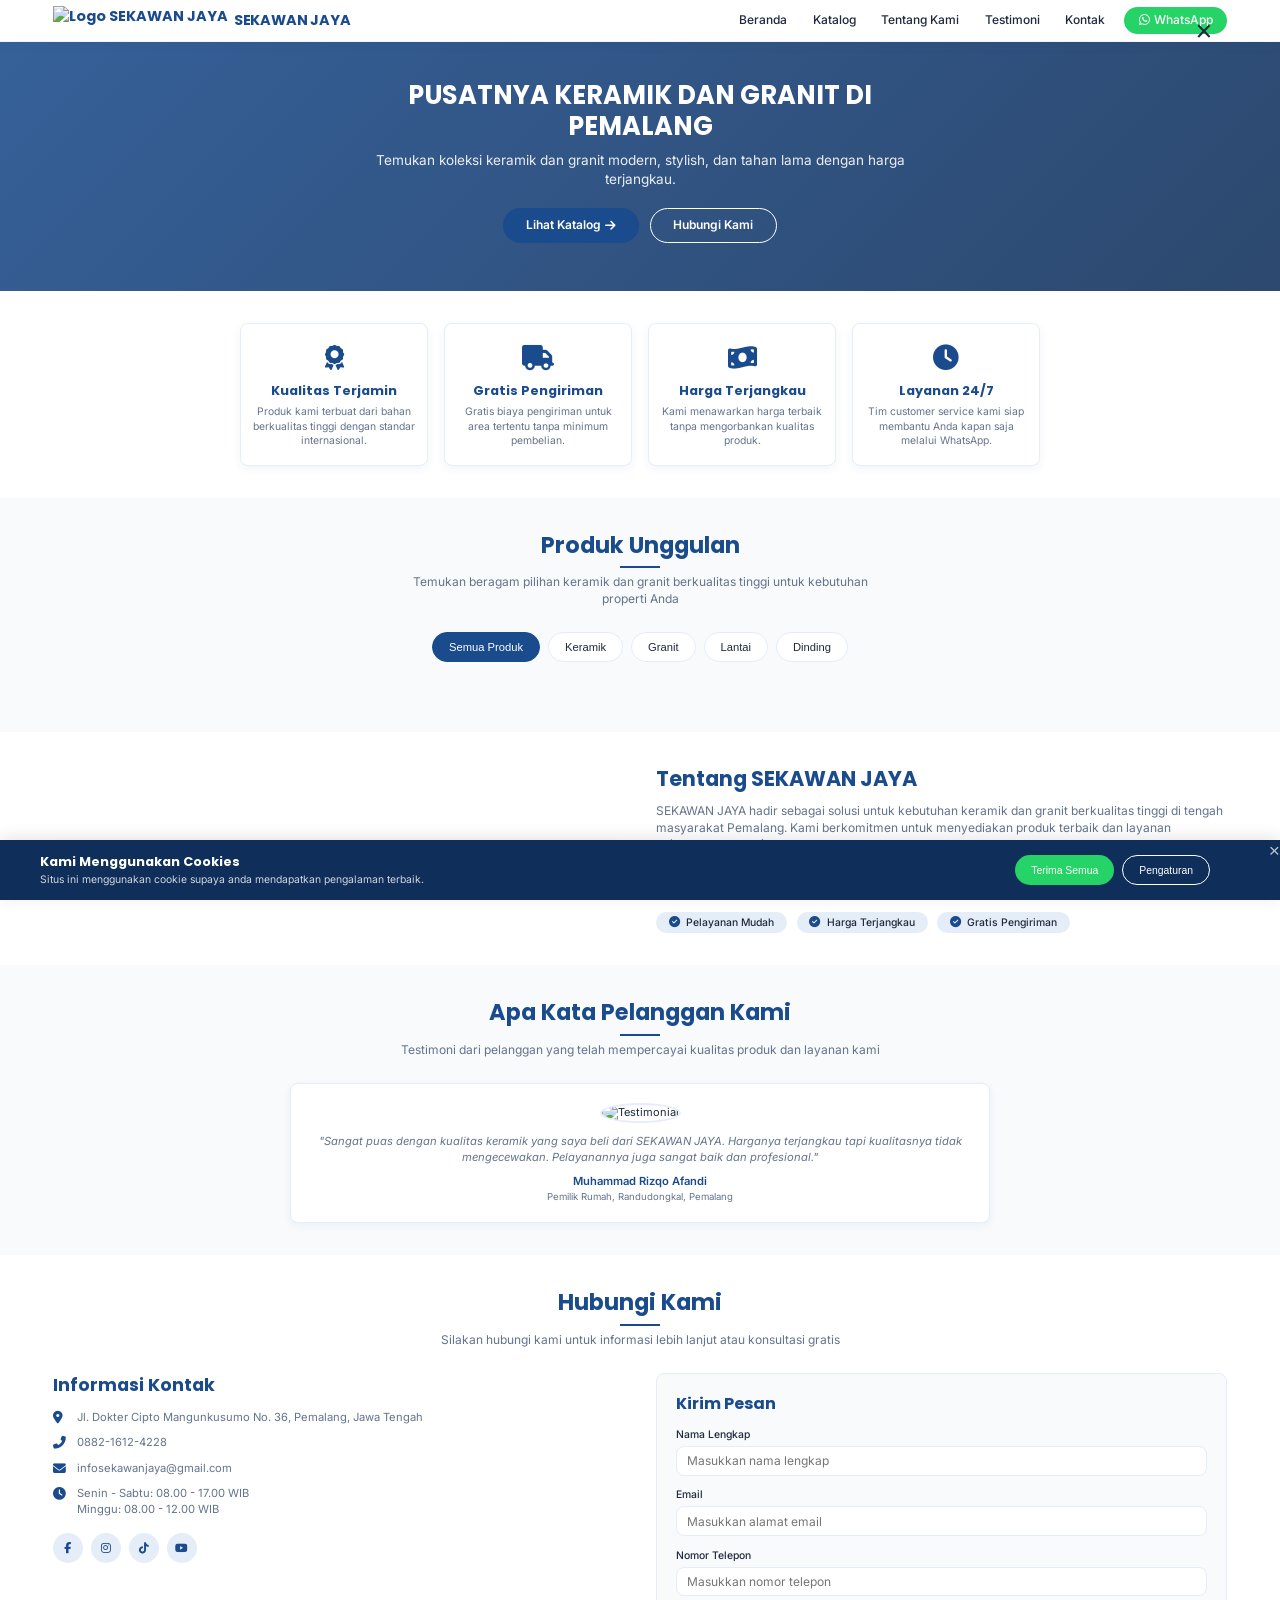
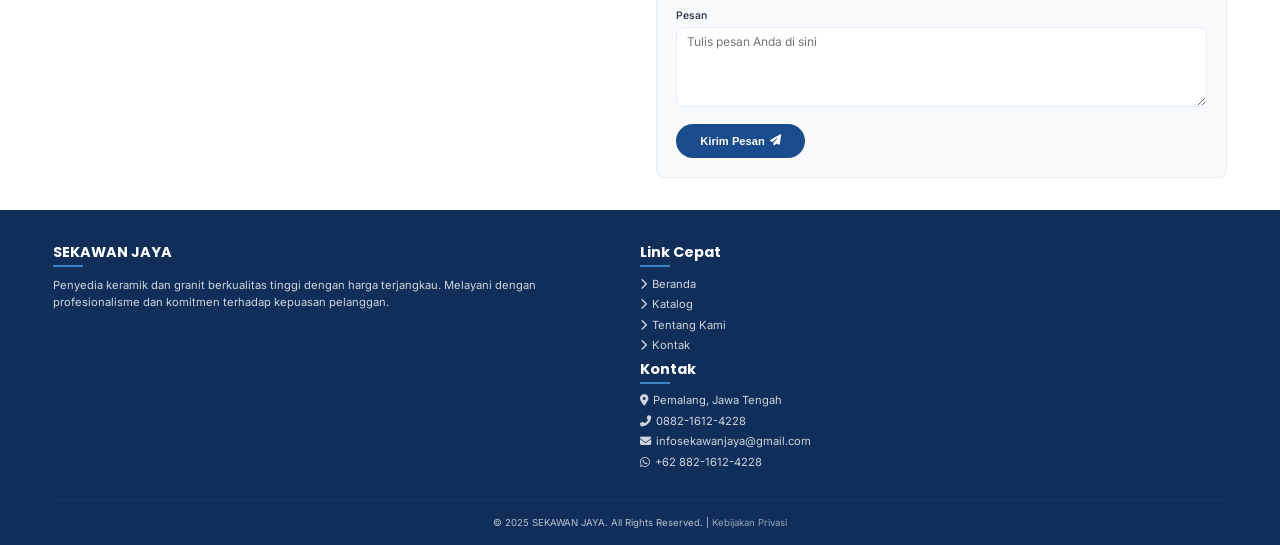
==== commit b1b7ed72: "index.html" ====
--- a/index.html
+++ b/index.html
@@ -32,6 +32,8 @@
                 <span></span>
             </button>
             <ul class="nav-menu">
+                <!-- Tombol close (X) di dalam menu -->
+                <button class="close-menu-btn" aria-label="Tutup menu">&times;</button>
                 <li><a href="#home">Beranda</a></li>
                 <li><a href="#products">Katalog</a></li>
                 <li><a href="#about-us">Tentang Kami</a></li>
@@ -351,4 +353,4 @@
 
     <script src="script.js"></script>
 </body>
-</html>+</html>
--- a/style.css
+++ b/style.css
@@ -384,25 +384,54 @@
     display: flex;
     flex-direction: column;
 }
-.product-card h4 {
+
+/* ===== PERBAIKAN JARAK (GAP DIHILANGKAN) ===== */
+.product-card .product-info h4 {
     font-family: 'Poppins', sans-serif;
     font-size: 0.7rem;
     font-weight: 600;
     color: var(--biru-utama);
-    margin-bottom: 0.2rem;
-    min-height: 2rem;
+    margin-bottom: 0 !important;
+    min-height: 1.2rem;
     display: -webkit-box;
     -webkit-line-clamp: 2;
     -webkit-box-orient: vertical;
     overflow: hidden;
-}
+    line-height: 1.2;
+}
+
+.product-meta {
+    display: flex;
+    align-items: center;
+    gap: 0.4rem;
+    flex-wrap: wrap;
+    margin-top: 0 !important;
+    margin-bottom: 0.15rem;
+}
+
+.product-category {
+    font-size: 0.65rem;
+    font-weight: 600;
+    color: var(--biru-utama);
+    letter-spacing: 0.3px;
+}
+
+.product-size {
+    font-size: 0.65rem;
+    font-weight: 500;
+    color: var(--abu-terang);
+}
+
 .product-card .price {
     font-weight: 700;
     color: var(--biru-utama);
     font-size: 0.75rem;
+    margin-top: 0.1rem;
     margin-bottom: 0.4rem;
     display: block;
 }
+/* ========================================= */
+
 .product-actions {
     display: flex;
     gap: 0.3rem;
@@ -710,7 +739,9 @@
     background: var(--biru-gelap);
 }
 
-/* ===== FOOTER ===== */
+/* ============================================================
+   FOOTER - TATA LETAK (DESKTOP + MOBILE)
+   ============================================================ */
 .footer {
     background: var(--biru-gelap);
     color: var(--putih);
@@ -1169,7 +1200,6 @@
 }
 
 @media (max-width: 768px) {
-    /* header */
     .header .container {
         padding: 0 0.6rem;
     }
@@ -1185,6 +1215,7 @@
         height: 100vh;
         background: var(--putih);
         flex-direction: column;
+        align-items: flex-start;
         padding: 3.5rem 1rem 1rem;
         box-shadow: -3px 0 18px rgba(15,47,90,0.08);
         transition: right 0.3s ease;
@@ -1196,25 +1227,41 @@
     .nav-menu.active {
         right: 0;
     }
+    .nav-menu li {
+        width: 100%;
+        text-align: left;
+        list-style: none;
+    }
     .nav-menu a {
+        display: inline-block;
         padding: 0.5rem 0.5rem;
-        border-bottom: 1px solid var(--biru-muda);
-        width: 100%;
+        width: auto;
         font-size: 0.75rem;
-        text-align: left;
+        text-align: left !important;
+        box-sizing: border-box;
+        color: var(--abu-gelap);
+        text-decoration: none;
+        transition: var(--transition);
     }
     .nav-menu a::after {
         display: none;
     }
     .whatsapp-header {
         margin: 0.5rem 0 0;
-        justify-content: center;
-        width: 100%;
+        justify-content: flex-start !important;
+        width: auto !important;
+        display: inline-flex !important;
         font-size: 0.7rem;
         padding: 0.3rem 0.8rem !important;
-    }
-
-    /* hero */
+        background: var(--hijau-wa);
+        border-radius: 50px;
+        color: var(--putih) !important;
+        border: none;
+    }
+    .whatsapp-header:hover {
+        background: #128C7E;
+    }
+
     .hero-section {
         padding: 4rem 0 2rem;
     }
@@ -1225,8 +1272,6 @@
         font-size: 0.75rem;
         padding: 0 0.3rem;
     }
-
-    /* ===== PERBAIKAN TOMBOL HERO (dengan !important) ===== */
     .hero-buttons {
         flex-wrap: nowrap !important;
         gap: 0.5rem !important;
@@ -1243,9 +1288,7 @@
         justify-content: center !important;
         text-align: center !important;
     }
-    /* ======================================================= */
-
-    /* features */
+
     .features-container {
         grid-template-columns: repeat(2, 1fr);
         gap: 0.5rem;
@@ -1272,7 +1315,6 @@
         margin-bottom: 0;
     }
 
-    /* products */
     .product-grid {
         grid-template-columns: repeat(2, 1fr);
         gap: 0.6rem;
@@ -1284,12 +1326,24 @@
     .product-info {
         padding: 0.4rem 0.3rem;
     }
-    .product-card h4 {
+    .product-card .product-info h4 {
         font-size: 0.6rem;
-        min-height: 1.6rem;
+        min-height: 1rem;
+        margin-bottom: 0 !important;
+    }
+    .product-meta {
+        gap: 0.2rem;
+        margin-bottom: 0.1rem;
+    }
+    .product-category {
+        font-size: 0.55rem;
+    }
+    .product-size {
+        font-size: 0.55rem;
     }
     .product-card .price {
         font-size: 0.65rem;
+        margin-top: 0.1rem;
         margin-bottom: 0.2rem;
     }
     .detail-button,
@@ -1309,7 +1363,6 @@
         padding: 0.05rem 0.3rem;
     }
 
-    /* section header */
     .section-header h3 {
         font-size: 1.1rem;
     }
@@ -1325,7 +1378,6 @@
         min-height: 26px;
     }
 
-    /* about */
     .about-content h3 {
         font-size: 1.1rem;
     }
@@ -1340,7 +1392,6 @@
         padding: 0.2rem 0.6rem;
     }
 
-    /* contact */
     .contact-container {
         gap: 1rem;
     }
@@ -1358,16 +1409,15 @@
         min-height: 30px;
     }
 
-    /* footer */
+    /* ===== FOOTER MOBILE: DESKRIPSI DI ATAS, LINK CEPAT & KONTAK BERSANDINGAN ===== */
     .footer-container {
-        grid-template-columns: 1fr;
-        gap: 1rem;
-        text-align: left;
+        grid-template-columns: 1fr !important;
+        gap: 1rem !important;
     }
     .footer-links-contact-wrapper {
-        display: grid;
-        grid-template-columns: 1fr 1fr;
-        gap: 0.6rem;
+        display: grid !important;
+        grid-template-columns: 1fr 1fr !important;
+        gap: 1rem !important;
     }
     .footer-col h4 {
         font-size: 0.8rem;
@@ -1384,7 +1434,6 @@
         font-size: 0.65rem;
     }
 
-    /* modal */
     .modal-content,
     .feature-modal-content,
     .cookies-modal-content {
@@ -1410,7 +1459,6 @@
         font-size: 0.65rem;
     }
 
-    /* cookies */
     .cookies-content {
         flex-direction: column;
         text-align: center;
@@ -1474,12 +1522,25 @@
     .product-image-container {
         height: 90px;
     }
-    .product-card h4 {
+    .product-card .product-info h4 {
         font-size: 0.55rem;
-        min-height: 1.4rem;
+        min-height: 0.9rem;
+        margin-bottom: 0 !important;
+    }
+    .product-meta {
+        gap: 0.15rem;
+        margin-bottom: 0.05rem;
+    }
+    .product-category {
+        font-size: 0.5rem;
+    }
+    .product-size {
+        font-size: 0.5rem;
     }
     .product-card .price {
         font-size: 0.6rem;
+        margin-top: 0.05rem;
+        margin-bottom: 0.2rem;
     }
     .detail-button,
     .whatsapp-button {
@@ -1496,9 +1557,19 @@
     .feature-card h4 {
         font-size: 0.6rem;
     }
+    /* ===== PASTIKAN FOOTER TETAP DUA KOLOM ===== */
     .footer-links-contact-wrapper {
-        grid-template-columns: 1fr;
-        gap: 0.3rem;
+        grid-template-columns: 1fr 1fr !important;
+        gap: 0.5rem !important;
+    }
+    .footer-col h4 {
+        font-size: 0.7rem;
+    }
+    .footer-links a {
+        font-size: 0.6rem;
+    }
+    .footer-col p {
+        font-size: 0.6rem;
     }
     .modal-content {
         padding: 0.6rem;
@@ -1516,4 +1587,4 @@
         right: 12px;
         font-size: 0.7rem;
     }
-}+}
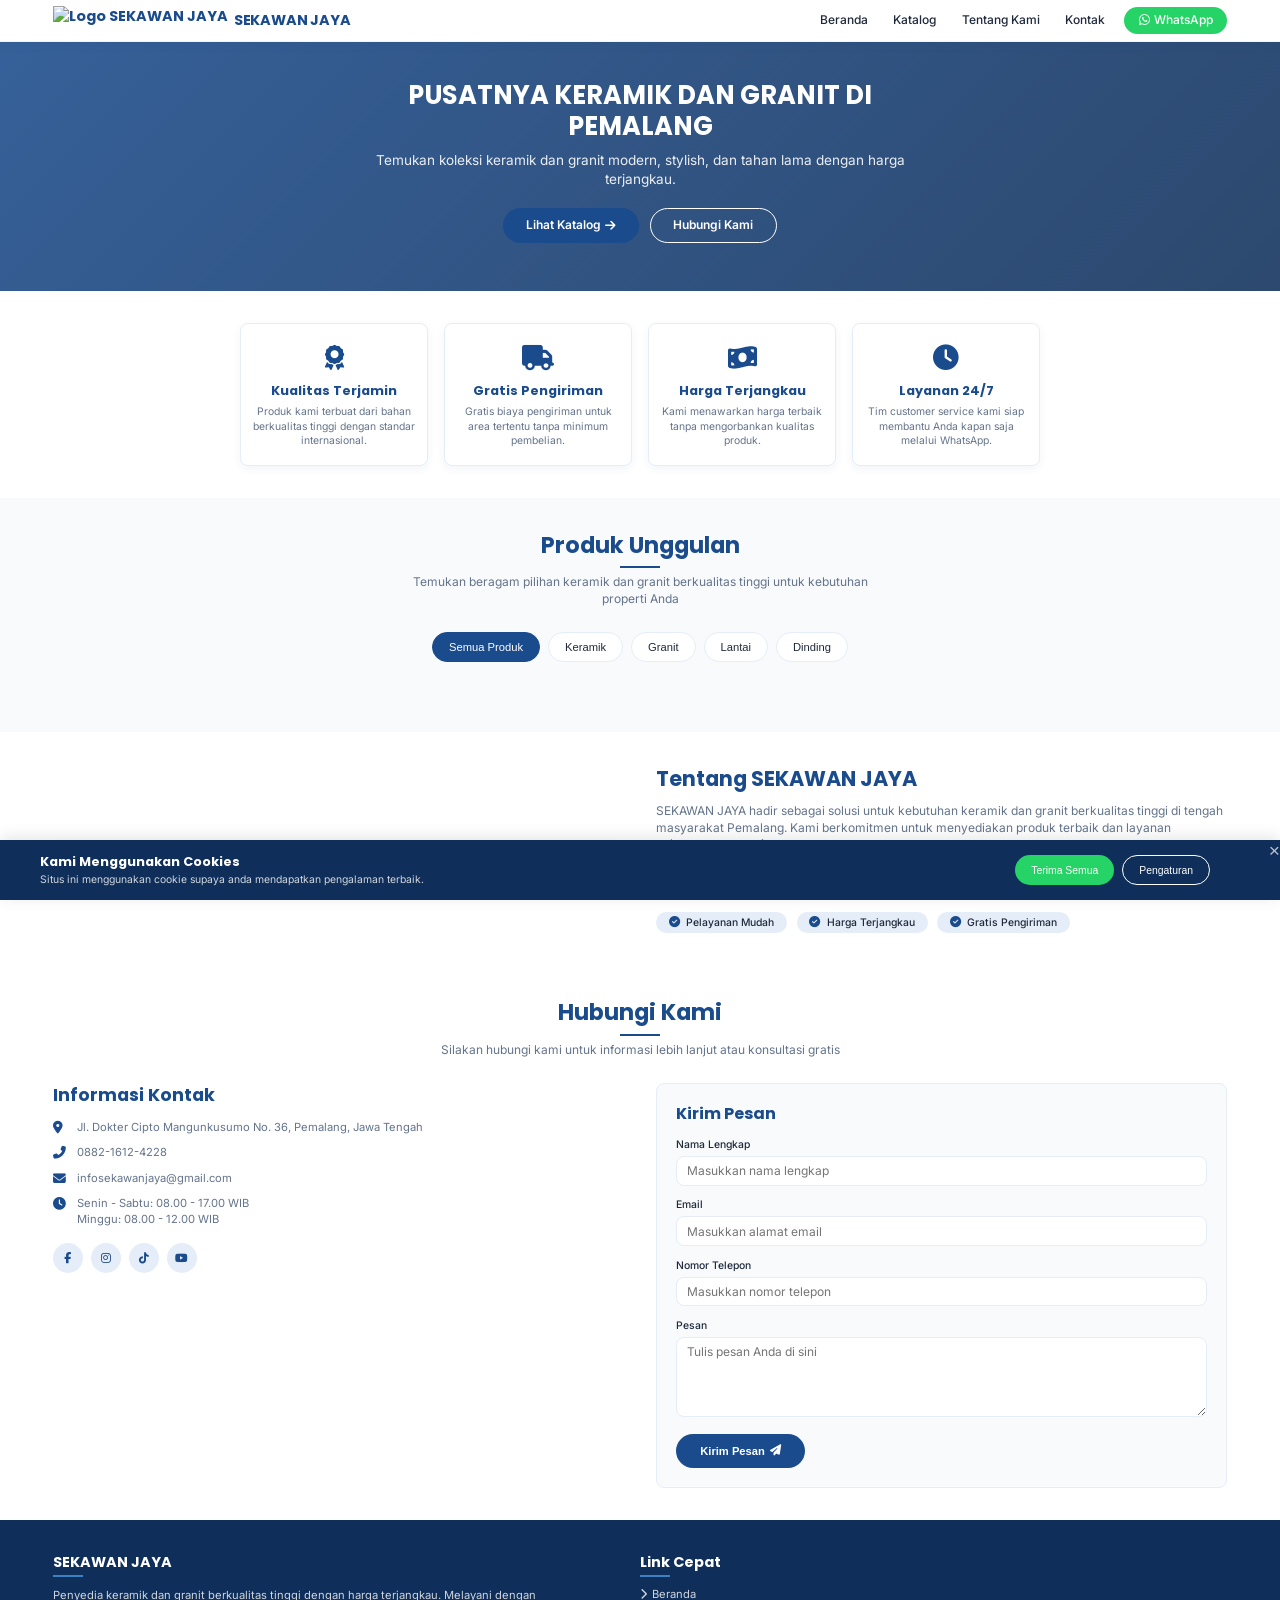
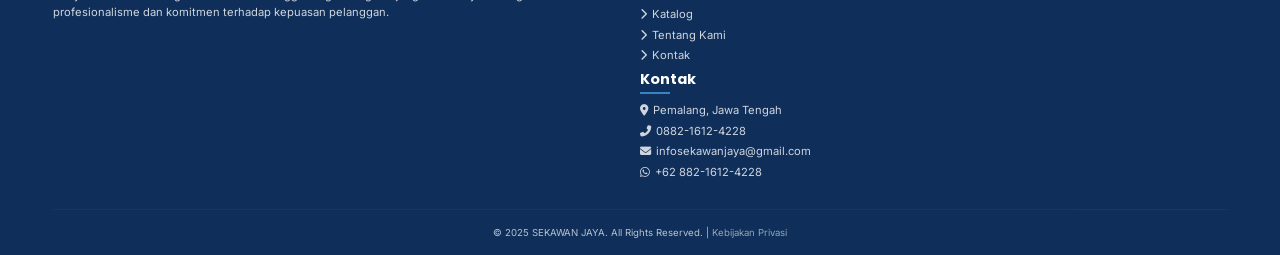
==== commit 7235b846: "index.html" ====
--- a/index.html
+++ b/index.html
@@ -37,7 +37,7 @@
                 <li><a href="#home">Beranda</a></li>
                 <li><a href="#products">Katalog</a></li>
                 <li><a href="#about-us">Tentang Kami</a></li>
-                <li><a href="#testimonials">Testimoni</a></li>
+                <!-- Link Testimoni dihapus -->
                 <li><a href="#contact">Kontak</a></li>
                 <li>
                     <a href="https://wa.me/6288216124228" class="whatsapp-header" target="_blank">
@@ -84,15 +84,15 @@
                             <i class="fas fa-money-bill-wave"></i>
                         </div>
                         <h4>Harga Terjangkau</h4>
-						<p>Kami menawarkan harga terbaik tanpa mengorbankan kualitas produk.</p>
-					</div>
+                        <p>Kami menawarkan harga terbaik tanpa mengorbankan kualitas produk.</p>
+                    </div>
                     <div class="feature-card animate__animated animate__fadeInUp" data-wow-delay="0.6s" data-feature="service">
                         <div class="feature-icon">
                             <i class="fas fa-clock"></i>
                         </div>
                         <h4>Layanan 24/7</h4>
-						<p>Tim customer service kami siap membantu Anda kapan saja melalui WhatsApp.</p>
-					</div>
+                        <p>Tim customer service kami siap membantu Anda kapan saja melalui WhatsApp.</p>
+                    </div>
                 </div>
             </div>
         </section>
@@ -152,22 +152,7 @@
             </div>
         </section>
 
-        <section id="testimonials" class="testimonials-section">
-            <div class="container">
-                <div class="section-header">
-                    <h3>Apa Kata Pelanggan Kami</h3>
-                    <p>Testimoni dari pelanggan yang telah mempercayai kualitas produk dan layanan kami</p>
-                </div>
-                <div class="testimonials-container">
-                    <div class="testimonial-slide">
-                        <img src="https://i.imgur.com/CT8D3y0.jpeg" alt="Testimonial" class="testimonial-avatar">
-                        <p class="testimonial-text">"Sangat puas dengan kualitas keramik yang saya beli dari SEKAWAN JAYA. Harganya terjangkau tapi kualitasnya tidak mengecewakan. Pelayanannya juga sangat baik dan profesional."</p>
-                        <h5 class="testimonial-author">Muhammad Rizqo Afandi</h5>
-                        <p class="testimonial-role">Pemilik Rumah, Randudongkal, Pemalang</p>
-                    </div>
-                </div>
-            </div>
-        </section>
+        <!-- Bagian Testimoni DIHAPUS -->
 
         <section id="contact" class="contact-section">
             <div class="container">
@@ -194,9 +179,9 @@
                             <div class="contact-detail">
                                 <i class="fas fa-clock"></i>
                                 <span>
-									<div>Senin - Sabtu: 08.00 - 17.00 WIB</div>
-									<div>Minggu: 08.00 - 12.00 WIB</div>
-								</span>
+                                    <div>Senin - Sabtu: 08.00 - 17.00 WIB</div>
+                                    <div>Minggu: 08.00 - 12.00 WIB</div>
+                                </span>
                             </div>
                         </div>
                         <div class="contact-social">
@@ -241,23 +226,24 @@
                     <p>Penyedia keramik dan granit berkualitas tinggi dengan harga terjangkau. Melayani dengan profesionalisme dan komitmen terhadap kepuasan pelanggan.</p>
                 </div>
                 <div class="footer-links-contact-wrapper">
-					<div class="footer-col">
-						<h4>Link Cepat</h4>
-						<ul class="footer-links">
-							<li><a href="#home"><i class="fas fa-chevron-right"></i> Beranda</a></li>
-							<li><a href="#products"><i class="fas fa-chevron-right"></i> Katalog</a></li>
-							<li><a href="#about-us"><i class="fas fa-chevron-right"></i> Tentang Kami</a></li>
-							<li><a href="#contact"><i class="fas fa-chevron-right"></i> Kontak</a></li>
-						</ul>
-					</div>
-					<div class="footer-col">
-						<h4>Kontak</h4>
-						<ul class="footer-links">
-							<li><a href="#"><i class="fas fa-map-marker-alt"></i> Pemalang, Jawa Tengah</a></li>
-							<li><a href="tel:+622112345678"><i class="fas fa-phone-alt"></i> 0882-1612-4228</a></li>
-							<li><a href="mailto:infosekawanjaya@gmail.com"><i class="fas fa-envelope"></i> infosekawanjaya@gmail.com</a></li>
-							<li><a href="https://wa.me/6288216124228" target="_blank"><i class="fab fa-whatsapp"></i> +62 882-1612-4228</a></li>
-					</div>
+                    <div class="footer-col">
+                        <h4>Link Cepat</h4>
+                        <ul class="footer-links">
+                            <li><a href="#home"><i class="fas fa-chevron-right"></i> Beranda</a></li>
+                            <li><a href="#products"><i class="fas fa-chevron-right"></i> Katalog</a></li>
+                            <li><a href="#about-us"><i class="fas fa-chevron-right"></i> Tentang Kami</a></li>
+                            <li><a href="#contact"><i class="fas fa-chevron-right"></i> Kontak</a></li>
+                        </ul>
+                    </div>
+                    <div class="footer-col">
+                        <h4>Kontak</h4>
+                        <ul class="footer-links">
+                            <li><a href="#"><i class="fas fa-map-marker-alt"></i> Pemalang, Jawa Tengah</a></li>
+                            <li><a href="tel:+622112345678"><i class="fas fa-phone-alt"></i> 0882-1612-4228</a></li>
+                            <li><a href="mailto:infosekawanjaya@gmail.com"><i class="fas fa-envelope"></i> infosekawanjaya@gmail.com</a></li>
+                            <li><a href="https://wa.me/6288216124228" target="_blank"><i class="fab fa-whatsapp"></i> +62 882-1612-4228</a></li>
+                        </ul>
+                    </div>
                 </div>
             </div>
             <div class="footer-bottom">
@@ -292,7 +278,7 @@
 
     <!-- Cookies Banner -->
     <div class="cookies-banner" id="cookiesBanner">
-		<button class="cookies-close" id="cookiesClose">&times;</button>
+        <button class="cookies-close" id="cookiesClose">&times;</button>
         <div class="cookies-content">
             <div class="cookies-text">
                 <h3>Kami Menggunakan Cookies</h3>
--- a/style.css
+++ b/style.css
@@ -159,6 +159,27 @@
     transform: rotate(-45deg) translate(4px, -4px);
 }
 
+/* Tombol close di dalam menu */
+.close-menu-btn {
+    display: none; /* hanya muncul di mobile */
+    position: absolute;
+    top: 10px;
+    right: 15px;
+    font-size: 1.8rem;
+    font-weight: 300;
+    color: var(--abu-gelap);
+    background: none;
+    border: none;
+    cursor: pointer;
+    line-height: 1;
+    z-index: 1600;
+    transition: transform 0.2s ease;
+}
+.close-menu-btn:hover {
+    transform: rotate(90deg);
+    color: var(--biru-utama);
+}
+
 /* ===== HERO ===== */
 .hero-section {
     background: linear-gradient(135deg, rgba(26, 75, 140, 0.88), rgba(15, 47, 90, 0.88)), url('https://i.imgur.com/GJdJw9g.jpeg') center/cover no-repeat;
@@ -1205,6 +1226,10 @@
     }
     .menu-toggle {
         display: flex;
+    }
+    /* Tampilkan tombol close di dalam menu */
+    .close-menu-btn {
+        display: block;
     }
     .nav-menu {
         position: fixed;
@@ -1489,26 +1514,6 @@
     }
 }
 
-/* ===== CLOSE BUTTON MOBILE ===== */
-.close-menu-btn {
-    position: absolute;
-    top: 10px;
-    right: 15px;
-    font-size: 1.8rem;
-    font-weight: 300;
-    color: var(--abu-gelap);
-    background: none;
-    border: none;
-    cursor: pointer;
-    line-height: 1;
-    transition: transform 0.2s ease;
-    z-index: 1600;
-}
-.close-menu-btn:hover {
-    transform: rotate(90deg);
-    color: var(--biru-utama);
-}
-
 @media (max-width: 480px) {
     .container {
         padding: 0 0.4rem;
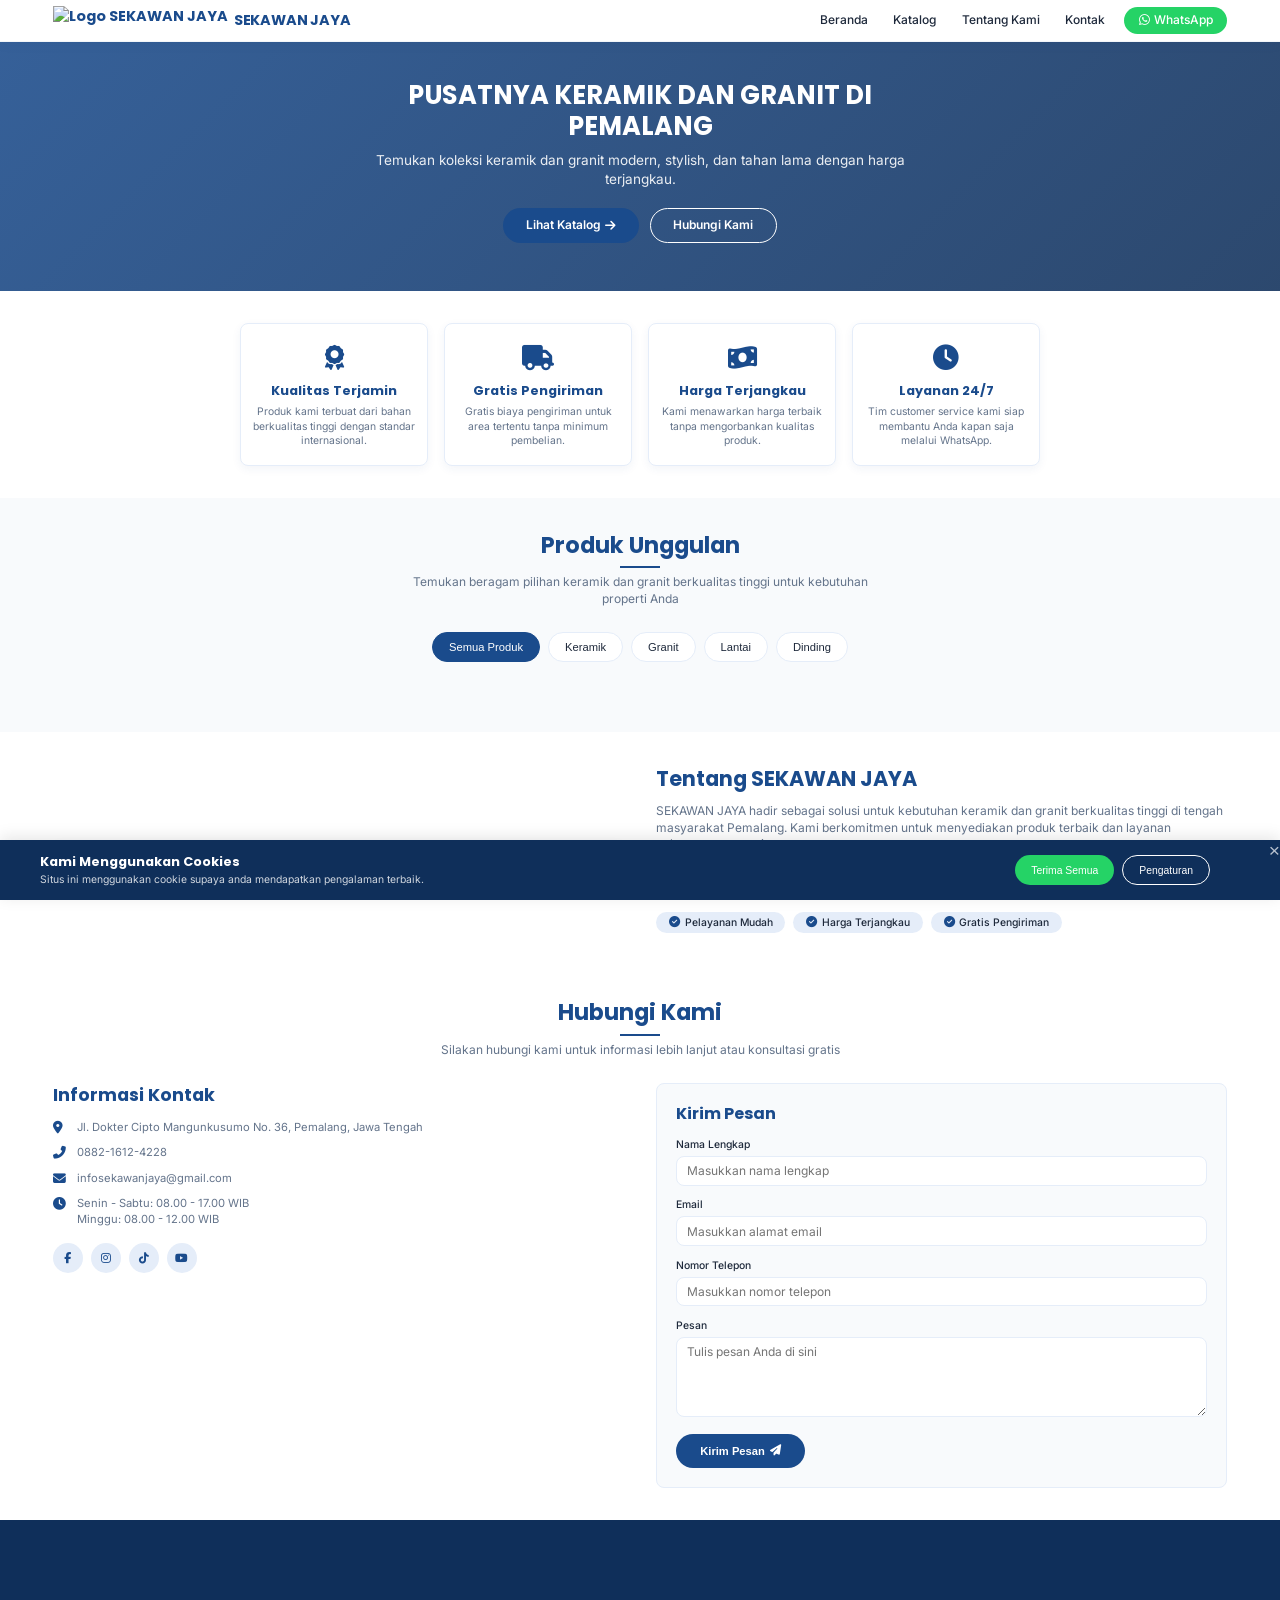
==== commit 7e78188b: "index.html" ====
--- a/index.html
+++ b/index.html
@@ -5,13 +5,60 @@
     <meta name="viewport" content="width=device-width, initial-scale=1.0">
     <meta name="description" content="SEKAWAN JAYA - Supplier Keramik & Granit Berkualitas Tinggi di Pemalang dengan Harga Terjangkau. Temukan Beragam Pilihan untuk Rumah Impian Anda.">
     <title>SEKAWAN JAYA - Keramik & Granit Berkualitas Terbaik</title>
-    <!-- TAMBAHAN: font Inter (seperti kalkulator) + Poppins -->
     <link rel="preconnect" href="https://fonts.googleapis.com">
     <link rel="preconnect" href="https://fonts.gstatic.com" crossorigin>
     <link href="https://fonts.googleapis.com/css2?family=Inter:opsz,wght@14..32,400;14..32,500;14..32,600;14..32,700&family=Poppins:wght@600;700&display=swap" rel="stylesheet">
     <link rel="stylesheet" href="https://cdnjs.cloudflare.com/ajax/libs/font-awesome/6.4.0/css/all.min.css">
     <link rel="stylesheet" href="https://cdnjs.cloudflare.com/ajax/libs/animate.css/4.1.1/animate.min.css">
     <link rel="stylesheet" href="style.css">
+    <style>
+        /* Tambahan untuk perbaikan about */
+        .about-content {
+            text-align: left !important;
+        }
+        .about-content p {
+            text-align: left !important;
+        }
+        .about-features-row {
+            display: flex;
+            flex-wrap: wrap;
+            gap: 0.5rem;
+            margin-top: 1rem;
+            justify-content: flex-start;
+        }
+        .about-feature-item {
+            display: flex;
+            align-items: center;
+            gap: 0.3rem;
+            background: var(--biru-muda);
+            padding: 0.2rem 0.8rem;
+            border-radius: 50px;
+            font-weight: 500;
+            font-size: 0.65rem;
+            white-space: nowrap;
+        }
+        .about-feature-item i {
+            color: var(--biru-utama);
+            font-size: 0.7rem;
+        }
+        /* Responsive: di mobile tetap 3 kolom atau wrap */
+        @media (max-width: 480px) {
+            .about-features-row {
+                gap: 0.3rem;
+            }
+            .about-feature-item {
+                font-size: 0.6rem;
+                padding: 0.15rem 0.5rem;
+            }
+        }
+        /* Pastikan di about container tidak center */
+        .about-container {
+            align-items: center;
+        }
+        .about-content h3 {
+            text-align: left;
+        }
+    </style>
 </head>
 <body>
 
@@ -32,12 +79,10 @@
                 <span></span>
             </button>
             <ul class="nav-menu">
-                <!-- Tombol close (X) di dalam menu -->
                 <button class="close-menu-btn" aria-label="Tutup menu">&times;</button>
                 <li><a href="#home">Beranda</a></li>
                 <li><a href="#products">Katalog</a></li>
                 <li><a href="#about-us">Tentang Kami</a></li>
-                <!-- Link Testimoni dihapus -->
                 <li><a href="#contact">Kontak</a></li>
                 <li>
                     <a href="https://wa.me/6288216124228" class="whatsapp-header" target="_blank">
@@ -133,19 +178,11 @@
                         <h3>Tentang SEKAWAN JAYA</h3>
                         <p>SEKAWAN JAYA hadir sebagai solusi untuk kebutuhan keramik dan granit berkualitas tinggi di tengah masyarakat Pemalang. Kami berkomitmen untuk menyediakan produk terbaik dan layanan pelanggan yang prima.</p>
                         <p>Kami menawarkan berbagai pilihan keramik dan granit dari produsen terkemuka dengan kualitas terjamin dan harga yang kompetitif.</p>
-                        <div class="about-features">
-                            <div class="about-feature">
-                                <i class="fas fa-check-circle"></i>
-                                <span>Pelayanan Mudah</span>
-                            </div>
-                            <div class="about-feature">
-                                <i class="fas fa-check-circle"></i>
-                                <span>Harga Terjangkau</span>
-                            </div>
-                            <div class="about-feature">
-                                <i class="fas fa-check-circle"></i>
-                                <span>Gratis Pengiriman</span>
-                            </div>
+                        <!-- Fitur dalam satu baris -->
+                        <div class="about-features-row">
+                            <span class="about-feature-item"><i class="fas fa-check-circle"></i> Pelayanan Mudah</span>
+                            <span class="about-feature-item"><i class="fas fa-check-circle"></i> Harga Terjangkau</span>
+                            <span class="about-feature-item"><i class="fas fa-check-circle"></i> Gratis Pengiriman</span>
                         </div>
                     </div>
                 </div>
@@ -265,7 +302,6 @@
         </div>
     </div>
 
-    <!-- Modal untuk Fitur (Popup) -->
     <div class="feature-modal" id="featureModal">
         <div class="feature-modal-content">
             <span class="close-button" id="closeFeatureModal">&times;</span>
@@ -276,7 +312,6 @@
         </div>
     </div>
 
-    <!-- Cookies Banner -->
     <div class="cookies-banner" id="cookiesBanner">
         <button class="cookies-close" id="cookiesClose">&times;</button>
         <div class="cookies-content">
@@ -291,7 +326,6 @@
         </div>
     </div>
 
-    <!-- Cookies Settings Modal -->
     <div class="cookies-modal" id="cookiesModal">
         <div class="cookies-modal-content">
             <div class="cookies-modal-header">
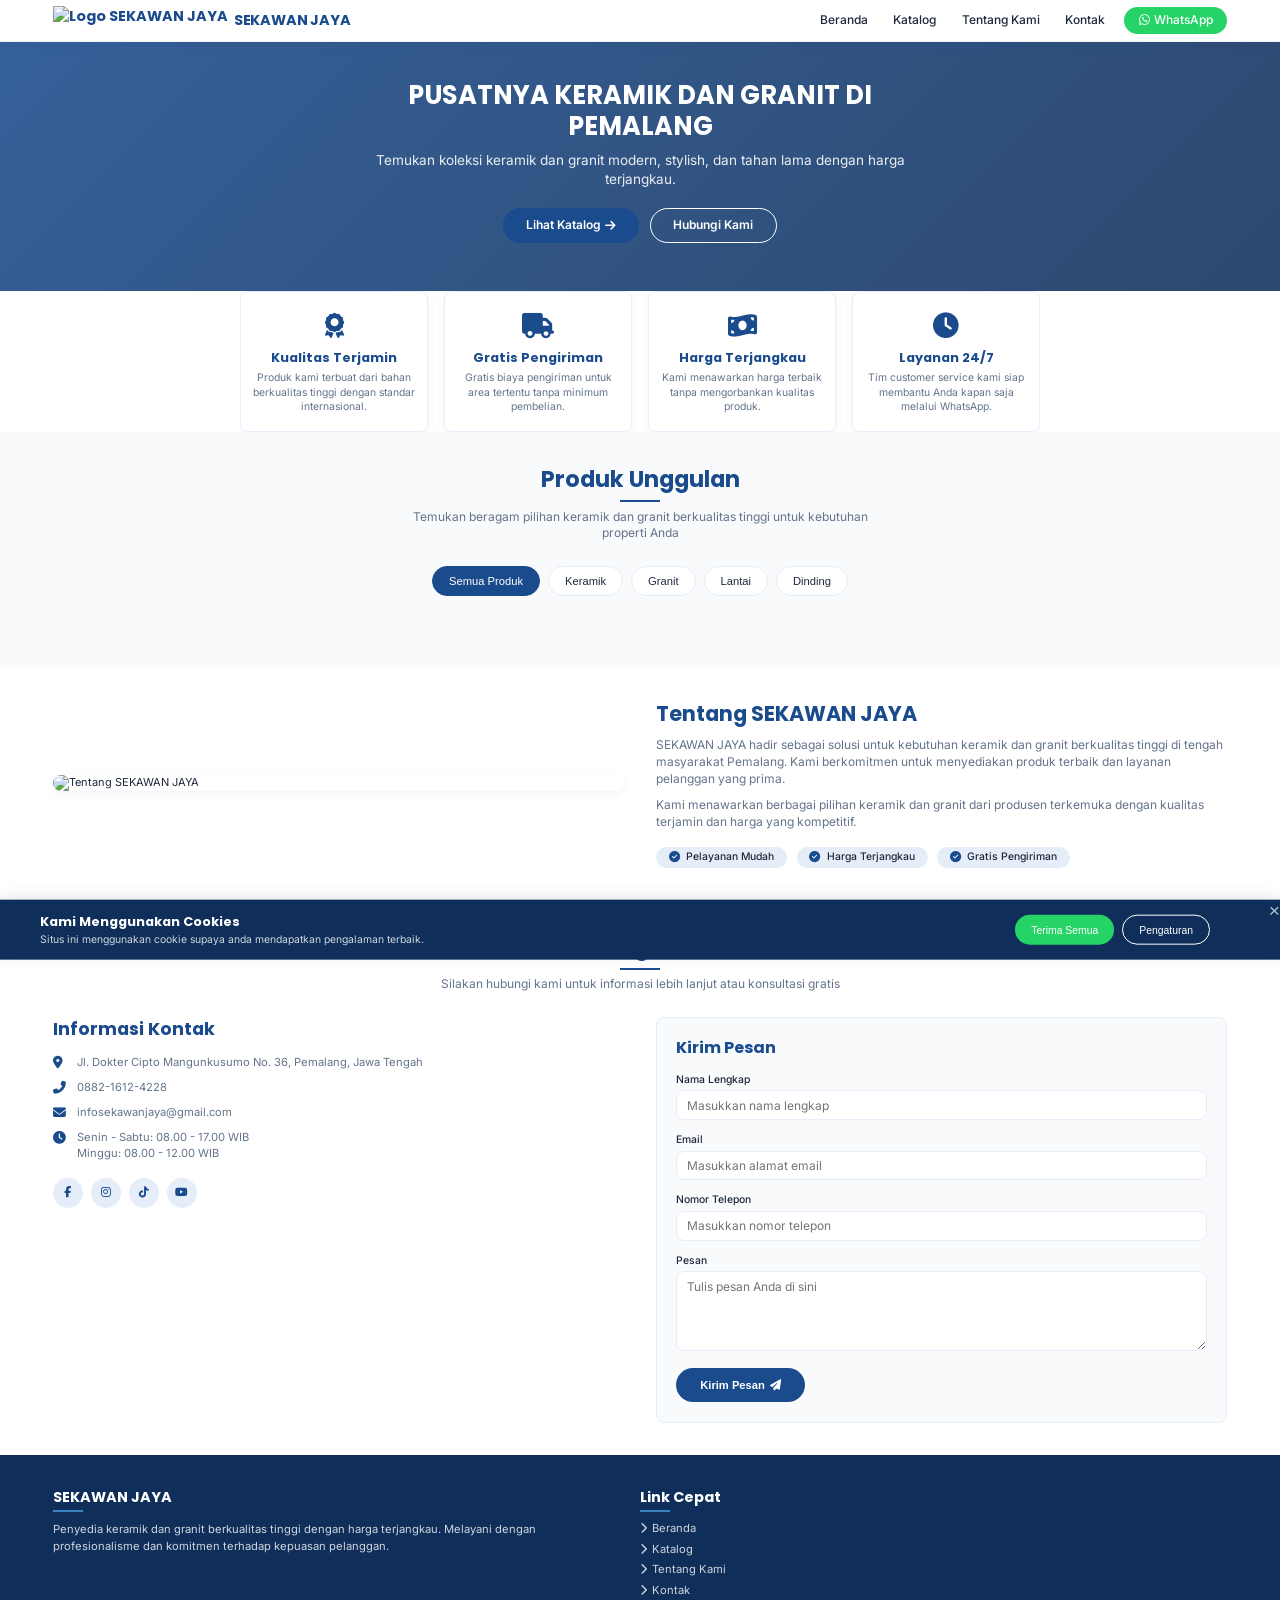
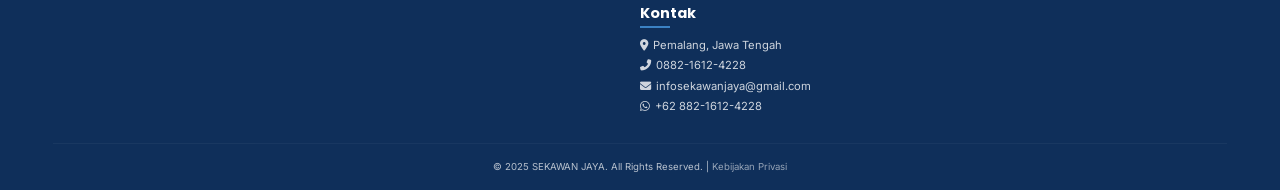
==== commit ab8a2e23: "index.html" ====
--- a/index.html
+++ b/index.html
@@ -11,54 +11,6 @@
     <link rel="stylesheet" href="https://cdnjs.cloudflare.com/ajax/libs/font-awesome/6.4.0/css/all.min.css">
     <link rel="stylesheet" href="https://cdnjs.cloudflare.com/ajax/libs/animate.css/4.1.1/animate.min.css">
     <link rel="stylesheet" href="style.css">
-    <style>
-        /* Tambahan untuk perbaikan about */
-        .about-content {
-            text-align: left !important;
-        }
-        .about-content p {
-            text-align: left !important;
-        }
-        .about-features-row {
-            display: flex;
-            flex-wrap: wrap;
-            gap: 0.5rem;
-            margin-top: 1rem;
-            justify-content: flex-start;
-        }
-        .about-feature-item {
-            display: flex;
-            align-items: center;
-            gap: 0.3rem;
-            background: var(--biru-muda);
-            padding: 0.2rem 0.8rem;
-            border-radius: 50px;
-            font-weight: 500;
-            font-size: 0.65rem;
-            white-space: nowrap;
-        }
-        .about-feature-item i {
-            color: var(--biru-utama);
-            font-size: 0.7rem;
-        }
-        /* Responsive: di mobile tetap 3 kolom atau wrap */
-        @media (max-width: 480px) {
-            .about-features-row {
-                gap: 0.3rem;
-            }
-            .about-feature-item {
-                font-size: 0.6rem;
-                padding: 0.15rem 0.5rem;
-            }
-        }
-        /* Pastikan di about container tidak center */
-        .about-container {
-            align-items: center;
-        }
-        .about-content h3 {
-            text-align: left;
-        }
-    </style>
 </head>
 <body>
 
@@ -107,37 +59,33 @@
             </div>
         </section>
 
+        <!-- FEATURE CAROUSEL -->
         <section class="features-section">
             <div class="container">
-                <div class="features-container">
-                    <div class="feature-card animate__animated animate__fadeInUp" data-feature="quality">
-                        <div class="feature-icon">
-                            <i class="fas fa-award"></i>
-                        </div>
-                        <h4>Kualitas Terjamin</h4>
-                        <p>Produk kami terbuat dari bahan berkualitas tinggi dengan standar internasional.</p>
-                    </div>
-                    <div class="feature-card animate__animated animate__fadeInUp" data-wow-delay="0.2s" data-feature="shipping">
-                        <div class="feature-icon">
-                            <i class="fas fa-truck"></i>
-                        </div>
-                        <h4>Gratis Pengiriman</h4>
-                        <p>Gratis biaya pengiriman untuk area tertentu tanpa minimum pembelian.</p>
-                    </div>
-                    <div class="feature-card animate__animated animate__fadeInUp" data-wow-delay="0.4s" data-feature="price">
-                        <div class="feature-icon">
-                            <i class="fas fa-money-bill-wave"></i>
-                        </div>
-                        <h4>Harga Terjangkau</h4>
-                        <p>Kami menawarkan harga terbaik tanpa mengorbankan kualitas produk.</p>
-                    </div>
-                    <div class="feature-card animate__animated animate__fadeInUp" data-wow-delay="0.6s" data-feature="service">
-                        <div class="feature-icon">
-                            <i class="fas fa-clock"></i>
-                        </div>
-                        <h4>Layanan 24/7</h4>
-                        <p>Tim customer service kami siap membantu Anda kapan saja melalui WhatsApp.</p>
-                    </div>
+                <div class="feature-carousel">
+                    <div class="feature-carousel-track" id="featureTrack">
+                        <div class="feature-card" data-feature="quality">
+                            <div class="feature-icon"><i class="fas fa-award"></i></div>
+                            <h4>Kualitas Terjamin</h4>
+                            <p>Produk kami terbuat dari bahan berkualitas tinggi dengan standar internasional.</p>
+                        </div>
+                        <div class="feature-card" data-feature="shipping">
+                            <div class="feature-icon"><i class="fas fa-truck"></i></div>
+                            <h4>Gratis Pengiriman</h4>
+                            <p>Gratis biaya pengiriman untuk area tertentu tanpa minimum pembelian.</p>
+                        </div>
+                        <div class="feature-card" data-feature="price">
+                            <div class="feature-icon"><i class="fas fa-money-bill-wave"></i></div>
+                            <h4>Harga Terjangkau</h4>
+                            <p>Kami menawarkan harga terbaik tanpa mengorbankan kualitas produk.</p>
+                        </div>
+                        <div class="feature-card" data-feature="service">
+                            <div class="feature-icon"><i class="fas fa-clock"></i></div>
+                            <h4>Layanan 24/7</h4>
+                            <p>Tim customer service kami siap membantu Anda kapan saja melalui WhatsApp.</p>
+                        </div>
+                    </div>
+                    <div class="feature-dots" id="featureDots"></div>
                 </div>
             </div>
         </section>
@@ -178,18 +126,24 @@
                         <h3>Tentang SEKAWAN JAYA</h3>
                         <p>SEKAWAN JAYA hadir sebagai solusi untuk kebutuhan keramik dan granit berkualitas tinggi di tengah masyarakat Pemalang. Kami berkomitmen untuk menyediakan produk terbaik dan layanan pelanggan yang prima.</p>
                         <p>Kami menawarkan berbagai pilihan keramik dan granit dari produsen terkemuka dengan kualitas terjamin dan harga yang kompetitif.</p>
-                        <!-- Fitur dalam satu baris -->
-                        <div class="about-features-row">
-                            <span class="about-feature-item"><i class="fas fa-check-circle"></i> Pelayanan Mudah</span>
-                            <span class="about-feature-item"><i class="fas fa-check-circle"></i> Harga Terjangkau</span>
-                            <span class="about-feature-item"><i class="fas fa-check-circle"></i> Gratis Pengiriman</span>
-                        </div>
-                    </div>
-                </div>
-            </div>
-        </section>
-
-        <!-- Bagian Testimoni DIHAPUS -->
+                        <div class="about-features">
+                            <div class="about-feature">
+                                <i class="fas fa-check-circle"></i>
+                                <span>Pelayanan Mudah</span>
+                            </div>
+                            <div class="about-feature">
+                                <i class="fas fa-check-circle"></i>
+                                <span>Harga Terjangkau</span>
+                            </div>
+                            <div class="about-feature">
+                                <i class="fas fa-check-circle"></i>
+                                <span>Gratis Pengiriman</span>
+                            </div>
+                        </div>
+                    </div>
+                </div>
+            </div>
+        </section>
 
         <section id="contact" class="contact-section">
             <div class="container">
@@ -296,9 +250,7 @@
     <div class="modal" id="productModal">
         <div class="modal-content">
             <span class="close-button" id="closeModal">&times;</span>
-            <div class="modal-body" id="modalBody">
-                <!-- Konten modal akan diisi melalui JavaScript -->
-            </div>
+            <div class="modal-body" id="modalBody"></div>
         </div>
     </div>
 
@@ -356,7 +308,7 @@
                 <div class="cookie-preference">
                     <div class="preference-info">
                         <h4>Cookies Pemasaran</h4>
-                        <p>Cookies ini digunakan untuk menampilkan iklan yang relevan dengan minut Anda.</p>
+                        <p>Cookies ini digunakan untuk menampilkan iklan yang relevan dengan minat Anda.</p>
                     </div>
                     <label class="preference-toggle">
                         <input type="checkbox" id="marketingCookies" checked>
--- a/style.css
+++ b/style.css
@@ -159,9 +159,8 @@
     transform: rotate(-45deg) translate(4px, -4px);
 }
 
-/* Tombol close di dalam menu */
 .close-menu-btn {
-    display: none; /* hanya muncul di mobile */
+    display: none;
     position: absolute;
     top: 10px;
     right: 15px;
@@ -241,51 +240,85 @@
     color: var(--biru-utama);
 }
 
-/* ===== FEATURES ===== */
-.features-section {
-    padding: 2rem 0;
-    background: var(--putih);
-}
-.features-container {
-    display: grid;
-    grid-template-columns: repeat(auto-fit, minmax(140px, 1fr));
-    gap: 1rem;
+/* ===== FEATURE CAROUSEL ===== */
+.feature-carousel {
+    position: relative;
     max-width: 800px;
     margin: 0 auto;
-}
-.feature-card {
+    overflow: hidden;
+}
+.feature-carousel-track {
+    display: flex;
+    transition: transform 0.5s ease;
+    will-change: transform;
+}
+.feature-carousel-track .feature-card {
+    flex: 0 0 100%;
+    max-width: 100%;
+    padding: 1.2rem 0.5rem;
+    margin: 0;
+    border-radius: var(--radius);
     background: var(--putih);
-    padding: 1rem 0.5rem;
-    border-radius: var(--radius);
-    text-align: center;
     box-shadow: var(--shadow);
     border: 1px solid var(--biru-muda);
-    transition: var(--transition);
-    cursor: pointer;
-    max-width: 200px;
-    justify-self: center;
-    width: 100%;
-}
-.feature-card:hover {
-    transform: translateY(-2px);
-    box-shadow: var(--shadow-medium);
-    border-color: var(--biru-terang);
+    text-align: center;
+    cursor: default;
+}
+.feature-carousel-track .feature-card p {
+    font-size: 0.65rem;
+    color: var(--abu-terang);
+    line-height: 1.4;
+    margin-top: 0.3rem;
 }
 .feature-icon {
     font-size: 1.6rem;
     color: var(--biru-utama);
-    margin-bottom: 0.4rem;
+    margin-bottom: 0.3rem;
 }
 .feature-card h4 {
     font-family: 'Poppins', sans-serif;
     font-size: 0.8rem;
     color: var(--biru-utama);
-    margin-bottom: 0.3rem;
-}
-.feature-card p {
-    color: var(--abu-terang);
-    font-size: 0.65rem;
-    line-height: 1.4;
+    margin-bottom: 0.2rem;
+}
+.feature-dots {
+    display: flex;
+    justify-content: center;
+    gap: 0.4rem;
+    margin-top: 0.8rem;
+}
+.feature-dot {
+    width: 8px;
+    height: 8px;
+    border-radius: 50%;
+    background: var(--biru-muda);
+    border: none;
+    padding: 0;
+    cursor: pointer;
+    transition: var(--transition);
+}
+.feature-dot.active {
+    background: var(--biru-utama);
+    width: 20px;
+    border-radius: 4px;
+}
+
+/* Desktop: tampilkan grid 4 kolom */
+@media (min-width: 769px) {
+    .feature-carousel-track {
+        display: grid;
+        grid-template-columns: repeat(4, 1fr);
+        gap: 1rem;
+        transform: none !important;
+    }
+    .feature-carousel-track .feature-card {
+        flex: unset;
+        max-width: unset;
+        padding: 1rem 0.5rem;
+    }
+    .feature-dots {
+        display: none;
+    }
 }
 
 /* ===== SECTION HEADER ===== */
@@ -389,6 +422,7 @@
     width: 100%;
     height: 150px;
     overflow: hidden;
+    position: relative;
 }
 .product-image {
     width: 100%;
@@ -405,8 +439,6 @@
     display: flex;
     flex-direction: column;
 }
-
-/* ===== PERBAIKAN JARAK (GAP DIHILANGKAN) ===== */
 .product-card .product-info h4 {
     font-family: 'Poppins', sans-serif;
     font-size: 0.7rem;
@@ -420,7 +452,6 @@
     overflow: hidden;
     line-height: 1.2;
 }
-
 .product-meta {
     display: flex;
     align-items: center;
@@ -429,20 +460,17 @@
     margin-top: 0 !important;
     margin-bottom: 0.15rem;
 }
-
 .product-category {
     font-size: 0.65rem;
     font-weight: 600;
     color: var(--biru-utama);
     letter-spacing: 0.3px;
 }
-
 .product-size {
     font-size: 0.65rem;
     font-weight: 500;
     color: var(--abu-terang);
 }
-
 .product-card .price {
     font-weight: 700;
     color: var(--biru-utama);
@@ -451,8 +479,6 @@
     margin-bottom: 0.4rem;
     display: block;
 }
-/* ========================================= */
-
 .product-actions {
     display: flex;
     gap: 0.3rem;
@@ -490,6 +516,41 @@
     background: #128C7E;
 }
 
+/* SOLD OUT OVERLAY */
+.sold-out-overlay {
+    position: absolute;
+    top: 0;
+    left: 0;
+    width: 100%;
+    height: 100%;
+    background: rgba(0,0,0,0.45);
+    display: flex;
+    align-items: center;
+    justify-content: center;
+    z-index: 5;
+    pointer-events: none;
+    border-radius: var(--radius);
+}
+.sold-out-badge {
+    background: #ef4444;
+    color: #fff;
+    padding: 0.2rem 1.2rem;
+    border-radius: 4px;
+    font-weight: 800;
+    font-size: 1rem;
+    transform: rotate(-15deg);
+    text-transform: uppercase;
+    letter-spacing: 2px;
+    box-shadow: 0 2px 8px rgba(0,0,0,0.3);
+}
+.stok-habis-text {
+    text-align: center;
+    color: #ef4444;
+    font-weight: 600;
+    font-size: 0.7rem;
+    padding: 0.2rem 0;
+}
+
 /* ===== PAGINATION ===== */
 .load-more-container {
     text-align: center;
@@ -580,6 +641,7 @@
     color: var(--abu-terang);
     font-size: 0.75rem;
     margin-bottom: 0.6rem;
+    text-align: left;
 }
 .about-features {
     display: flex;
@@ -600,48 +662,6 @@
 .about-feature i {
     color: var(--biru-utama);
     font-size: 0.7rem;
-}
-
-/* ===== TESTIMONIALS ===== */
-.testimonials-section {
-    padding: 2rem 0;
-    background: var(--abu-super);
-}
-.testimonials-container {
-    max-width: 700px;
-    margin: 0 auto;
-}
-.testimonial-slide {
-    background: var(--putih);
-    padding: 1.2rem;
-    border-radius: var(--radius);
-    box-shadow: var(--shadow);
-    border: 1px solid var(--biru-muda);
-    text-align: center;
-}
-.testimonial-avatar {
-    width: 50px;
-    height: 50px;
-    border-radius: 50%;
-    object-fit: cover;
-    margin: 0 auto 0.6rem;
-    border: 2px solid var(--biru-muda);
-}
-.testimonial-text {
-    font-style: italic;
-    color: var(--abu-terang);
-    font-size: 0.7rem;
-    line-height: 1.5;
-    margin-bottom: 0.5rem;
-}
-.testimonial-author {
-    font-weight: 600;
-    color: var(--biru-utama);
-    font-size: 0.7rem;
-}
-.testimonial-role {
-    color: var(--abu-terang);
-    font-size: 0.6rem;
 }
 
 /* ===== CONTACT ===== */
@@ -760,9 +780,7 @@
     background: var(--biru-gelap);
 }
 
-/* ============================================================
-   FOOTER - TATA LETAK (DESKTOP + MOBILE)
-   ============================================================ */
+/* ===== FOOTER ===== */
 .footer {
     background: var(--biru-gelap);
     color: var(--putih);
@@ -1207,12 +1225,11 @@
         order: 1;
         text-align: center;
     }
+    .about-content p {
+        text-align: center;
+    }
     .about-features {
         justify-content: center;
-    }
-    .features-container {
-        grid-template-columns: repeat(2, 1fr);
-        max-width: 100%;
     }
     .modal-body {
         grid-template-columns: 1fr;
@@ -1227,7 +1244,6 @@
     .menu-toggle {
         display: flex;
     }
-    /* Tampilkan tombol close di dalam menu */
     .close-menu-btn {
         display: block;
     }
@@ -1314,32 +1330,6 @@
         text-align: center !important;
     }
 
-    .features-container {
-        grid-template-columns: repeat(2, 1fr);
-        gap: 0.5rem;
-        max-width: 100%;
-    }
-    .feature-card {
-        padding: 0.6rem 0.3rem;
-        aspect-ratio: 1/1;
-        display: flex;
-        flex-direction: column;
-        justify-content: center;
-        align-items: center;
-        max-width: 100%;
-    }
-    .feature-card p {
-        display: none;
-    }
-    .feature-icon {
-        font-size: 1.4rem;
-        margin-bottom: 0.2rem;
-    }
-    .feature-card h4 {
-        font-size: 0.7rem;
-        margin-bottom: 0;
-    }
-
     .product-grid {
         grid-template-columns: repeat(2, 1fr);
         gap: 0.6rem;
@@ -1354,7 +1344,6 @@
     .product-card .product-info h4 {
         font-size: 0.6rem;
         min-height: 1rem;
-        margin-bottom: 0 !important;
     }
     .product-meta {
         gap: 0.2rem;
@@ -1403,18 +1392,24 @@
         min-height: 26px;
     }
 
+    /* ABOUT: 3 fitur berjejer */
+    .about-features {
+        display: grid;
+        grid-template-columns: repeat(3, 1fr);
+        gap: 0.4rem;
+        margin-top: 0.8rem;
+    }
+    .about-feature {
+        justify-content: center;
+        font-size: 0.6rem;
+        padding: 0.2rem 0.3rem;
+        white-space: nowrap;
+    }
     .about-content h3 {
         font-size: 1.1rem;
     }
-    .about-features {
-        flex-direction: column;
-        align-items: center;
-    }
-    .about-feature {
-        width: 100%;
-        justify-content: center;
-        font-size: 0.6rem;
-        padding: 0.2rem 0.6rem;
+    .about-content p {
+        text-align: center;
     }
 
     .contact-container {
@@ -1434,7 +1429,6 @@
         min-height: 30px;
     }
 
-    /* ===== FOOTER MOBILE: DESKRIPSI DI ATAS, LINK CEPAT & KONTAK BERSANDINGAN ===== */
     .footer-container {
         grid-template-columns: 1fr !important;
         gap: 1rem !important;
@@ -1530,7 +1524,6 @@
     .product-card .product-info h4 {
         font-size: 0.55rem;
         min-height: 0.9rem;
-        margin-bottom: 0 !important;
     }
     .product-meta {
         gap: 0.15rem;
@@ -1553,16 +1546,16 @@
         min-height: 18px;
         padding: 0.1rem 0.1rem;
     }
-    .feature-card {
-        padding: 0.4rem 0.2rem;
-    }
-    .feature-icon {
-        font-size: 1.2rem;
-    }
-    .feature-card h4 {
-        font-size: 0.6rem;
-    }
-    /* ===== PASTIKAN FOOTER TETAP DUA KOLOM ===== */
+
+    .about-features {
+        grid-template-columns: repeat(3, 1fr);
+        gap: 0.2rem;
+    }
+    .about-feature {
+        font-size: 0.5rem;
+        padding: 0.1rem 0.2rem;
+    }
+
     .footer-links-contact-wrapper {
         grid-template-columns: 1fr 1fr !important;
         gap: 0.5rem !important;
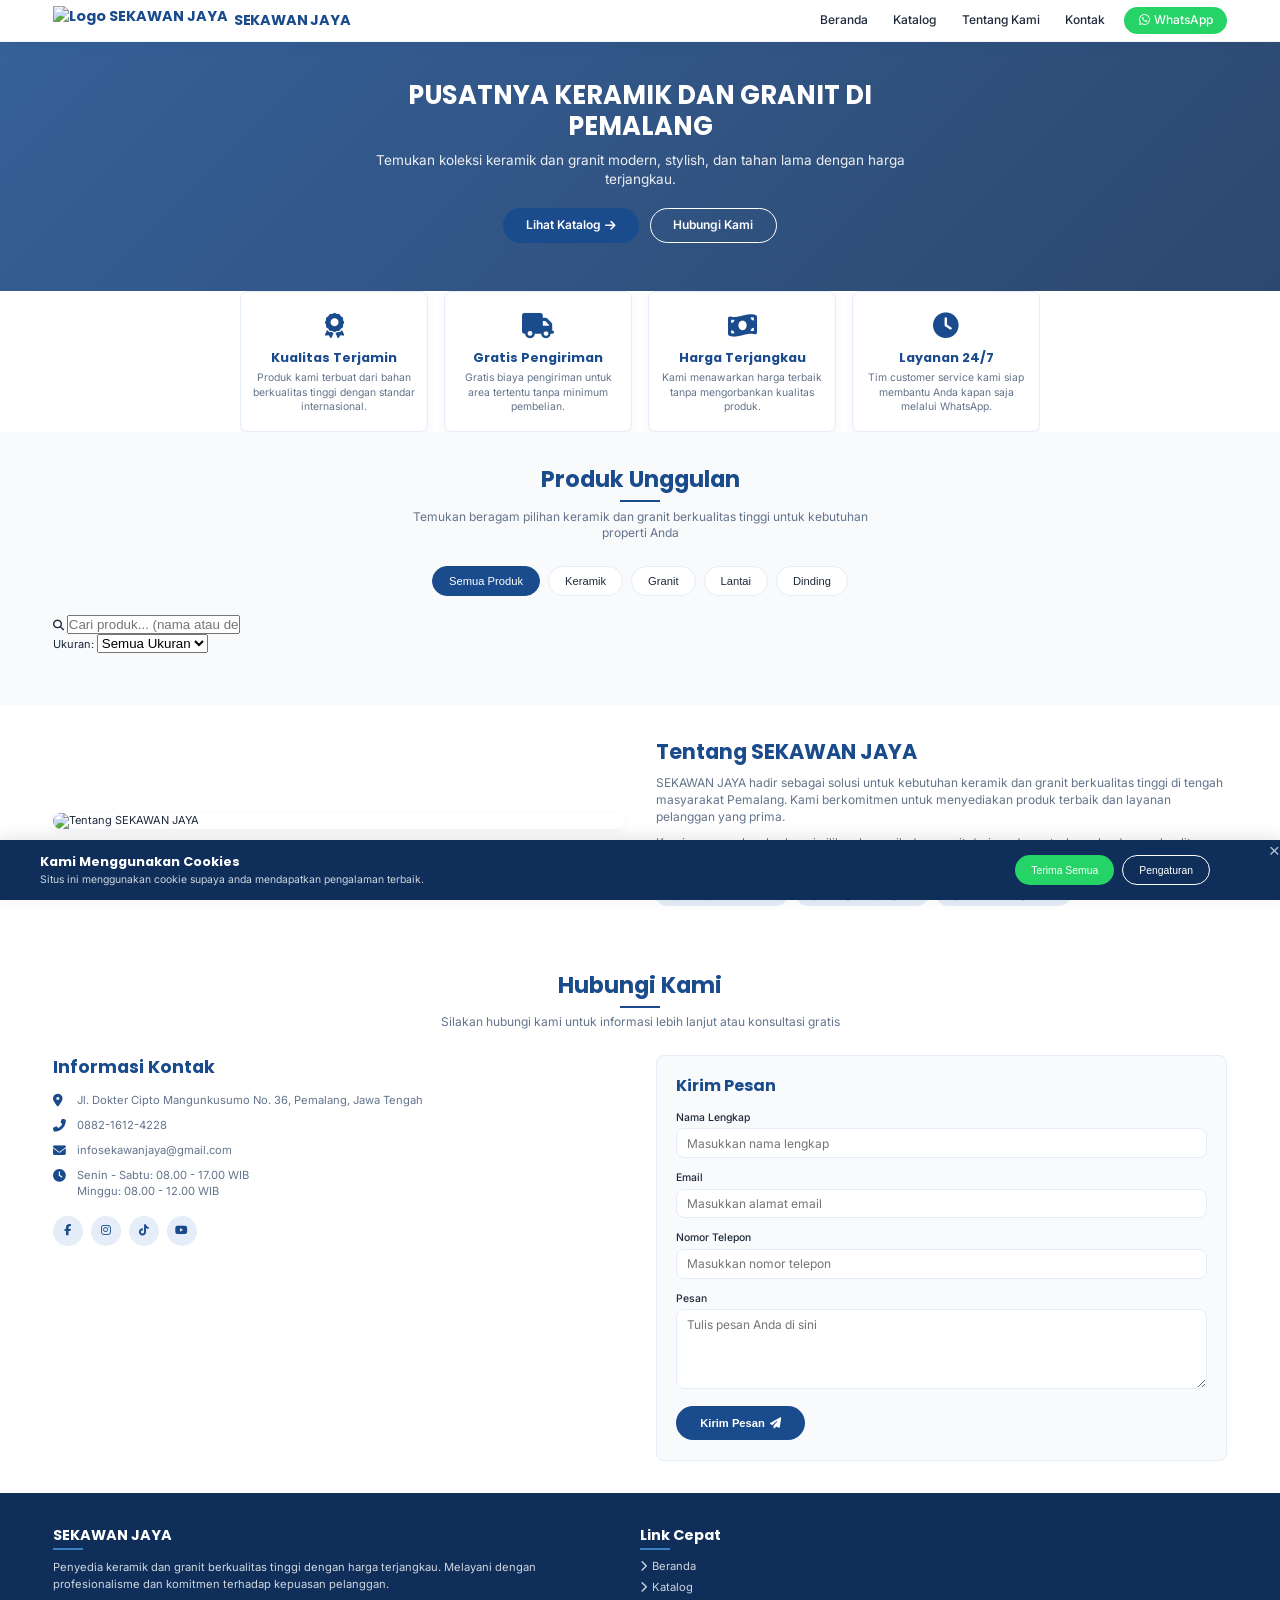
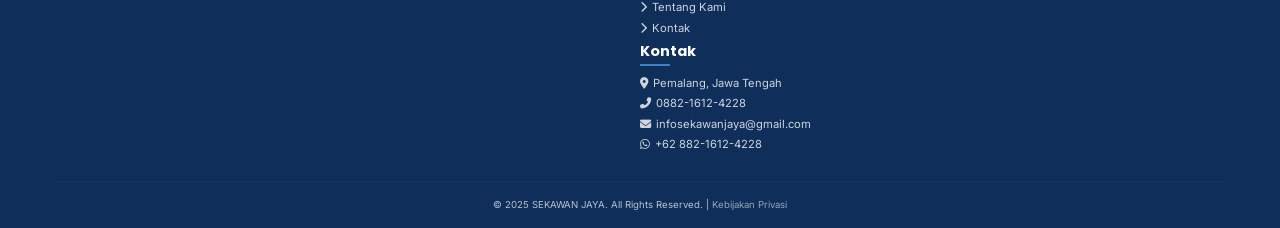
==== commit d4d0c782: "index.html" ====
--- a/index.html
+++ b/index.html
@@ -90,6 +90,7 @@
             </div>
         </section>
 
+        <!-- KATALOG PRODUK dengan Pencarian & Filter Ukuran -->
         <section id="products" class="product-catalog-section">
             <div class="container">
                 <div class="section-header">
@@ -97,6 +98,7 @@
                     <p>Temukan beragam pilihan keramik dan granit berkualitas tinggi untuk kebutuhan properti Anda</p>
                 </div>
                 
+                <!-- Filter Kategori -->
                 <div class="category-filter">
                     <button class="filter-button active" data-filter="all">Semua Produk</button>
                     <button class="filter-button" data-filter="keramik">Keramik</button>
@@ -104,7 +106,22 @@
                     <button class="filter-button" data-filter="lantai">Lantai</button>
                     <button class="filter-button" data-filter="dinding">Dinding</button>
                 </div>
-                
+
+                <!-- Pencarian & Filter Ukuran -->
+                <div class="search-size-filter">
+                    <div class="search-box">
+                        <i class="fas fa-search"></i>
+                        <input type="text" id="searchInput" placeholder="Cari produk... (nama atau deskripsi)">
+                    </div>
+                    <div class="size-filter">
+                        <label for="sizeSelect">Ukuran:</label>
+                        <select id="sizeSelect">
+                            <option value="all">Semua Ukuran</option>
+                            <!-- Opsi akan diisi oleh JavaScript -->
+                        </select>
+                    </div>
+                </div>
+
                 <div class="product-grid" id="productGrid">
                     <!-- Produk akan dimuat melalui JavaScript -->
                 </div>
--- a/style.css
+++ b/style.css
@@ -1226,7 +1226,7 @@
         text-align: center;
     }
     .about-content p {
-        text-align: center;
+        text-align: left; /* PARAGRAF RATA KIRI */
     }
     .about-features {
         justify-content: center;
@@ -1409,7 +1409,7 @@
         font-size: 1.1rem;
     }
     .about-content p {
-        text-align: center;
+        text-align: left; /* RATA KIRI DI MOBILE JUGA */
     }
 
     .contact-container {
@@ -1555,6 +1555,9 @@
         font-size: 0.5rem;
         padding: 0.1rem 0.2rem;
     }
+    .about-content p {
+        text-align: left;
+    }
 
     .footer-links-contact-wrapper {
         grid-template-columns: 1fr 1fr !important;
